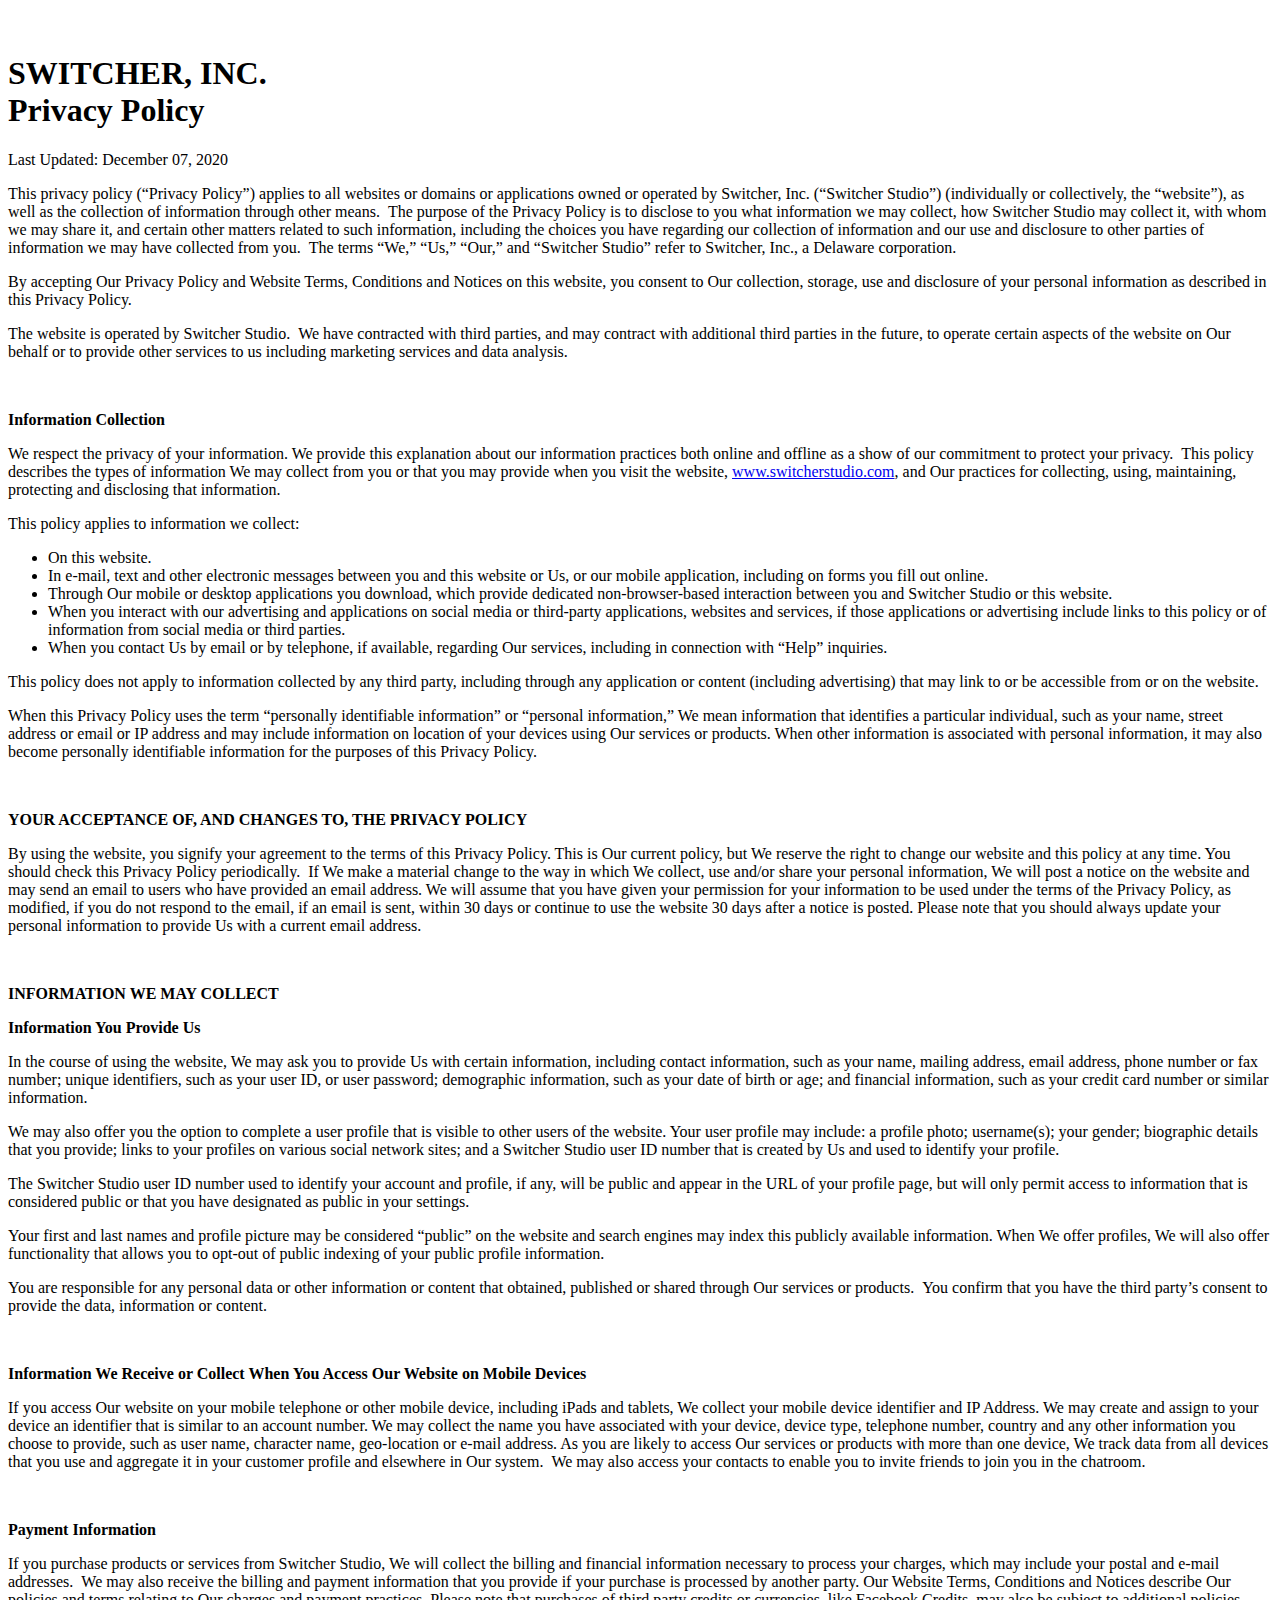
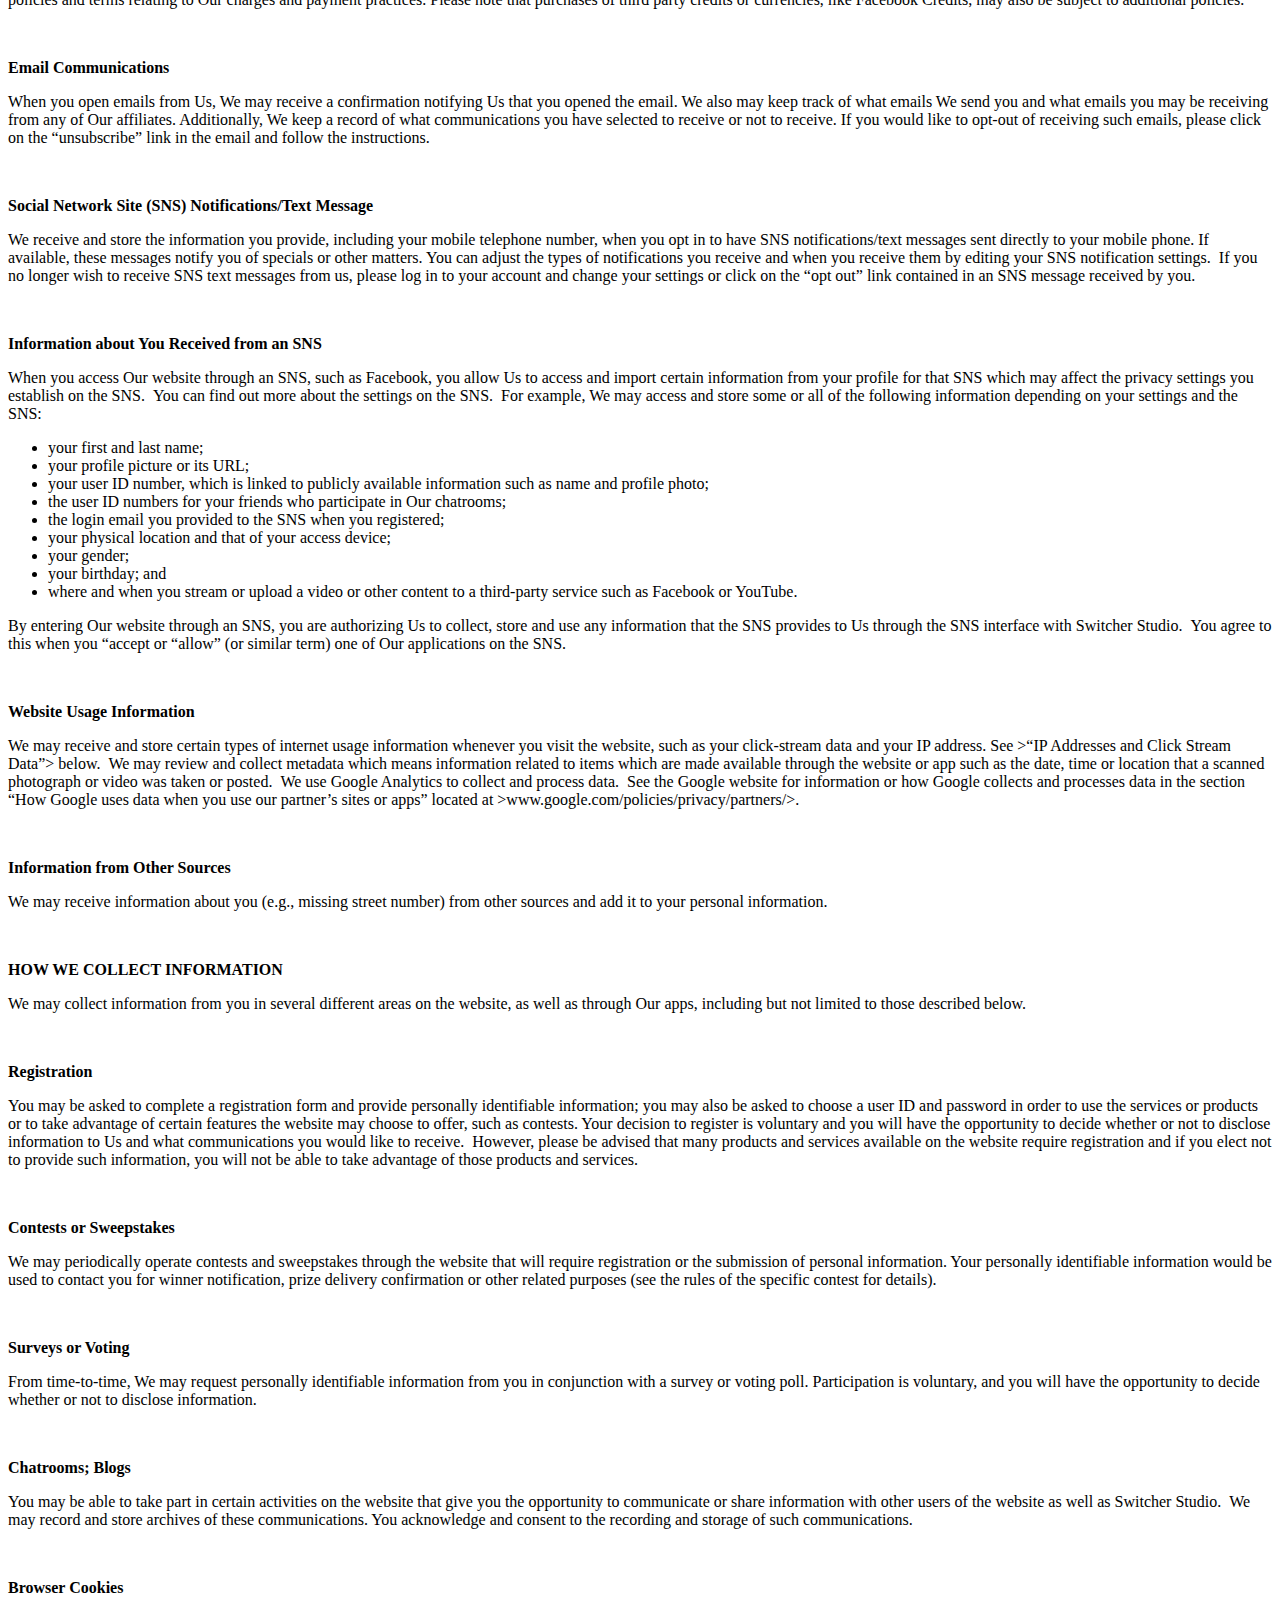
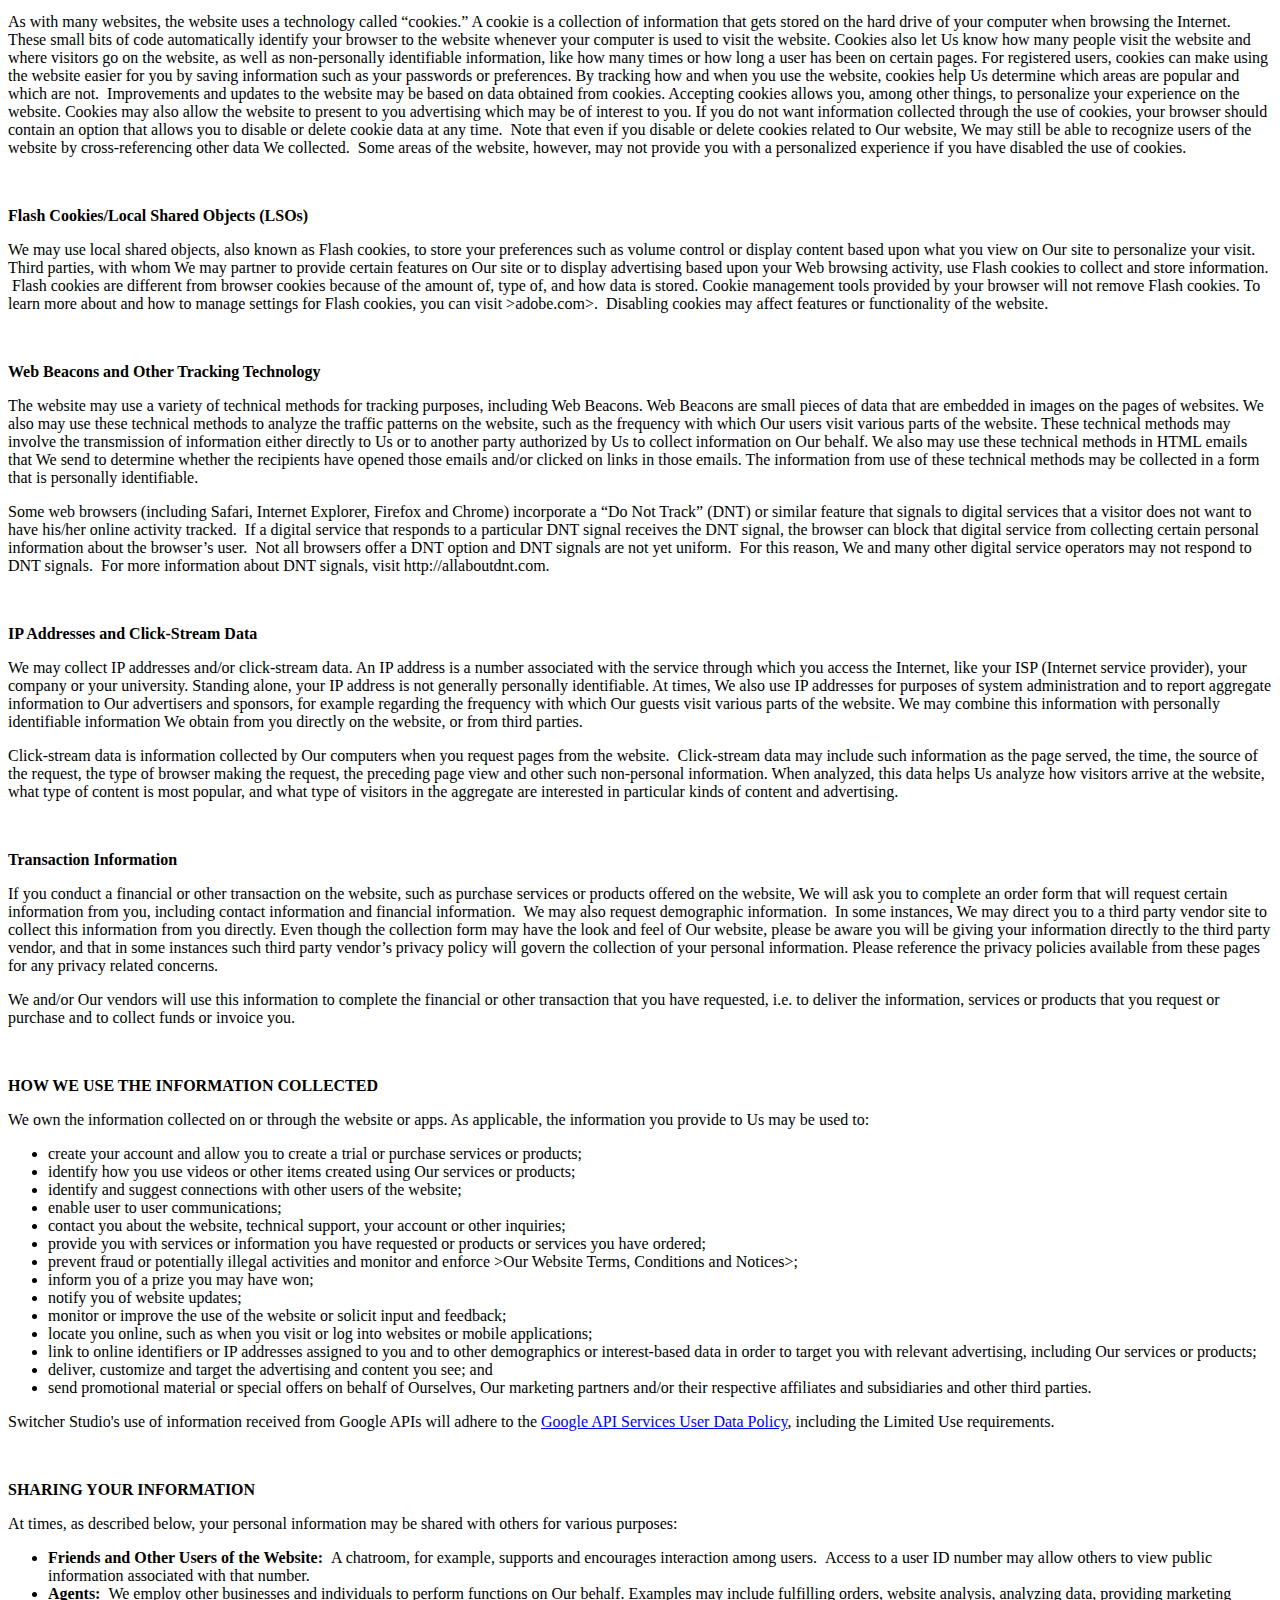
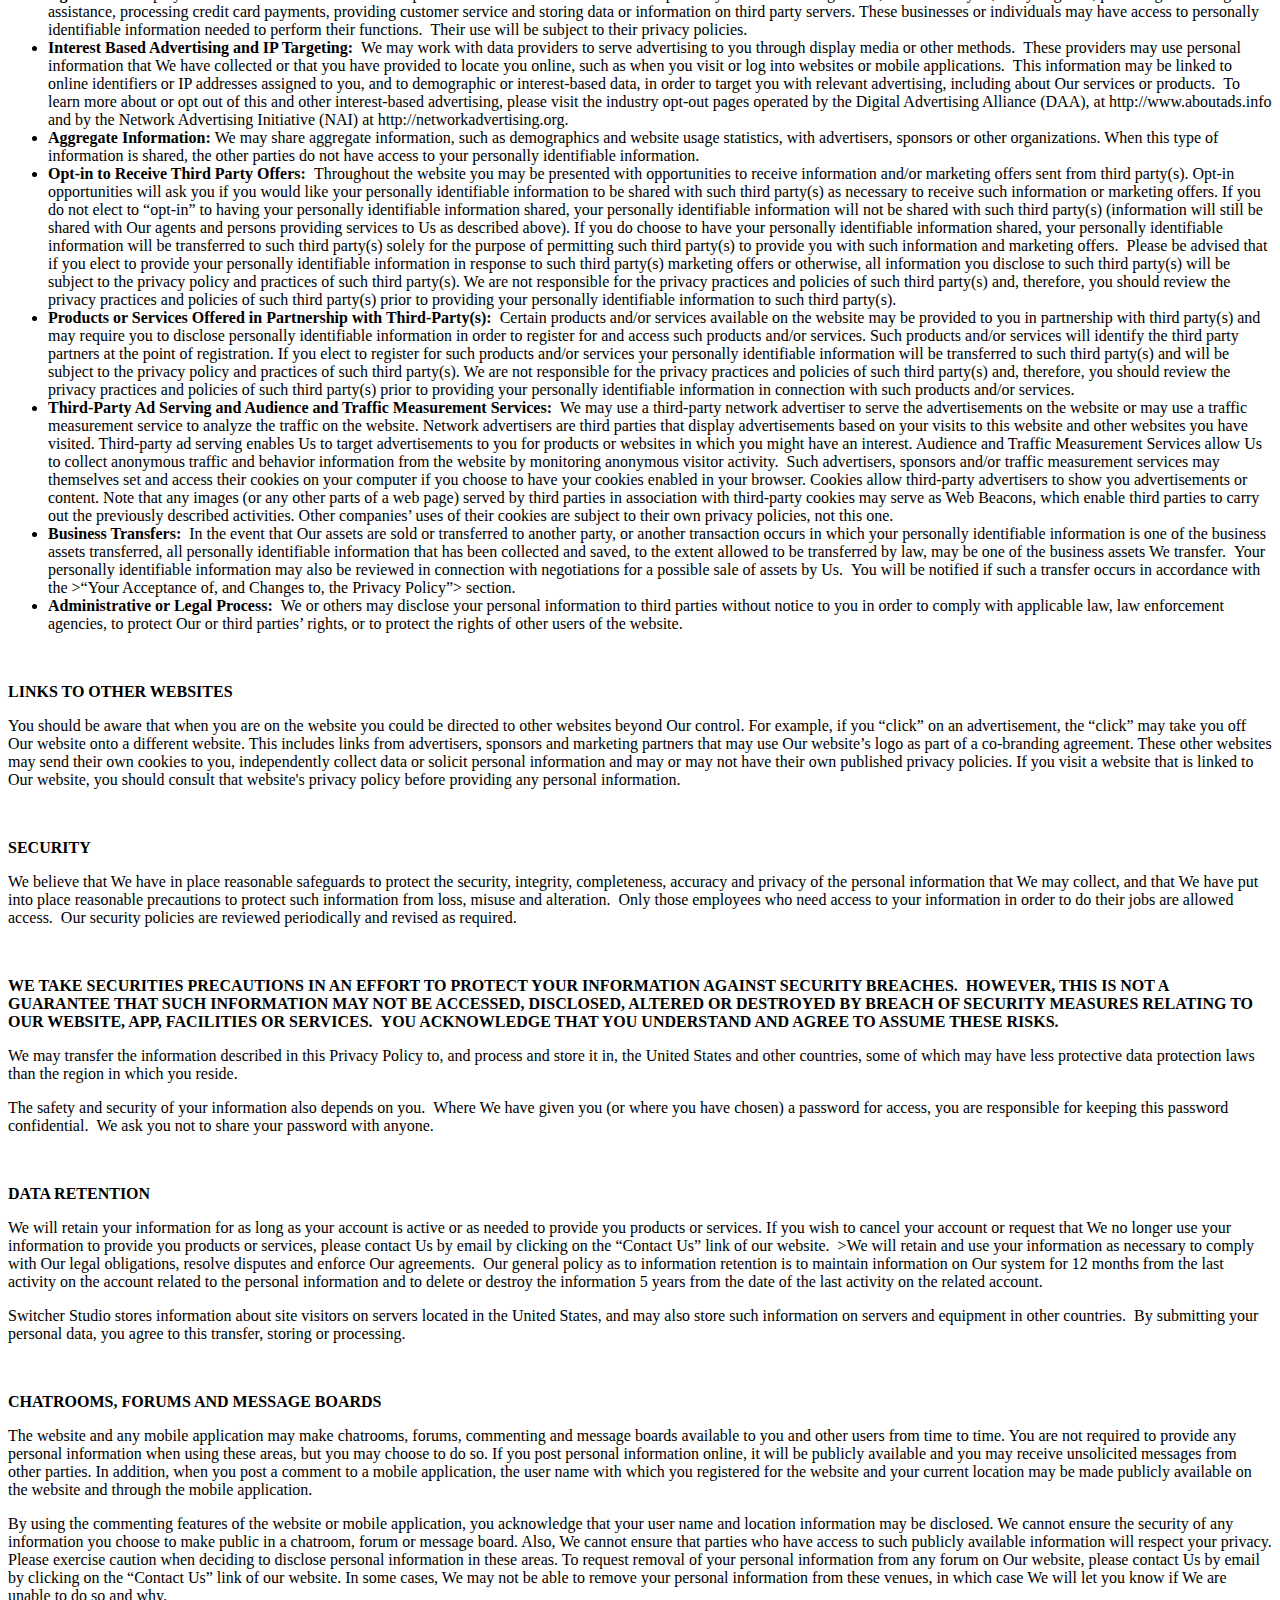
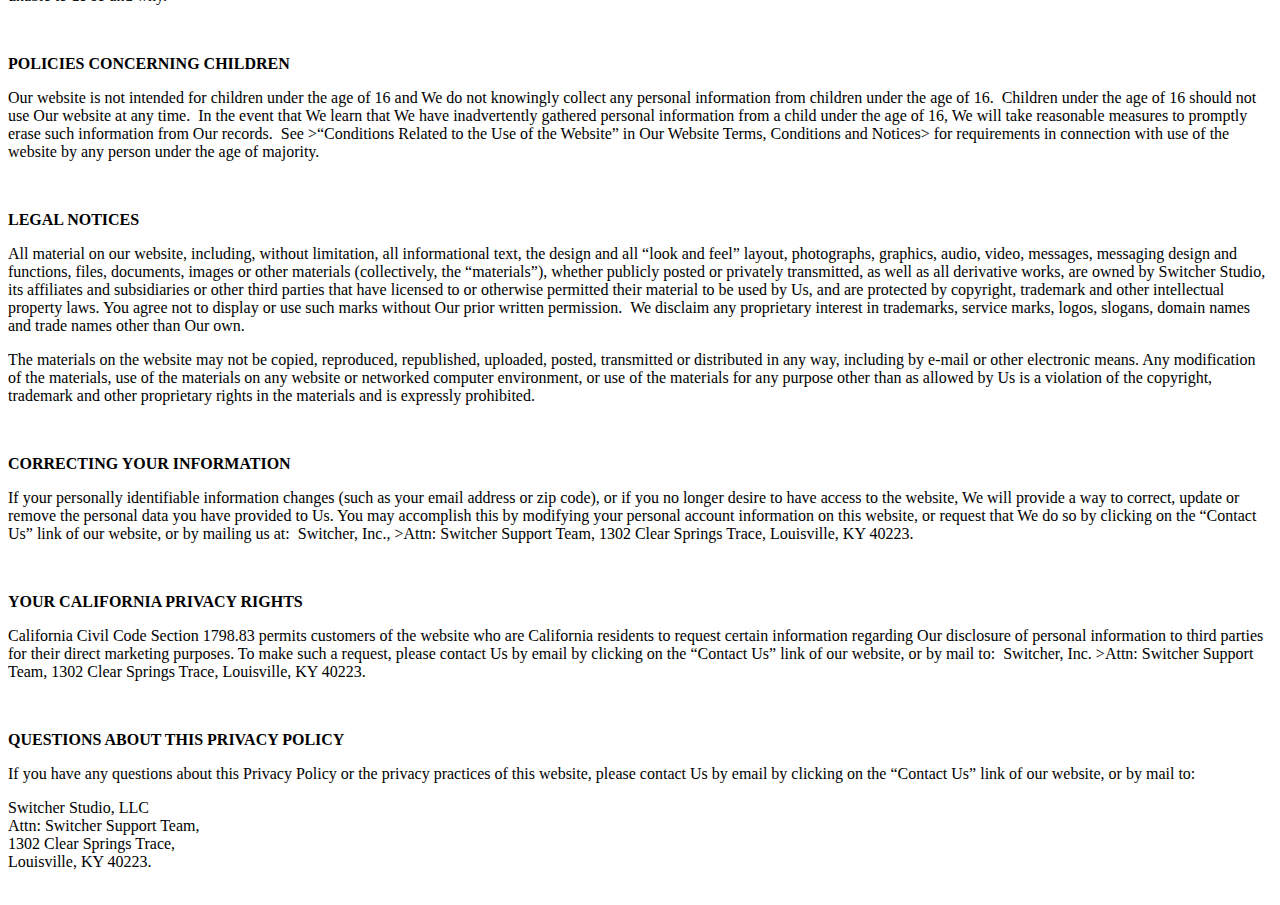
==== privacy-policy.html @ 83108bc6 "p" ====
<!DOCTYPE html>
  <html lang="en">
    <head>
      <link rel="stylesheet" href="style.css">
      <meta charset="UTF-8">
      <title>Spoream - Privacy Policy</title>
    </head>
    <body>
        
    <div class="container-fluid">
    <div class="row-fluid-wrapper">
    <div class="row-fluid">
    <div class="span12 widget-span widget-type-cell " style="" data-widget-type="cell" data-x="0" data-w="12">
    
    <div class="row-fluid-wrapper row-depth-1 row-number-1 dnd-section">
    <div class="row-fluid ">
    <div class="span12 widget-span widget-type-cell dnd-column" style="" data-widget-type="cell" data-x="0" data-w="12">
    
    <div class="row-fluid-wrapper row-depth-1 row-number-2 dnd-row">
    <div class="row-fluid ">
    <div class="span12 widget-span widget-type-custom_widget dnd-module" style="" data-widget-type="custom_widget" data-x="0" data-w="12">
    <div id="hs_cos_wrapper_widget_1608307061120" class="hs_cos_wrapper hs_cos_wrapper_widget hs_cos_wrapper_type_module" style="" data-hs-cos-general-type="widget" data-hs-cos-type="module"><div class="container text-content">
      <p><strong>&nbsp;</strong></p>
      <h1><strong>SWITCHER, INC.</strong><br><strong>Privacy Policy</strong></h1>
      <p>Last Updated: December 07, 2020</p>
      <p>This privacy policy (“Privacy Policy”) applies to all websites or domains or applications owned or operated by Switcher, Inc. (“Switcher Studio”) (individually or collectively, the “website”), as well as the collection of information through other means. &nbsp;The purpose of the Privacy Policy is to disclose to you what information we may collect, how Switcher Studio may collect it, with whom we may share it, and certain other matters related to such information, including the choices you have regarding our collection of information and our use and disclosure to other parties of information we may have collected from you. &nbsp;The terms “We,” “Us,” “Our,” and “Switcher Studio” refer to Switcher, Inc., a Delaware corporation.</p>
      <p>By accepting Our Privacy Policy and Website Terms, Conditions and Notices on this website, you consent to Our collection, storage, use and disclosure of your personal information as described in this Privacy Policy.</p>
      <p>The website is operated by Switcher Studio. &nbsp;We have contracted with third parties, and may contract with additional third parties in the future, to operate certain aspects of the website on Our behalf or to provide other services to us including marketing services and data analysis.</p>
      <p>&nbsp;</p>
      <p><strong>Information Collection</strong></p>
      <p>We respect the privacy of your information. We provide this explanation about our information practices both online and offline as a show of our commitment to protect your privacy. &nbsp;This policy describes the types of information We may collect from you or that you may provide when you visit the website, <a href="//www.switcherstudio.com?hsLang=en">www.switcherstudio.com</a>, and Our practices for collecting, using, maintaining, protecting and disclosing that information.</p>
      <p>This policy applies to information we collect:</p>
    <ul> 
        <li>On this website.</li>
        <li>In e-mail, text and other electronic messages between you and this website or Us, or our mobile application, including on forms you fill out online.</li>
        <li>Through Our mobile or desktop applications you download, which provide dedicated non-browser-based interaction between you and Switcher Studio or this website.</li>
        <li>When you interact with our advertising and applications on social media or third-party applications, websites and services, if those applications or advertising include links to this policy or of information from social media or third parties.</li>
        <li>When you contact Us by email or by telephone, if available, regarding Our services, including in connection with “Help” inquiries.</li>
      </ul>
      <p>This policy does not apply to information collected by any third party, including through any application or content (including advertising) that may link to or be accessible from or on the website.</p>
      <p>When this Privacy Policy uses the term “personally identifiable information” or “personal information,” We mean information that identifies a particular individual, such as your name, street address or email or IP address and may include information on location of your devices using Our services or products. When other information is associated with personal information, it may also become personally identifiable information for the purposes of this Privacy Policy.</p>
      <p>&nbsp;</p>
      <p><strong>YOUR ACCEPTANCE OF, AND CHANGES TO, THE PRIVACY POLICY</strong></p>
      <p>By using the website, you signify your agreement to the terms of this Privacy Policy. This is Our current policy, but We reserve the right to change our website and this policy at any time. You should check this Privacy Policy periodically. &nbsp;If We make a material change to the way in which We collect, use and/or share your personal information, We will post a notice on the website and may send an email to users who have provided an email address. We will assume that you have given your permission for your information to be used under the terms of the Privacy Policy, as modified, if you do not respond to the email, if an email is sent, within 30 days or continue to use the website 30 days after a notice is posted. Please note that you should always update your personal information to provide Us with a current email address.</p>
      <p>&nbsp;</p>
      <p><strong>INFORMATION WE MAY COLLECT</strong></p>
      <p><strong>Information You Provide Us</strong></p>
      <p>In the course of using the website, We may ask you to provide Us with certain information, including contact information, such as your name, mailing address, email address, phone number or fax number; unique identifiers, such as your user ID, or user password; demographic information, such as your date of birth or age; and financial information, such as your credit card number or similar information.</p>
      <p>We may also offer you the option to complete a user profile that is visible to other users of the website. Your user profile may include: a profile photo; username(s); your gender; biographic details that you provide; links to your profiles on various social network sites; and a Switcher Studio user ID number that is created by Us and used to identify your profile.</p>
      <p>The Switcher Studio user ID number used to identify your account and profile, if any, will be public and appear in the URL of your profile page, but will only permit access to information that is considered public or that you have designated as public in your settings.</p>
      <p>Your first and last names and profile picture may be considered “public” on the website and search engines may index this publicly available information. When We offer profiles, We will also offer functionality that allows you to opt-out of public indexing of your public profile information.</p>
      <p>You are responsible for any personal data or other information or content that obtained, published or shared through Our services or products. &nbsp;You confirm that you have the third party’s consent to provide the data, information or content.</p>
      <p>&nbsp;</p>
      <p><strong>Information We Receive or Collect When You Access Our Website on Mobile Devices</strong></p>
      <p>If you access Our website on your mobile telephone or other mobile device, including iPads and tablets, We collect your mobile device identifier and IP Address. We may create and assign to your device an identifier that is similar to an account number. We may collect the name you have associated with your device, device type, telephone number, country and any other information you choose to provide, such as user name, character name, geo-location or e-mail address. As you are likely to access Our services or products with more than one device, We track data from all devices that you use and aggregate it in your customer profile and elsewhere in Our system. &nbsp;We may also access your contacts to enable you to invite friends to join you in the chatroom.</p>
      <p>&nbsp;</p>
      <p><strong>Payment Information</strong></p>
      <p>If you purchase products or services from Switcher Studio, We will collect the billing and financial information necessary to process your charges, which may include your postal and e-mail addresses. &nbsp;We may also receive the billing and payment information that you provide if your purchase is processed by another party. Our Website Terms, Conditions and Notices describe Our policies and terms relating to Our charges and payment practices. Please note that purchases of third party credits or currencies, like Facebook Credits, may also be subject to additional policies.</p>
      <p>&nbsp;</p>
      <p><strong>Email Communications</strong></p>
      <p>When you open emails from Us, We may receive a confirmation notifying Us that you opened the email. We also may keep track of what emails We send you and what emails you may be receiving from any of Our affiliates. Additionally, We keep a record of what communications you have selected to receive or not to receive. If you would like to opt-out of receiving such emails, please click on the “unsubscribe” link in the email and follow the instructions.</p>
      <p>&nbsp;</p>
      <p><strong>Social Network Site (SNS) Notifications/Text Message</strong></p>
      <p>We receive and store the information you provide, including your mobile telephone number, when you opt in to have SNS notifications/text messages sent directly to your mobile phone. If available, these messages notify you of specials or other matters. You can adjust the types of notifications you receive and when you receive them by editing your SNS notification settings. &nbsp;If you no longer wish to receive SNS text messages from us, please log in to your account and change your settings or click on the “opt out” link contained in an SNS message received by you.</p>
      <p>&nbsp;</p>
      <p><strong>Information about You Received from an SNS</strong></p>
      <p>When you access Our website through an SNS, such as Facebook, you allow Us to access and import certain information from your profile for that SNS which may affect the privacy settings you establish on the SNS. &nbsp;You can find out more about the settings on the SNS. &nbsp;For example, We may access and store some or all of the following information depending on your settings and the SNS:</p>
    <ul>
      <li>your first and last name;</li>
      <li>your profile picture or its URL;</li>
      <li>your user ID number, which is linked to publicly available information such as name and profile photo;</li>
      <li>the user ID numbers for your friends who participate in Our chatrooms;</li>
      <li>the login email you provided to the SNS when you registered;</li>
      <li>your physical location and that of your access device;</li>
      <li>your gender;</li>
      <li>your birthday; and</li>
      <li>where and when you stream or upload a video or other content to a third-party service such as Facebook or YouTube.</li>
      </ul>
      <p>By entering Our website through an SNS, you are authorizing Us to collect, store and use any information that the SNS provides to Us through the SNS interface with Switcher Studio. &nbsp;You agree to this when you “accept or “allow” (or similar term) one of Our applications on the SNS.</p>
      <p>&nbsp;</p>
      <p><strong>Website Usage Information</strong></p>
      <p>We may receive and store certain types of internet usage information whenever you visit the website, such as your click-stream data and your IP address. See &gt;“IP Addresses and Click Stream Data”&gt; below. &nbsp;We may review and collect metadata which means information related to items which are made available through the website or app such as the date, time or location that a scanned photograph or video was taken or posted. &nbsp;We use Google Analytics to collect and process data. &nbsp;See the Google website for information or how Google collects and processes data in the section “How Google uses data when you use our partner’s sites or apps” located at &gt;www.google.com/policies/privacy/partners/&gt;.</p>
      <p>&nbsp;</p>
      <p><strong>Information from Other Sources</strong></p>
      <p>We may receive information about you (e.g., missing street number) from other sources and add it to your personal information.</p>
      <p>&nbsp;</p>
      <p><strong>HOW WE COLLECT INFORMATION</strong></p>
      <p>We may collect information from you in several different areas on the website, as well as through Our apps, including but not limited to those described below.</p>
      <p>&nbsp;</p>
      <p><strong>Registration</strong></p>
      <p>You may be asked to complete a registration form and provide personally identifiable information; you may also be asked to choose a user ID and password in order to use the services or products or to take advantage of certain features the website may choose to offer, such as contests. Your decision to register is voluntary and you will have the opportunity to decide whether or not to disclose information to Us and what communications you would like to receive. &nbsp;However, please be advised that many products and services available on the website require registration and if you elect not to provide such information, you will not be able to take advantage of those products and services.</p>
      <p>&nbsp;</p>
      <p><strong>Contests or Sweepstakes</strong></p>
      <p>We may periodically operate contests and sweepstakes through the website that will require registration or the submission of personal information. Your personally identifiable information would be used to contact you for winner notification, prize delivery confirmation or other related purposes (see the rules of the specific contest for details).</p>
      <p>&nbsp;</p>
      <p><strong>Surveys or Voting</strong></p>
      <p>From time-to-time, We may request personally identifiable information from you in conjunction with a survey or voting poll. Participation is voluntary, and you will have the opportunity to decide whether or not to disclose information.</p>
      <p>&nbsp;</p>
      <p><strong>Chatrooms; Blogs</strong></p>
      <p>You may be able to take part in certain activities on the website that give you the opportunity to communicate or share information with other users of the website as well as Switcher Studio. &nbsp;We may record and store archives of these communications. You acknowledge and consent to the recording and storage of such communications. </p>
      <p>&nbsp;</p>
      <p><strong>Browser Cookies</strong></p>
      <p>As with many websites, the website uses a technology called “cookies.” A cookie is a collection of information that gets stored on the hard drive of your computer when browsing the Internet. These small bits of code automatically identify your browser to the website whenever your computer is used to visit the website. Cookies also let Us know how many people visit the website and where visitors go on the website, as well as non-personally identifiable information, like how many times or how long a user has been on certain pages. For registered users, cookies can make using the website easier for you by saving information such as your passwords or preferences. By tracking how and when you use the website, cookies help Us determine which areas are popular and which are not. &nbsp;Improvements and updates to the website may be based on data obtained from cookies. Accepting cookies allows you, among other things, to personalize your experience on the website. Cookies may also allow the website to present to you advertising which may be of interest to you. If you do not want information collected through the use of cookies, your browser should contain an option that allows you to disable or delete cookie data at any time. &nbsp;Note that even if you disable or delete cookies related to Our website, We may still be able to recognize users of the website by cross-referencing other data We collected. &nbsp;Some areas of the website, however, may not provide you with a personalized experience if you have disabled the use of cookies.</p>
      <p>&nbsp;</p>
      <p><strong>Flash Cookies/Local Shared Objects (LSOs)</strong></p>
      <p>We may use local shared objects, also known as Flash cookies, to store your preferences such as volume control or display content based upon what you view on Our site to personalize your visit. Third parties, with whom We may partner to provide certain features on Our site or to display advertising based upon your Web browsing activity, use Flash cookies to collect and store information. &nbsp;Flash cookies are different from browser cookies because of the amount of, type of, and how data is stored. Cookie management tools provided by your browser will not remove Flash cookies. To learn more about and how to manage settings for Flash cookies, you can visit &gt;adobe.com&gt;. &nbsp;Disabling cookies may affect features or functionality of the website.</p>
      <p>&nbsp;</p>
      <p><strong>Web Beacons and Other Tracking Technology</strong></p>
      <p>The website may use a variety of technical methods for tracking purposes, including Web Beacons. Web Beacons are small pieces of data that are embedded in images on the pages of websites. We also may use these technical methods to analyze the traffic patterns on the website, such as the frequency with which Our users visit various parts of the website. These technical methods may involve the transmission of information either directly to Us or to another party authorized by Us to collect information on Our behalf. We also may use these technical methods in HTML emails that We send to determine whether the recipients have opened those emails and/or clicked on links in those emails. The information from use of these technical methods may be collected in a form that is personally identifiable.</p>
      <p>Some web browsers (including Safari, Internet Explorer, Firefox and Chrome) incorporate a “Do Not Track” (DNT) or similar feature that signals to digital services that a visitor does not want to have his/her online activity tracked. &nbsp;If a digital service that responds to a particular DNT signal receives the DNT signal, the browser can block that digital service from collecting certain personal information about the browser’s user. &nbsp;Not all browsers offer a DNT option and DNT signals are not yet uniform. &nbsp;For this reason, We and many other digital service operators may not respond to DNT signals. &nbsp;For more information about DNT signals, visit http://allaboutdnt.com.</p>
      <p>&nbsp;</p>
      <p><strong>IP Addresses and Click-Stream Data</strong></p>
      <p>We may collect IP addresses and/or click-stream data. An IP address is a number associated with the service through which you access the Internet, like your ISP (Internet service provider), your company or your university. Standing alone, your IP address is not generally personally identifiable. At times, We also use IP addresses for purposes of system administration and to report aggregate information to Our advertisers and sponsors, for example regarding the frequency with which Our guests visit various parts of the website. We may combine this information with personally identifiable information We obtain from you directly on the website, or from third parties.</p>
      <p>Click-stream data is information collected by Our computers when you request pages from the website. &nbsp;Click-stream data may include such information as the page served, the time, the source of the request, the type of browser making the request, the preceding page view and other such non-personal information. When analyzed, this data helps Us analyze how visitors arrive at the website, what type of content is most popular, and what type of visitors in the aggregate are interested in particular kinds of content and advertising.</p>
      <p>&nbsp;</p>
      <p><strong>Transaction Information</strong></p>
      <p>If you conduct a financial or other transaction on the website, such as purchase services or products offered on the website, We will ask you to complete an order form that will request certain information from you, including contact information and financial information. &nbsp;We may also request demographic information. &nbsp;In some instances, We may direct you to a third party vendor site to collect this information from you directly. Even though the collection form may have the look and feel of Our website, please be aware you will be giving your information directly to the third party vendor, and that in some instances such third party vendor’s privacy policy will govern the collection of your personal information. Please reference the privacy policies available from these pages for any privacy related concerns.</p>
      <p>We and/or Our vendors will use this information to complete the financial or other transaction that you have requested, i.e. to deliver the information, services or products that you request or purchase and to collect funds or invoice you.</p>
      <p>&nbsp;</p>
      <p><strong>HOW WE USE THE INFORMATION COLLECTED</strong></p>
      <p>We own the information collected on or through the website or apps. As applicable, the information you provide to Us may be used to:</p>
    <ul>
        <li>create your account and allow you to create a trial or purchase services or products;</li>
        <li>identify how you use videos or other items created using Our services or products;</li>
        <li>identify and suggest connections with other users of the website;</li>
        <li>enable user to user communications;</li>
        <li>contact you about the website, technical support, your account or other inquiries;</li>
        <li>provide you with services or information you have requested or products or services you have ordered;</li>
        <li>prevent fraud or potentially illegal activities and monitor and enforce &gt;Our Website Terms, Conditions and Notices&gt;;</li>
        <li>inform you of a prize you may have won;</li>
        <li>notify you of website updates;</li>
        <li>monitor or improve the use of the website or solicit input and feedback;</li>
        <li>locate you online, such as when you visit or log into websites or mobile applications;</li>
        <li>link to online identifiers or IP addresses assigned to you and to other demographics or interest-based data in order to target you with relevant advertising, including Our services or products; </li>
        <li>deliver, customize and target the advertising and content you see; and</li>
        <li>send promotional material or special offers on behalf of Ourselves, Our marketing partners and/or their respective affiliates and subsidiaries and other third parties.</li>
      </ul>
      <p>Switcher Studio's use of information received from Google APIs will adhere to the <a href="https://developers.google.com/terms/api-services-user-data-policy#additional_requirements_for_specific_api_scopes">Google API Services User Data Policy</a>, including the Limited Use requirements.</p>
      <p>&nbsp;</p>
      <p><strong>SHARING YOUR INFORMATION</strong></p>
      <p>At times, as described below, your personal information may be shared with others for various purposes:</p>
    <ul>
        <li><strong>Friends and Other Users of the Website:</strong> &nbsp;A chatroom, for example, supports and encourages interaction among users. &nbsp;Access to a user ID number may allow others to view public information associated with that number.</li>
        <li><strong>Agents: &nbsp;</strong>We employ other businesses and individuals to perform functions on Our behalf. Examples may include fulfilling orders, website analysis, analyzing data, providing marketing assistance, processing credit card payments, providing customer service and storing data or information on third party servers. These businesses or individuals may have access to personally identifiable information needed to perform their functions. &nbsp;Their use will be subject to their privacy policies.</li>
        <li><strong>Interest Based Advertising and IP Targeting:</strong> &nbsp;We may work with data providers to serve advertising to you through display media or other methods. &nbsp;These providers may use personal information that We have collected or that you have provided to locate you online, such as when you visit or log into websites or mobile applications. &nbsp;This information may be linked to online identifiers or IP addresses assigned to you, and to demographic or interest-based data, in order to target you with relevant advertising, including about Our services or products. &nbsp;To learn more about or opt out of this and other interest-based advertising, please visit the industry opt-out pages operated by the Digital Advertising Alliance (DAA), at http://www.aboutads.info and by the Network Advertising Initiative (NAI) at http://networkadvertising.org.</li>
        <li><strong>Aggregate Information: </strong>We may share aggregate information, such as demographics and website usage statistics, with advertisers, sponsors or other organizations. When this type of information is shared, the other parties do not have access to your personally identifiable information.</li>
        <li><strong>Opt-in to Receive Third Party Offers: &nbsp;</strong>Throughout the website you may be presented with opportunities to receive information and/or marketing offers sent from third party(s). Opt-in opportunities will ask you if you would like your personally identifiable information to be shared with such third party(s) as necessary to receive such information or marketing offers. If you do not elect to “opt-in” to having your personally identifiable information shared, your personally identifiable information will not be shared with such third party(s) (information will still be shared with Our agents and persons providing services to Us as described above). If you do choose to have your personally identifiable information shared, your personally identifiable information will be transferred to such third party(s) solely for the purpose of permitting such third party(s) to provide you with such information and marketing offers. &nbsp;Please be advised that if you elect to provide your personally identifiable information in response to such third party(s) marketing offers or otherwise, all information you disclose to such third party(s) will be subject to the privacy policy and practices of such third party(s). We are not responsible for the privacy practices and policies of such third party(s) and, therefore, you should review the privacy practices and policies of such third party(s) prior to providing your personally identifiable information to such third party(s).</li>
        <li><strong>Products or Services Offered in Partnership with Third-Party(s): &nbsp;</strong>Certain products and/or services available on the website may be provided to you in partnership with third party(s) and may require you to disclose personally identifiable information in order to register for and access such products and/or services. Such products and/or services will identify the third party partners at the point of registration. If you elect to register for such products and/or services your personally identifiable information will be transferred to such third party(s) and will be subject to the privacy policy and practices of such third party(s). We are not responsible for the privacy practices and policies of such third party(s) and, therefore, you should review the privacy practices and policies of such third party(s) prior to providing your personally identifiable information in connection with such products and/or services.</li>
        <li><strong>Third-Party Ad Serving and Audience and Traffic Measurement Services: &nbsp;</strong>We may use a third-party network advertiser to serve the advertisements on the website or may use a traffic measurement service to analyze the traffic on the website. Network advertisers are third parties that display advertisements based on your visits to this website and other websites you have visited. Third-party ad serving enables Us to target advertisements to you for products or websites in which you might have an interest. Audience and Traffic Measurement Services allow Us to collect anonymous traffic and behavior information from the website by monitoring anonymous visitor activity. &nbsp;Such advertisers, sponsors and/or traffic measurement services may themselves set and access their cookies on your computer if you choose to have your cookies enabled in your browser. Cookies allow third-party advertisers to show you advertisements or content. Note that any images (or any other parts of a web page) served by third parties in association with third-party cookies may serve as Web Beacons, which enable third parties to carry out the previously described activities. Other companies’ uses of their cookies are subject to their own privacy policies, not this one.</li>
        <li><strong>Business Transfers: &nbsp;</strong>In the event that Our assets are sold or transferred to another party, or another transaction occurs in which your personally identifiable information is one of the business assets transferred, all personally identifiable information that has been collected and saved, to the extent allowed to be transferred by law, may be one of the business assets We transfer. &nbsp;Your personally identifiable information may also be reviewed in connection with negotiations for a possible sale of assets by Us. &nbsp;You will be notified if such a transfer occurs in accordance with the &gt;“Your Acceptance of, and Changes to, the Privacy Policy”&gt; section.</li>
        <li><strong>Administrative or Legal Process: &nbsp;</strong>We or others may disclose your personal information to third parties without notice to you in order to comply with applicable law, law enforcement agencies, to protect Our or third parties’ rights, or to protect the rights of other users of the website.</li>
      </ul>
      <p>&nbsp;</p>
      <p><strong>LINKS TO OTHER WEBSITES</strong></p>
      <p>You should be aware that when you are on the website you could be directed to other websites beyond Our control. For example, if you “click” on an advertisement, the “click” may take you off Our website onto a different website. This includes links from advertisers, sponsors and marketing partners that may use Our website’s logo as part of a co-branding agreement. These other websites may send their own cookies to you, independently collect data or solicit personal information and may or may not have their own published privacy policies. If you visit a website that is linked to Our website, you should consult that website's privacy policy before providing any personal information.</p>
      <p>&nbsp;</p>
      <p><strong>SECURITY</strong></p>
      <p>We believe that We have in place reasonable safeguards to protect the security, integrity, completeness, accuracy and privacy of the personal information that We may collect, and that We have put into place reasonable precautions to protect such information from loss, misuse and alteration. &nbsp;Only those employees who need access to your information in order to do their jobs are allowed access. &nbsp;Our security policies are reviewed periodically and revised as required.</p>
      <p>&nbsp;</p>
      <p><strong>WE TAKE SECURITIES PRECAUTIONS IN AN EFFORT TO PROTECT YOUR INFORMATION AGAINST SECURITY BREACHES. &nbsp;HOWEVER, THIS IS NOT A GUARANTEE THAT SUCH INFORMATION MAY NOT BE ACCESSED, DISCLOSED, ALTERED OR DESTROYED BY BREACH OF SECURITY MEASURES RELATING TO OUR WEBSITE, APP, FACILITIES OR SERVICES. &nbsp;YOU ACKNOWLEDGE THAT YOU UNDERSTAND AND AGREE TO ASSUME THESE RISKS.</strong></p>
      <p>We may transfer the information described in this Privacy Policy to, and process and store it in, the United States and other countries, some of which may have less protective data protection laws than the region in which you reside.</p>
      <p>The safety and security of your information also depends on you. &nbsp;Where We have given you (or where you have chosen) a password for access, you are responsible for keeping this password confidential. &nbsp;We ask you not to share your password with anyone.</p>
      <p>&nbsp;</p>
      <p><strong>DATA RETENTION</strong></p>
      <p>We will retain your information for as long as your account is active or as needed to provide you products or services. If you wish to cancel your account or request that We no longer use your information to provide you products or services, please contact Us by email by clicking on the “Contact Us” link of our website. &nbsp;&gt;We will retain and use your information as necessary to comply with Our legal obligations, resolve disputes and enforce Our agreements. &nbsp;Our general policy as to information retention is to maintain information on Our system for 12 months from the last activity on the account related to the personal information and to delete or destroy the information 5 years from the date of the last activity on the related account.</p>
      <p>Switcher Studio stores information about site visitors on servers located in the United States, and may also store such information on servers and equipment in other countries. &nbsp;By submitting your personal data, you agree to this transfer, storing or processing.</p>
      <p>&nbsp;</p>
      <p><strong>CHATROOMS, FORUMS AND MESSAGE BOARDS</strong></p>
      <p>The website and any mobile application may make chatrooms, forums, commenting and message boards available to you and other users from time to time. You are not required to provide any personal information when using these areas, but you may choose to do so. If you post personal information online, it will be publicly available and you may receive unsolicited messages from other parties. In addition, when you post a comment to a mobile application, the user name with which you registered for the website and your current location may be made publicly available on the website and through the mobile application. </p>
      <p>By using the commenting features of the website or mobile application, you acknowledge that your user name and location information may be disclosed. We cannot ensure the security of any information you choose to make public in a chatroom, forum or message board. Also, We cannot ensure that parties who have access to such publicly available information will respect your privacy. Please exercise caution when deciding to disclose personal information in these areas. To request removal of your personal information from any forum on Our website, please contact Us by email by clicking on the “Contact Us” link of our website. In some cases, We may not be able to remove your personal information from these venues, in which case We will let you know if We are unable to do so and why.</p>
      <p>&nbsp;</p>
      <p><strong>POLICIES CONCERNING CHILDREN</strong></p>
      <p>Our website is not intended for children under the age of 16 and We do not knowingly collect any personal information from children under the age of 16. &nbsp;Children under the age of 16 should not use Our website at any time. &nbsp;In the event that We learn that We have inadvertently gathered personal information from a child under the age of 16, We will take reasonable measures to promptly erase such information from Our records. &nbsp;See &gt;“Conditions Related to the Use of the Website” in Our Website Terms, Conditions and Notices&gt; for requirements in connection with use of the website by any person under the age of majority.</p>
      <p>&nbsp;</p>
      <p><strong>LEGAL NOTICES</strong></p>
      <p>All material on our website, including, without limitation, all informational text, the design and all “look and feel” layout, photographs, graphics, audio, video, messages, messaging design and functions, files, documents, images or other materials (collectively, the “materials”), whether publicly posted or privately transmitted, as well as all derivative works, are owned by Switcher Studio, its affiliates and subsidiaries or other third parties that have licensed to or otherwise permitted their material to be used by Us, and are protected by copyright, trademark and other intellectual property laws. You agree not to display or use such marks without Our prior written permission. &nbsp;We disclaim any proprietary interest in trademarks, service marks, logos, slogans, domain names and trade names other than Our own. </p>
      <p>The materials on the website may not be copied, reproduced, republished, uploaded, posted, transmitted or distributed in any way, including by e-mail or other electronic means. Any modification of the materials, use of the materials on any website or networked computer environment, or use of the materials for any purpose other than as allowed by Us is a violation of the copyright, trademark and other proprietary rights in the materials and is expressly prohibited.</p>
      <p>&nbsp;</p>
      <p><strong>CORRECTING YOUR INFORMATION</strong></p>
      <p>If your personally identifiable information changes (such as your email address or zip code), or if you no longer desire to have access to the website, We will provide a way to correct, update or remove the personal data you have provided to Us. You may accomplish this by modifying your personal account information on this website, or request that We do so by clicking on the “Contact Us” link of our website, or by mailing us at: &nbsp;Switcher, Inc., &gt;Attn: Switcher Support Team, 1302 Clear Springs Trace, Louisville, KY 40223.</p>
      <p>&nbsp;</p>
      <p><strong>YOUR CALIFORNIA PRIVACY RIGHTS</strong></p>
      <p>California Civil Code Section 1798.83 permits customers of the website who are California residents to request certain information regarding Our disclosure of personal information to third parties for their direct marketing purposes. To make such a request, please contact Us by email by clicking on the “Contact Us” link of our website, or by mail to: &nbsp;Switcher, Inc. &gt;Attn: Switcher Support Team, 1302 Clear Springs Trace, Louisville, KY 40223.</p>
      <p>&nbsp;</p>
      <p><strong>QUESTIONS ABOUT THIS PRIVACY POLICY</strong></p>
      <p>If you have any questions about this Privacy Policy or the privacy practices of this website, please contact Us by email by clicking on the “Contact Us” link of our website, or by mail to:</p>
      <p>Switcher Studio, LLC<br>Attn: Switcher Support Team, <br>1302 Clear Springs Trace,<br>Louisville, KY 40223.</p>
      <p>&nbsp;</p>
    </div></div>
    
    </div><!--end widget-span -->
    </div><!--end row-->
    </div><!--end row-wrapper -->
    
    </div><!--end widget-span -->
    </div><!--end row-->
    </div><!--end row-wrapper -->
    
    </div><!--end widget-span -->
    </div>
    </div>
    </div> 
</body>
</html>
---- style.css ----
.hero {
    display: grid;
    justify-items: center;
    align-items: center;
}

.button {
    width: 220px;
    font-size: 18px;
    font-weight: bold;
    text-decoration: none;
    display: inline-block;
    text-align: center;
    color: green;
    border-radius: 5px;
    cursor: pointer;
    align-self: center;
    padding: 10px;
    margin: 20px;
}
.header {
    list-style: none;
    width: fill;
    font-size: 90px;
    font-weight: bold;
    text-decoration: none;
    text-align: center;
    padding: 20px, 60px;
    color: white;
    align-self: center;
    display: inline-block;
    margin: 70px;
}
.semiHeader {
    list-style: none;
    font-size: 32px;
    font-weight: bold;
    text-decoration: none;
    text-align: center;
    display: inline-block;
    color: black;
    border-radius: 5px;
    align-self: center;
    padding: 10px, 60px;
    margin-left: 100px;
    margin-right: 100px;
}
.smallHeader {
    list-style: none;
    font-size: 24px;
    font-weight: bold;
    text-decoration: none;
    text-align: center;
    display: inline-block;
    color: black;
    border-radius: 5px;
    align-self: center;
    padding: 10px, 60px;
    margin-left: 100px;
    margin-right: 100px;
}
.longText {
    list-style: none;
    font-size: 18px;
    font-weight: bold;
    text-decoration: none;
    text-align: left;
    display: inline-block;
    color: gray;
    border-radius: 5px;
    padding: 10px, 60px;
    margin-left: 100px;
    margin-right: 100px;
}
.margin80 {
    margin: 80;
}
.text-center{
    text-align: center;
}

body, html {
    height: 100%;
}
* {
    box-sizing: border-box;
}

.soccerImage {
    background-image: url("images/soccer.jpg");
    /*filter: blur(8px);*/
    /*-webkit-filter: blur(8px);*/
    /* Full height */
    width: 100%;
    background-position: center;
    background-repeat: no-repeat;
    background-size: cover;
}
.iconImage {
    background-image: url("images/icon.jpg");
    /*filter: blur(8px);*/
    /*-webkit-filter: blur(8px);*/
    /* Full height */
    width: 100%;                            
    height: 200pX;
    background-position: center;
    background-repeat: no-repeat;
    background-size: cover;
}

.bg-text {
    background-color: rgba(0,0,0, 0.4); /* Black w/opacity/see-through */
    color: white;
    font-weight: bold;
    border: 3px solid #f1f1f1;
    position: absolute;
    top: 30%;
    left: 50%;
    transform: translate(-50%, -50%);
    z-index: 2;
    width: 80%;
    padding: 20px;
    text-align: center;
}
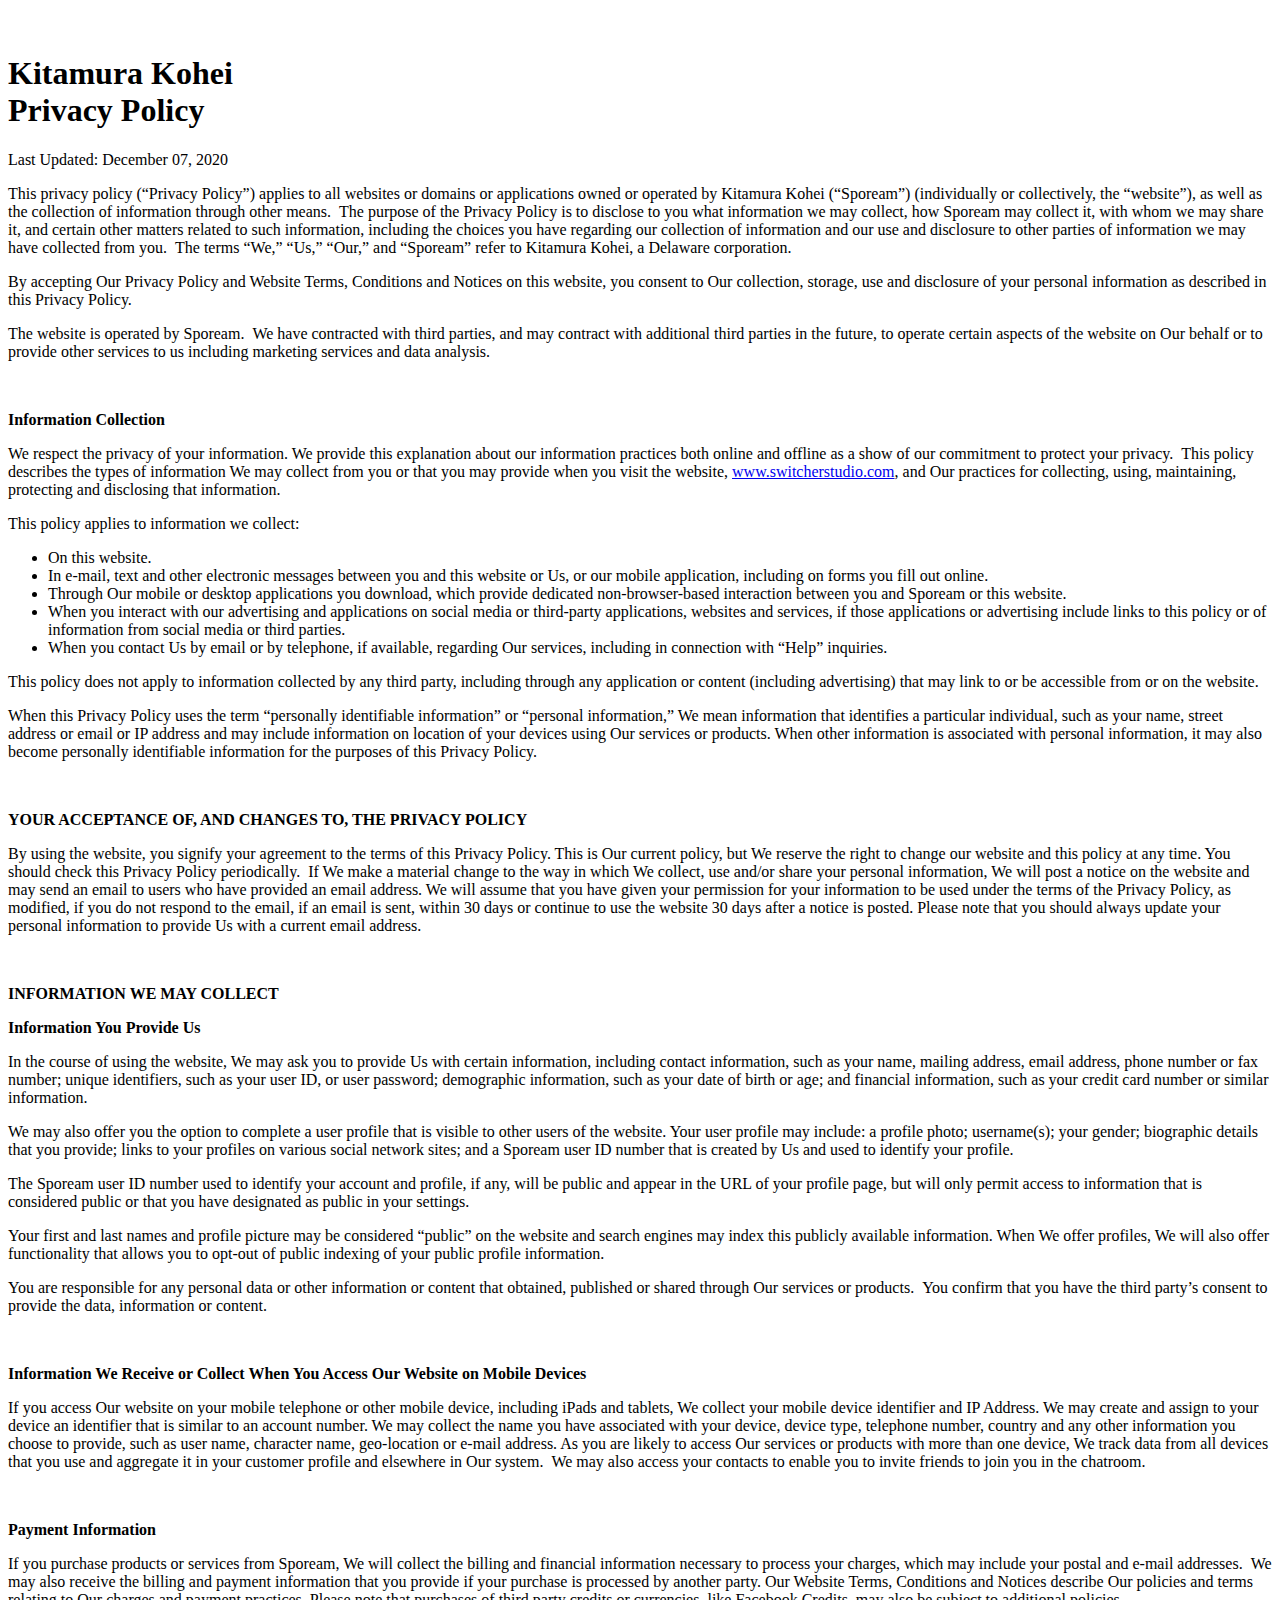
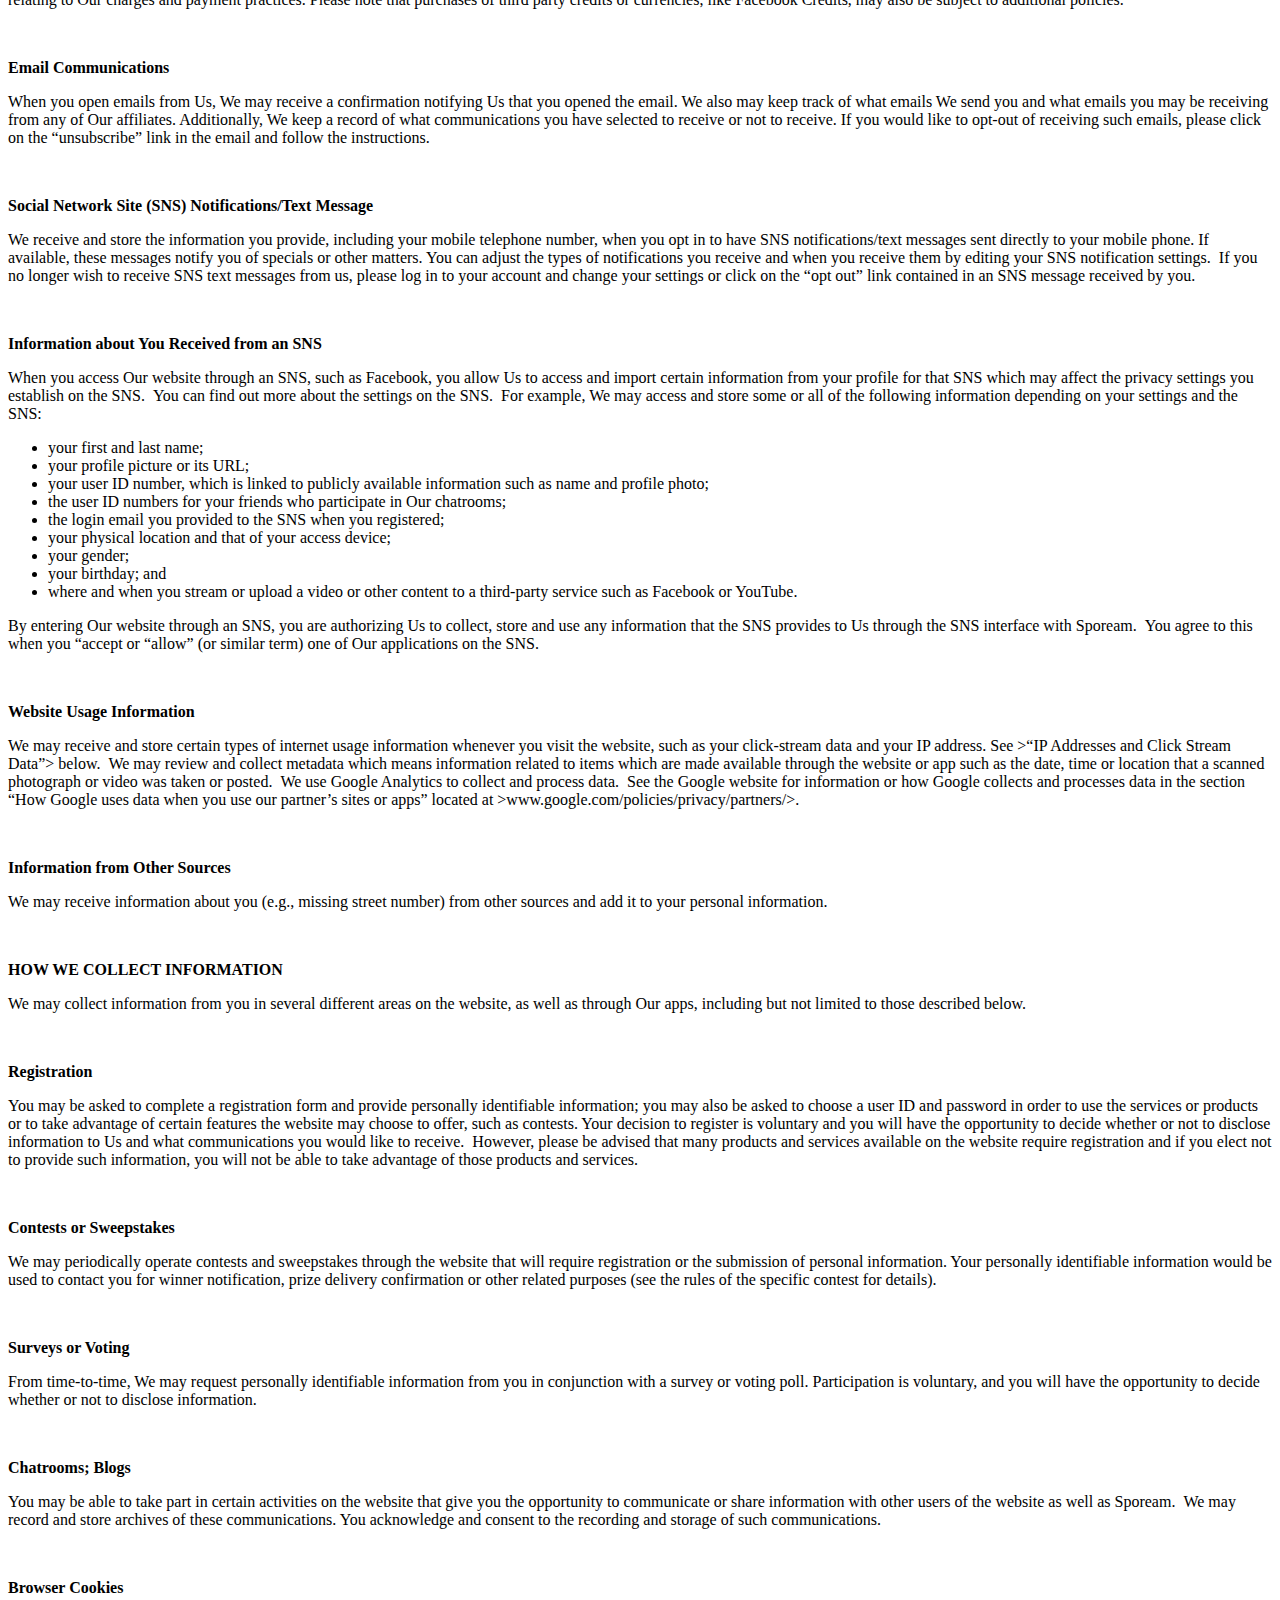
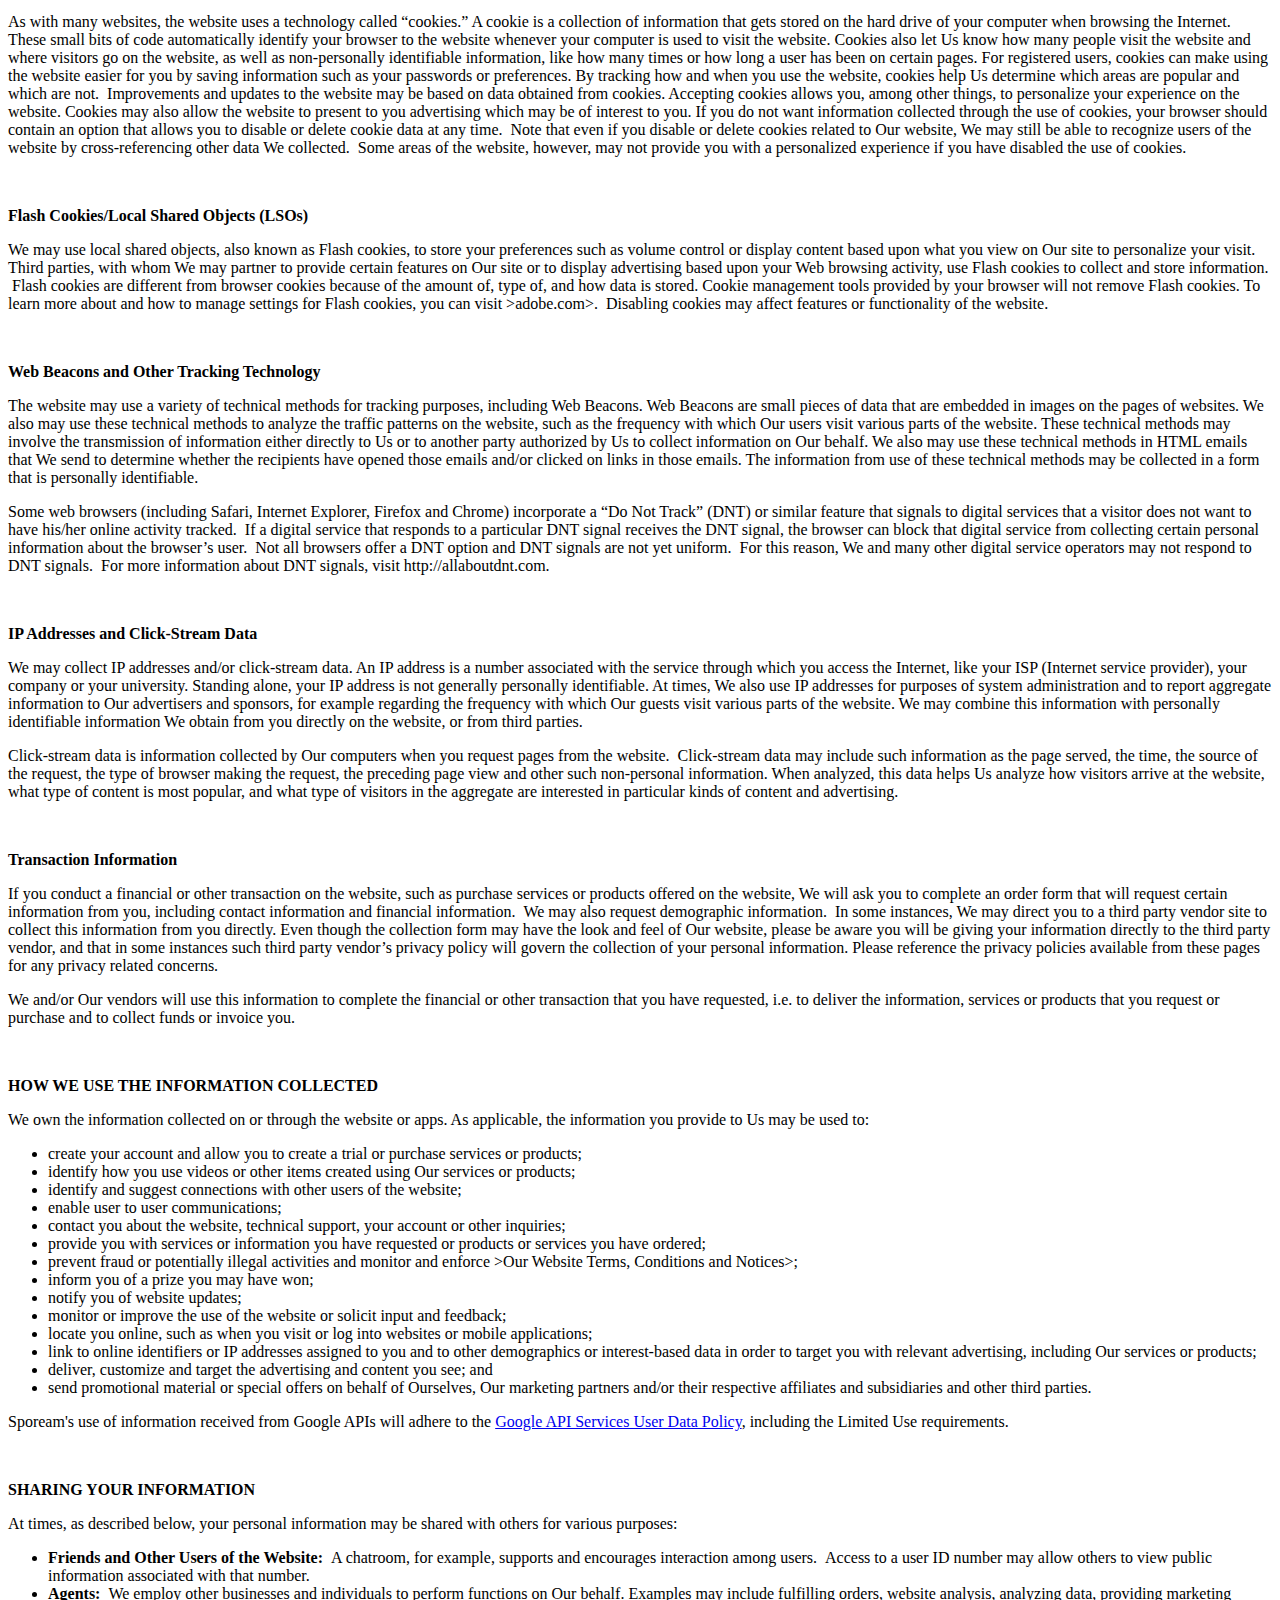
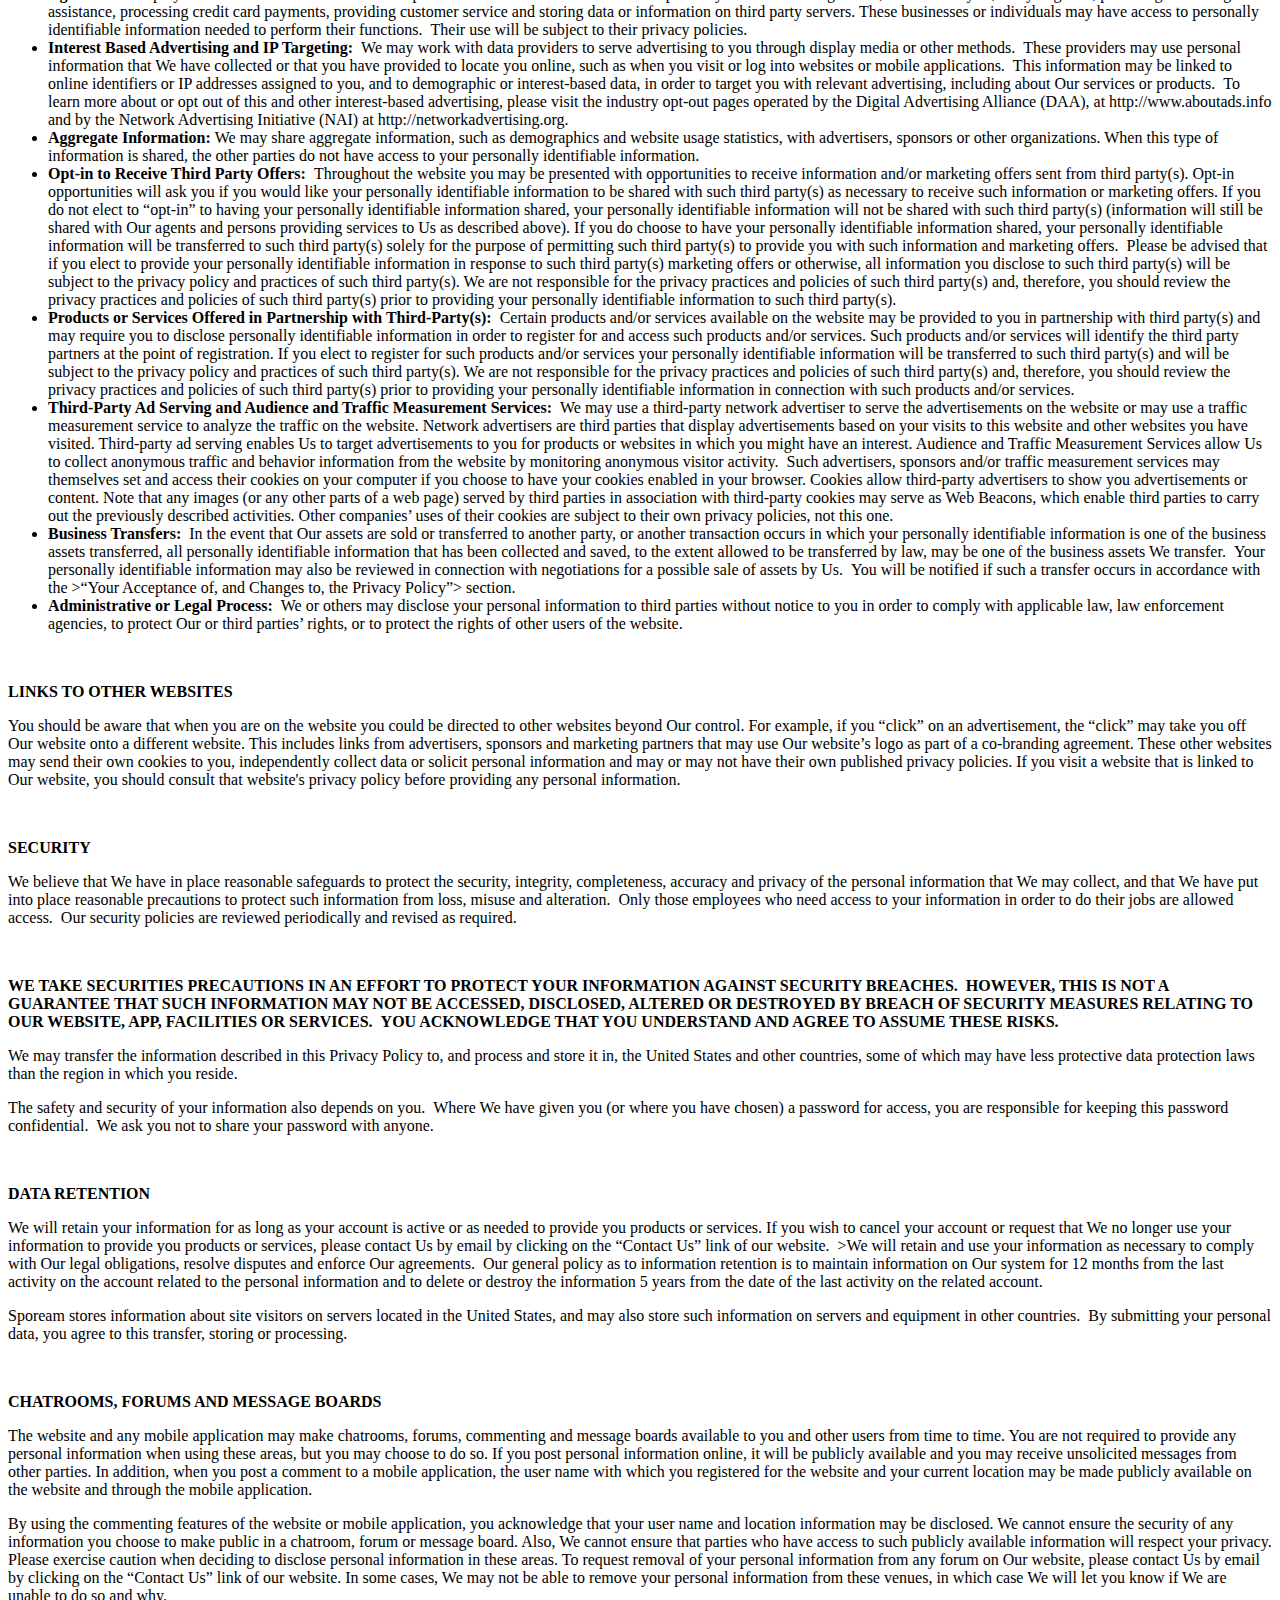
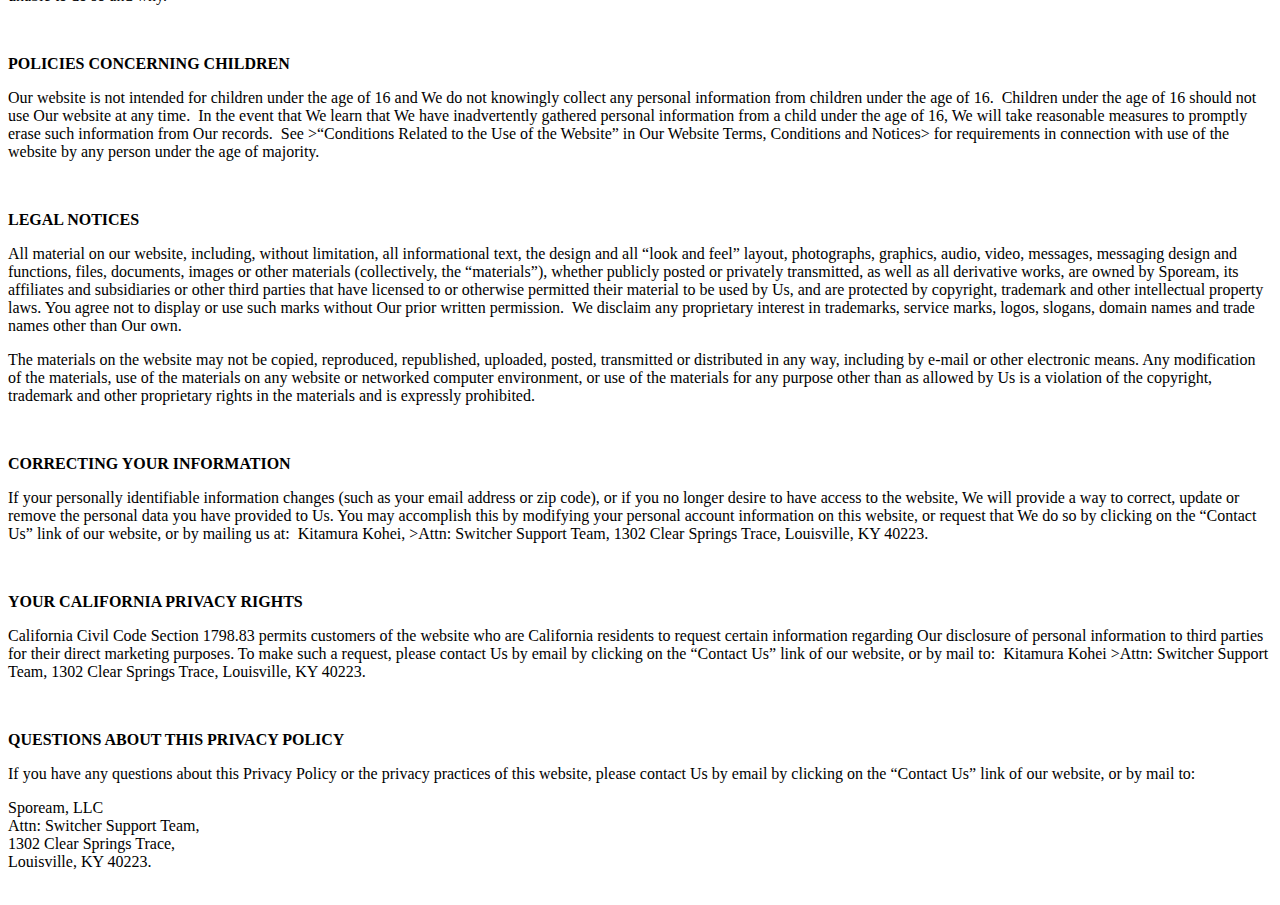
==== commit dddee050: "0" ====
--- a/privacy-policy.html
+++ b/privacy-policy.html
@@ -22,11 +22,11 @@
     <div class="span12 widget-span widget-type-custom_widget dnd-module" style="" data-widget-type="custom_widget" data-x="0" data-w="12">
     <div id="hs_cos_wrapper_widget_1608307061120" class="hs_cos_wrapper hs_cos_wrapper_widget hs_cos_wrapper_type_module" style="" data-hs-cos-general-type="widget" data-hs-cos-type="module"><div class="container text-content">
       <p><strong>&nbsp;</strong></p>
-      <h1><strong>SWITCHER, INC.</strong><br><strong>Privacy Policy</strong></h1>
+      <h1><strong>Kitamura Kohei</strong><br><strong>Privacy Policy</strong></h1>
       <p>Last Updated: December 07, 2020</p>
-      <p>This privacy policy (“Privacy Policy”) applies to all websites or domains or applications owned or operated by Switcher, Inc. (“Switcher Studio”) (individually or collectively, the “website”), as well as the collection of information through other means. &nbsp;The purpose of the Privacy Policy is to disclose to you what information we may collect, how Switcher Studio may collect it, with whom we may share it, and certain other matters related to such information, including the choices you have regarding our collection of information and our use and disclosure to other parties of information we may have collected from you. &nbsp;The terms “We,” “Us,” “Our,” and “Switcher Studio” refer to Switcher, Inc., a Delaware corporation.</p>
+      <p>This privacy policy (“Privacy Policy”) applies to all websites or domains or applications owned or operated by Kitamura Kohei (“Spoream”) (individually or collectively, the “website”), as well as the collection of information through other means. &nbsp;The purpose of the Privacy Policy is to disclose to you what information we may collect, how Spoream may collect it, with whom we may share it, and certain other matters related to such information, including the choices you have regarding our collection of information and our use and disclosure to other parties of information we may have collected from you. &nbsp;The terms “We,” “Us,” “Our,” and “Spoream” refer to Kitamura Kohei, a Delaware corporation.</p>
       <p>By accepting Our Privacy Policy and Website Terms, Conditions and Notices on this website, you consent to Our collection, storage, use and disclosure of your personal information as described in this Privacy Policy.</p>
-      <p>The website is operated by Switcher Studio. &nbsp;We have contracted with third parties, and may contract with additional third parties in the future, to operate certain aspects of the website on Our behalf or to provide other services to us including marketing services and data analysis.</p>
+      <p>The website is operated by Spoream. &nbsp;We have contracted with third parties, and may contract with additional third parties in the future, to operate certain aspects of the website on Our behalf or to provide other services to us including marketing services and data analysis.</p>
       <p>&nbsp;</p>
       <p><strong>Information Collection</strong></p>
       <p>We respect the privacy of your information. We provide this explanation about our information practices both online and offline as a show of our commitment to protect your privacy. &nbsp;This policy describes the types of information We may collect from you or that you may provide when you visit the website, <a href="//www.switcherstudio.com?hsLang=en">www.switcherstudio.com</a>, and Our practices for collecting, using, maintaining, protecting and disclosing that information.</p>
@@ -34,7 +34,7 @@
     <ul> 
         <li>On this website.</li>
         <li>In e-mail, text and other electronic messages between you and this website or Us, or our mobile application, including on forms you fill out online.</li>
-        <li>Through Our mobile or desktop applications you download, which provide dedicated non-browser-based interaction between you and Switcher Studio or this website.</li>
+        <li>Through Our mobile or desktop applications you download, which provide dedicated non-browser-based interaction between you and Spoream or this website.</li>
         <li>When you interact with our advertising and applications on social media or third-party applications, websites and services, if those applications or advertising include links to this policy or of information from social media or third parties.</li>
         <li>When you contact Us by email or by telephone, if available, regarding Our services, including in connection with “Help” inquiries.</li>
       </ul>
@@ -47,8 +47,8 @@
       <p><strong>INFORMATION WE MAY COLLECT</strong></p>
       <p><strong>Information You Provide Us</strong></p>
       <p>In the course of using the website, We may ask you to provide Us with certain information, including contact information, such as your name, mailing address, email address, phone number or fax number; unique identifiers, such as your user ID, or user password; demographic information, such as your date of birth or age; and financial information, such as your credit card number or similar information.</p>
-      <p>We may also offer you the option to complete a user profile that is visible to other users of the website. Your user profile may include: a profile photo; username(s); your gender; biographic details that you provide; links to your profiles on various social network sites; and a Switcher Studio user ID number that is created by Us and used to identify your profile.</p>
-      <p>The Switcher Studio user ID number used to identify your account and profile, if any, will be public and appear in the URL of your profile page, but will only permit access to information that is considered public or that you have designated as public in your settings.</p>
+      <p>We may also offer you the option to complete a user profile that is visible to other users of the website. Your user profile may include: a profile photo; username(s); your gender; biographic details that you provide; links to your profiles on various social network sites; and a Spoream user ID number that is created by Us and used to identify your profile.</p>
+      <p>The Spoream user ID number used to identify your account and profile, if any, will be public and appear in the URL of your profile page, but will only permit access to information that is considered public or that you have designated as public in your settings.</p>
       <p>Your first and last names and profile picture may be considered “public” on the website and search engines may index this publicly available information. When We offer profiles, We will also offer functionality that allows you to opt-out of public indexing of your public profile information.</p>
       <p>You are responsible for any personal data or other information or content that obtained, published or shared through Our services or products. &nbsp;You confirm that you have the third party’s consent to provide the data, information or content.</p>
       <p>&nbsp;</p>
@@ -56,7 +56,7 @@
       <p>If you access Our website on your mobile telephone or other mobile device, including iPads and tablets, We collect your mobile device identifier and IP Address. We may create and assign to your device an identifier that is similar to an account number. We may collect the name you have associated with your device, device type, telephone number, country and any other information you choose to provide, such as user name, character name, geo-location or e-mail address. As you are likely to access Our services or products with more than one device, We track data from all devices that you use and aggregate it in your customer profile and elsewhere in Our system. &nbsp;We may also access your contacts to enable you to invite friends to join you in the chatroom.</p>
       <p>&nbsp;</p>
       <p><strong>Payment Information</strong></p>
-      <p>If you purchase products or services from Switcher Studio, We will collect the billing and financial information necessary to process your charges, which may include your postal and e-mail addresses. &nbsp;We may also receive the billing and payment information that you provide if your purchase is processed by another party. Our Website Terms, Conditions and Notices describe Our policies and terms relating to Our charges and payment practices. Please note that purchases of third party credits or currencies, like Facebook Credits, may also be subject to additional policies.</p>
+      <p>If you purchase products or services from Spoream, We will collect the billing and financial information necessary to process your charges, which may include your postal and e-mail addresses. &nbsp;We may also receive the billing and payment information that you provide if your purchase is processed by another party. Our Website Terms, Conditions and Notices describe Our policies and terms relating to Our charges and payment practices. Please note that purchases of third party credits or currencies, like Facebook Credits, may also be subject to additional policies.</p>
       <p>&nbsp;</p>
       <p><strong>Email Communications</strong></p>
       <p>When you open emails from Us, We may receive a confirmation notifying Us that you opened the email. We also may keep track of what emails We send you and what emails you may be receiving from any of Our affiliates. Additionally, We keep a record of what communications you have selected to receive or not to receive. If you would like to opt-out of receiving such emails, please click on the “unsubscribe” link in the email and follow the instructions.</p>
@@ -77,7 +77,7 @@
       <li>your birthday; and</li>
       <li>where and when you stream or upload a video or other content to a third-party service such as Facebook or YouTube.</li>
       </ul>
-      <p>By entering Our website through an SNS, you are authorizing Us to collect, store and use any information that the SNS provides to Us through the SNS interface with Switcher Studio. &nbsp;You agree to this when you “accept or “allow” (or similar term) one of Our applications on the SNS.</p>
+      <p>By entering Our website through an SNS, you are authorizing Us to collect, store and use any information that the SNS provides to Us through the SNS interface with Spoream. &nbsp;You agree to this when you “accept or “allow” (or similar term) one of Our applications on the SNS.</p>
       <p>&nbsp;</p>
       <p><strong>Website Usage Information</strong></p>
       <p>We may receive and store certain types of internet usage information whenever you visit the website, such as your click-stream data and your IP address. See &gt;“IP Addresses and Click Stream Data”&gt; below. &nbsp;We may review and collect metadata which means information related to items which are made available through the website or app such as the date, time or location that a scanned photograph or video was taken or posted. &nbsp;We use Google Analytics to collect and process data. &nbsp;See the Google website for information or how Google collects and processes data in the section “How Google uses data when you use our partner’s sites or apps” located at &gt;www.google.com/policies/privacy/partners/&gt;.</p>
@@ -98,7 +98,7 @@
       <p>From time-to-time, We may request personally identifiable information from you in conjunction with a survey or voting poll. Participation is voluntary, and you will have the opportunity to decide whether or not to disclose information.</p>
       <p>&nbsp;</p>
       <p><strong>Chatrooms; Blogs</strong></p>
-      <p>You may be able to take part in certain activities on the website that give you the opportunity to communicate or share information with other users of the website as well as Switcher Studio. &nbsp;We may record and store archives of these communications. You acknowledge and consent to the recording and storage of such communications. </p>
+      <p>You may be able to take part in certain activities on the website that give you the opportunity to communicate or share information with other users of the website as well as Spoream. &nbsp;We may record and store archives of these communications. You acknowledge and consent to the recording and storage of such communications. </p>
       <p>&nbsp;</p>
       <p><strong>Browser Cookies</strong></p>
       <p>As with many websites, the website uses a technology called “cookies.” A cookie is a collection of information that gets stored on the hard drive of your computer when browsing the Internet. These small bits of code automatically identify your browser to the website whenever your computer is used to visit the website. Cookies also let Us know how many people visit the website and where visitors go on the website, as well as non-personally identifiable information, like how many times or how long a user has been on certain pages. For registered users, cookies can make using the website easier for you by saving information such as your passwords or preferences. By tracking how and when you use the website, cookies help Us determine which areas are popular and which are not. &nbsp;Improvements and updates to the website may be based on data obtained from cookies. Accepting cookies allows you, among other things, to personalize your experience on the website. Cookies may also allow the website to present to you advertising which may be of interest to you. If you do not want information collected through the use of cookies, your browser should contain an option that allows you to disable or delete cookie data at any time. &nbsp;Note that even if you disable or delete cookies related to Our website, We may still be able to recognize users of the website by cross-referencing other data We collected. &nbsp;Some areas of the website, however, may not provide you with a personalized experience if you have disabled the use of cookies.</p>
@@ -136,7 +136,7 @@
         <li>deliver, customize and target the advertising and content you see; and</li>
         <li>send promotional material or special offers on behalf of Ourselves, Our marketing partners and/or their respective affiliates and subsidiaries and other third parties.</li>
       </ul>
-      <p>Switcher Studio's use of information received from Google APIs will adhere to the <a href="https://developers.google.com/terms/api-services-user-data-policy#additional_requirements_for_specific_api_scopes">Google API Services User Data Policy</a>, including the Limited Use requirements.</p>
+      <p>Spoream's use of information received from Google APIs will adhere to the <a href="https://developers.google.com/terms/api-services-user-data-policy#additional_requirements_for_specific_api_scopes">Google API Services User Data Policy</a>, including the Limited Use requirements.</p>
       <p>&nbsp;</p>
       <p><strong>SHARING YOUR INFORMATION</strong></p>
       <p>At times, as described below, your personal information may be shared with others for various purposes:</p>
@@ -164,7 +164,7 @@
       <p>&nbsp;</p>
       <p><strong>DATA RETENTION</strong></p>
       <p>We will retain your information for as long as your account is active or as needed to provide you products or services. If you wish to cancel your account or request that We no longer use your information to provide you products or services, please contact Us by email by clicking on the “Contact Us” link of our website. &nbsp;&gt;We will retain and use your information as necessary to comply with Our legal obligations, resolve disputes and enforce Our agreements. &nbsp;Our general policy as to information retention is to maintain information on Our system for 12 months from the last activity on the account related to the personal information and to delete or destroy the information 5 years from the date of the last activity on the related account.</p>
-      <p>Switcher Studio stores information about site visitors on servers located in the United States, and may also store such information on servers and equipment in other countries. &nbsp;By submitting your personal data, you agree to this transfer, storing or processing.</p>
+      <p>Spoream stores information about site visitors on servers located in the United States, and may also store such information on servers and equipment in other countries. &nbsp;By submitting your personal data, you agree to this transfer, storing or processing.</p>
       <p>&nbsp;</p>
       <p><strong>CHATROOMS, FORUMS AND MESSAGE BOARDS</strong></p>
       <p>The website and any mobile application may make chatrooms, forums, commenting and message boards available to you and other users from time to time. You are not required to provide any personal information when using these areas, but you may choose to do so. If you post personal information online, it will be publicly available and you may receive unsolicited messages from other parties. In addition, when you post a comment to a mobile application, the user name with which you registered for the website and your current location may be made publicly available on the website and through the mobile application. </p>
@@ -174,18 +174,18 @@
       <p>Our website is not intended for children under the age of 16 and We do not knowingly collect any personal information from children under the age of 16. &nbsp;Children under the age of 16 should not use Our website at any time. &nbsp;In the event that We learn that We have inadvertently gathered personal information from a child under the age of 16, We will take reasonable measures to promptly erase such information from Our records. &nbsp;See &gt;“Conditions Related to the Use of the Website” in Our Website Terms, Conditions and Notices&gt; for requirements in connection with use of the website by any person under the age of majority.</p>
       <p>&nbsp;</p>
       <p><strong>LEGAL NOTICES</strong></p>
-      <p>All material on our website, including, without limitation, all informational text, the design and all “look and feel” layout, photographs, graphics, audio, video, messages, messaging design and functions, files, documents, images or other materials (collectively, the “materials”), whether publicly posted or privately transmitted, as well as all derivative works, are owned by Switcher Studio, its affiliates and subsidiaries or other third parties that have licensed to or otherwise permitted their material to be used by Us, and are protected by copyright, trademark and other intellectual property laws. You agree not to display or use such marks without Our prior written permission. &nbsp;We disclaim any proprietary interest in trademarks, service marks, logos, slogans, domain names and trade names other than Our own. </p>
+      <p>All material on our website, including, without limitation, all informational text, the design and all “look and feel” layout, photographs, graphics, audio, video, messages, messaging design and functions, files, documents, images or other materials (collectively, the “materials”), whether publicly posted or privately transmitted, as well as all derivative works, are owned by Spoream, its affiliates and subsidiaries or other third parties that have licensed to or otherwise permitted their material to be used by Us, and are protected by copyright, trademark and other intellectual property laws. You agree not to display or use such marks without Our prior written permission. &nbsp;We disclaim any proprietary interest in trademarks, service marks, logos, slogans, domain names and trade names other than Our own. </p>
       <p>The materials on the website may not be copied, reproduced, republished, uploaded, posted, transmitted or distributed in any way, including by e-mail or other electronic means. Any modification of the materials, use of the materials on any website or networked computer environment, or use of the materials for any purpose other than as allowed by Us is a violation of the copyright, trademark and other proprietary rights in the materials and is expressly prohibited.</p>
       <p>&nbsp;</p>
       <p><strong>CORRECTING YOUR INFORMATION</strong></p>
-      <p>If your personally identifiable information changes (such as your email address or zip code), or if you no longer desire to have access to the website, We will provide a way to correct, update or remove the personal data you have provided to Us. You may accomplish this by modifying your personal account information on this website, or request that We do so by clicking on the “Contact Us” link of our website, or by mailing us at: &nbsp;Switcher, Inc., &gt;Attn: Switcher Support Team, 1302 Clear Springs Trace, Louisville, KY 40223.</p>
+      <p>If your personally identifiable information changes (such as your email address or zip code), or if you no longer desire to have access to the website, We will provide a way to correct, update or remove the personal data you have provided to Us. You may accomplish this by modifying your personal account information on this website, or request that We do so by clicking on the “Contact Us” link of our website, or by mailing us at: &nbsp;Kitamura Kohei, &gt;Attn: Switcher Support Team, 1302 Clear Springs Trace, Louisville, KY 40223.</p>
       <p>&nbsp;</p>
       <p><strong>YOUR CALIFORNIA PRIVACY RIGHTS</strong></p>
-      <p>California Civil Code Section 1798.83 permits customers of the website who are California residents to request certain information regarding Our disclosure of personal information to third parties for their direct marketing purposes. To make such a request, please contact Us by email by clicking on the “Contact Us” link of our website, or by mail to: &nbsp;Switcher, Inc. &gt;Attn: Switcher Support Team, 1302 Clear Springs Trace, Louisville, KY 40223.</p>
+      <p>California Civil Code Section 1798.83 permits customers of the website who are California residents to request certain information regarding Our disclosure of personal information to third parties for their direct marketing purposes. To make such a request, please contact Us by email by clicking on the “Contact Us” link of our website, or by mail to: &nbsp;Kitamura Kohei &gt;Attn: Switcher Support Team, 1302 Clear Springs Trace, Louisville, KY 40223.</p>
       <p>&nbsp;</p>
       <p><strong>QUESTIONS ABOUT THIS PRIVACY POLICY</strong></p>
       <p>If you have any questions about this Privacy Policy or the privacy practices of this website, please contact Us by email by clicking on the “Contact Us” link of our website, or by mail to:</p>
-      <p>Switcher Studio, LLC<br>Attn: Switcher Support Team, <br>1302 Clear Springs Trace,<br>Louisville, KY 40223.</p>
+      <p>Spoream, LLC<br>Attn: Switcher Support Team, <br>1302 Clear Springs Trace,<br>Louisville, KY 40223.</p>
       <p>&nbsp;</p>
     </div></div>
     
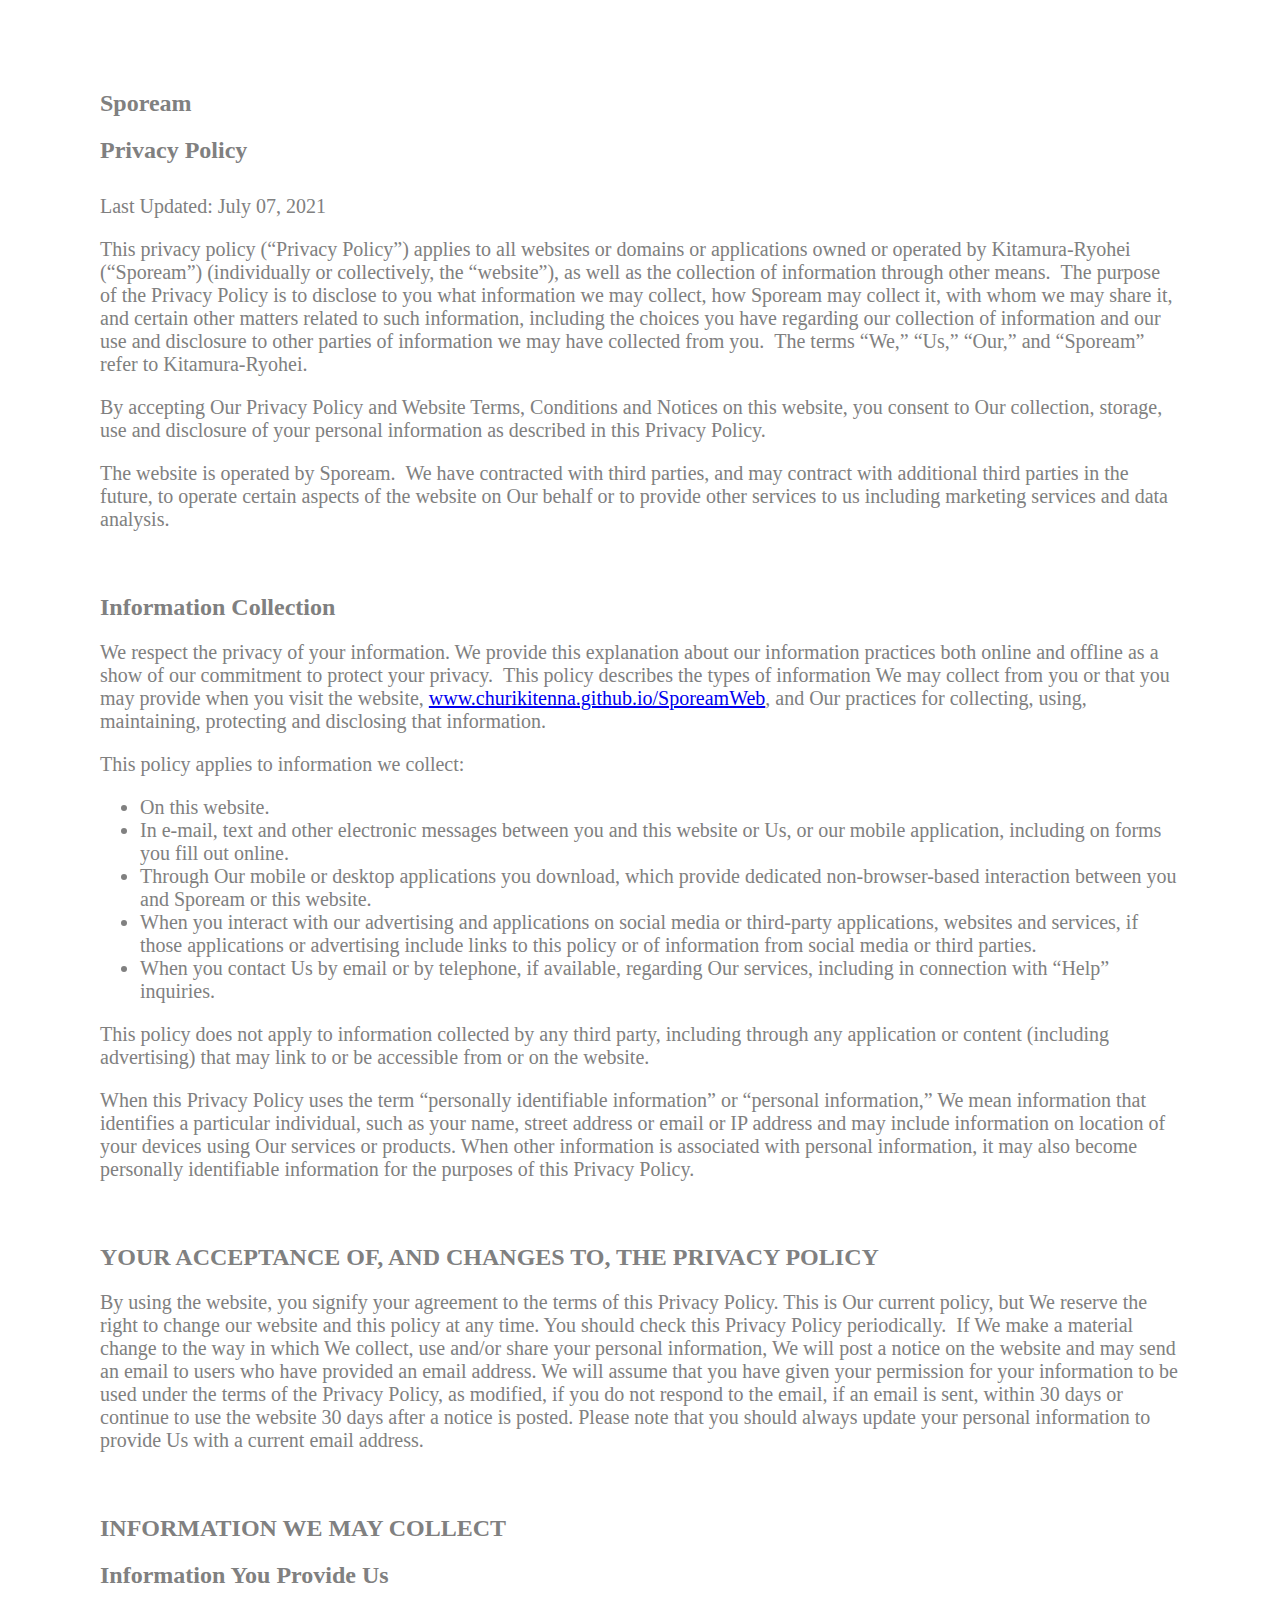
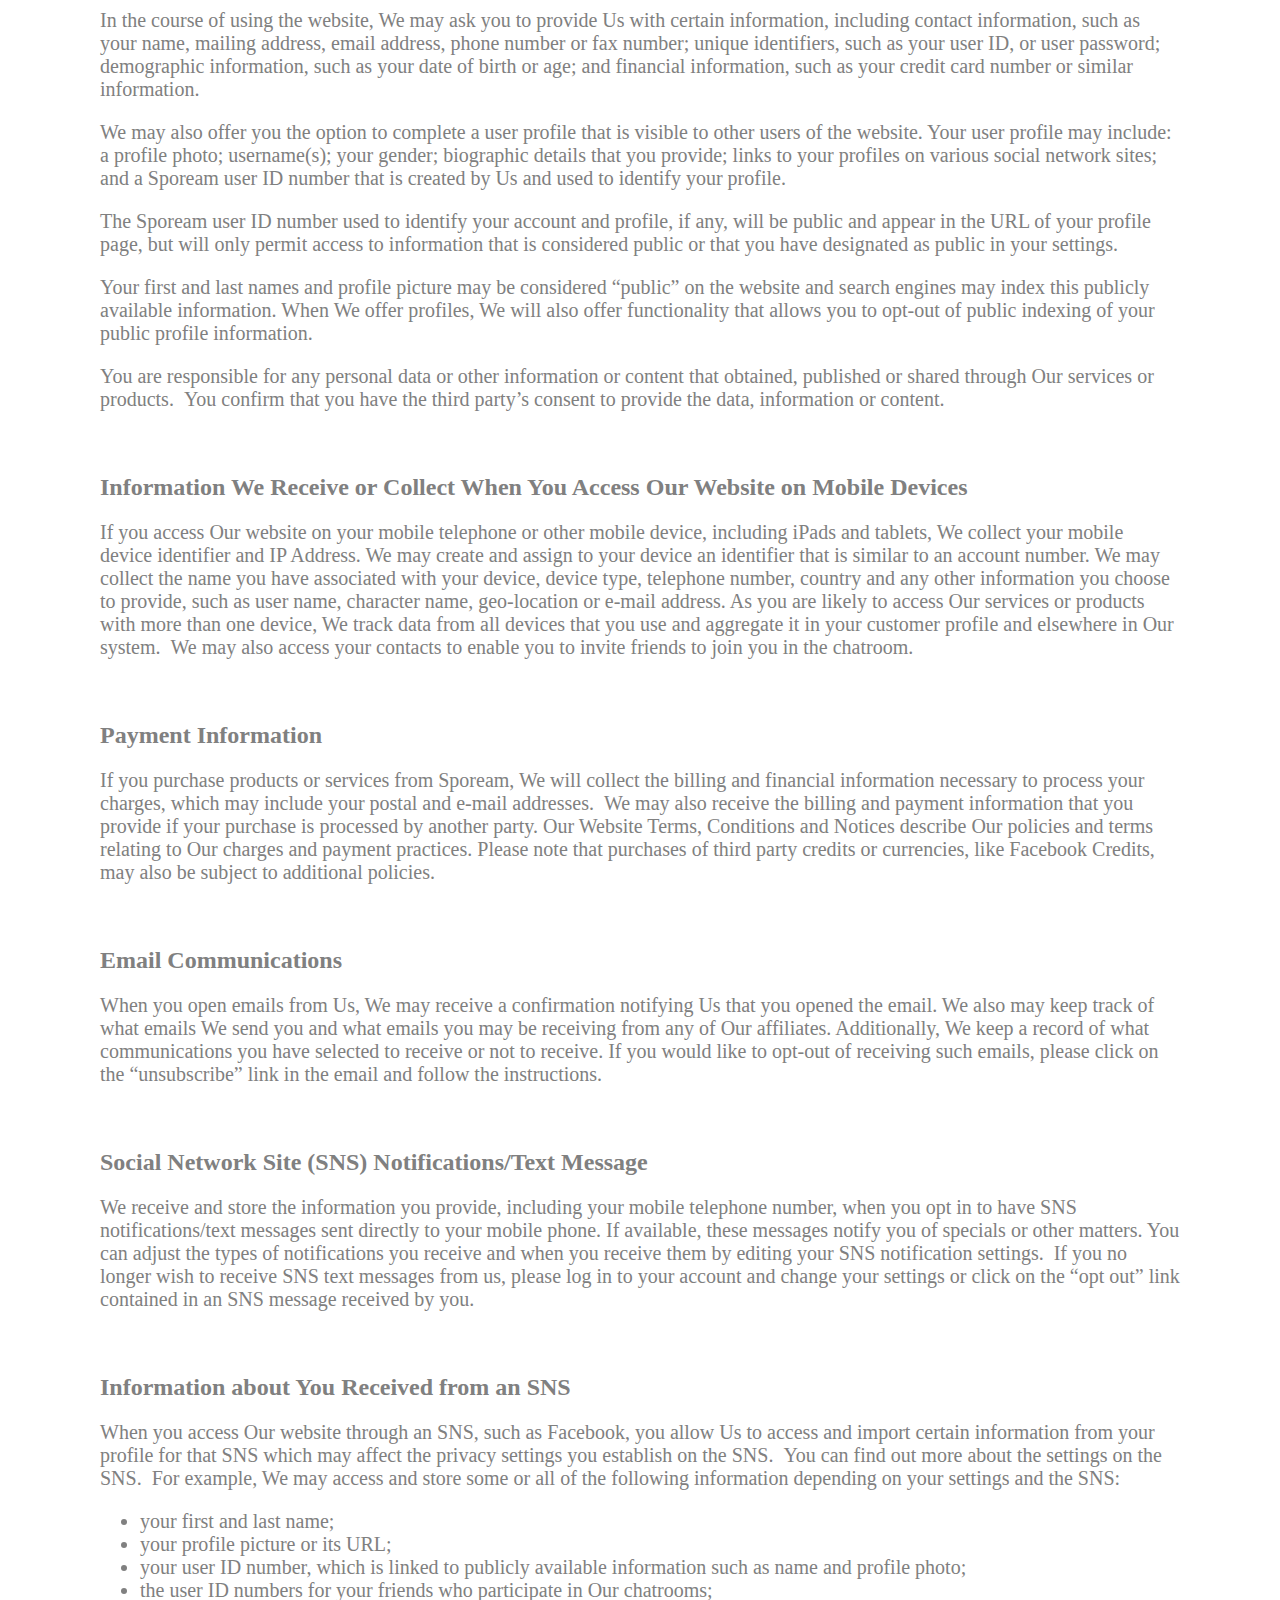
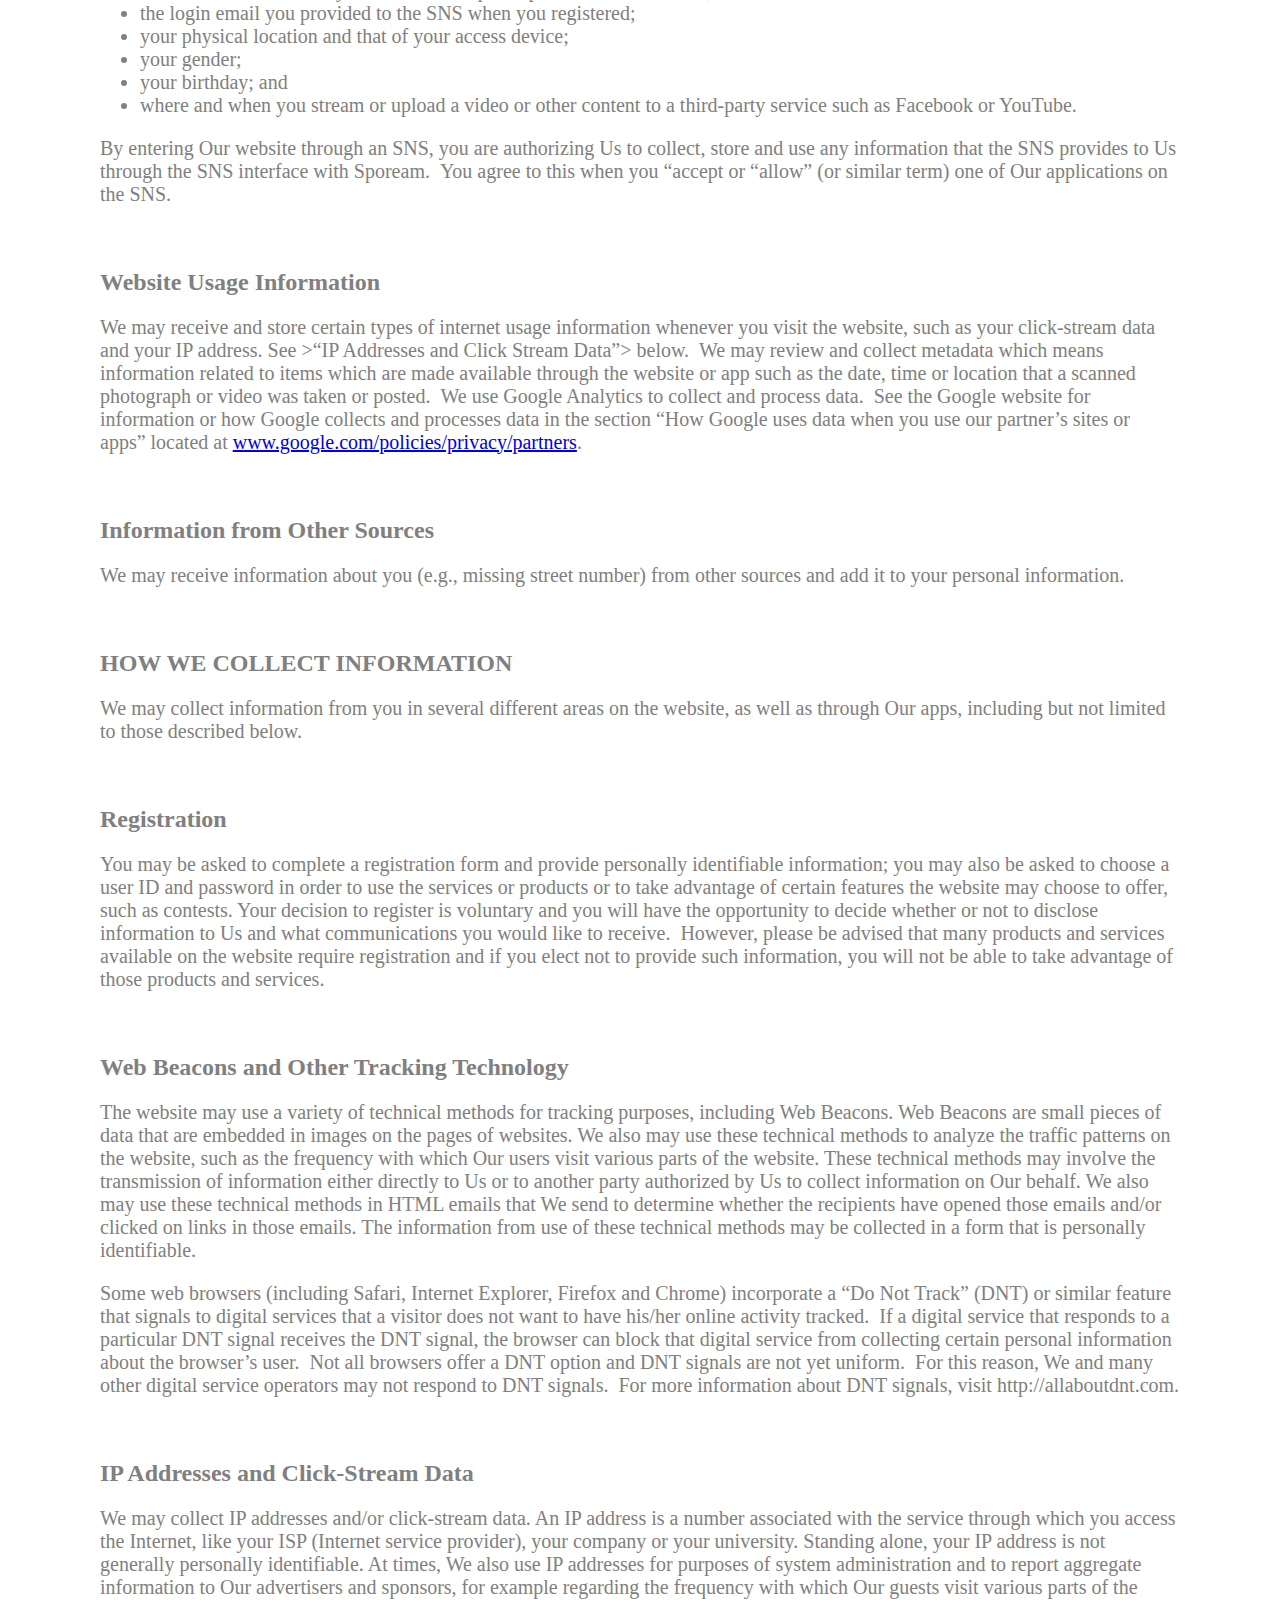
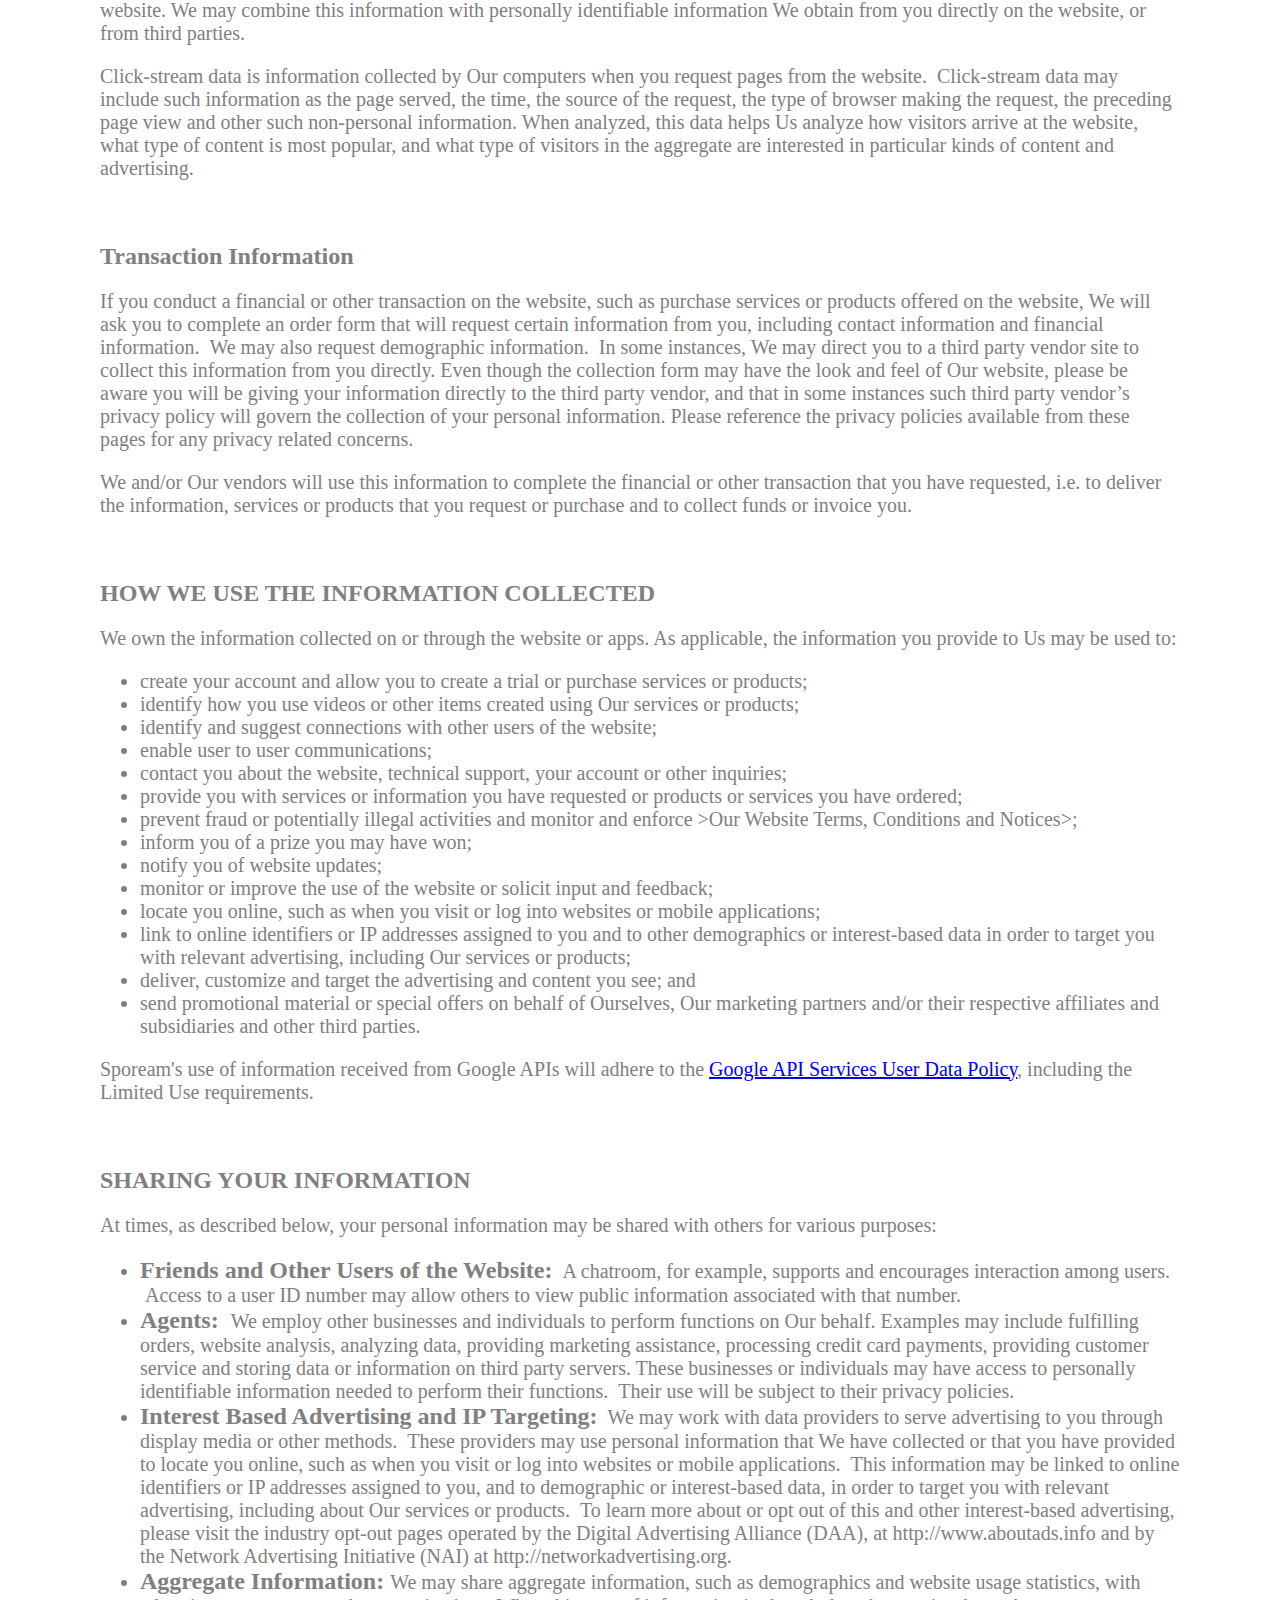
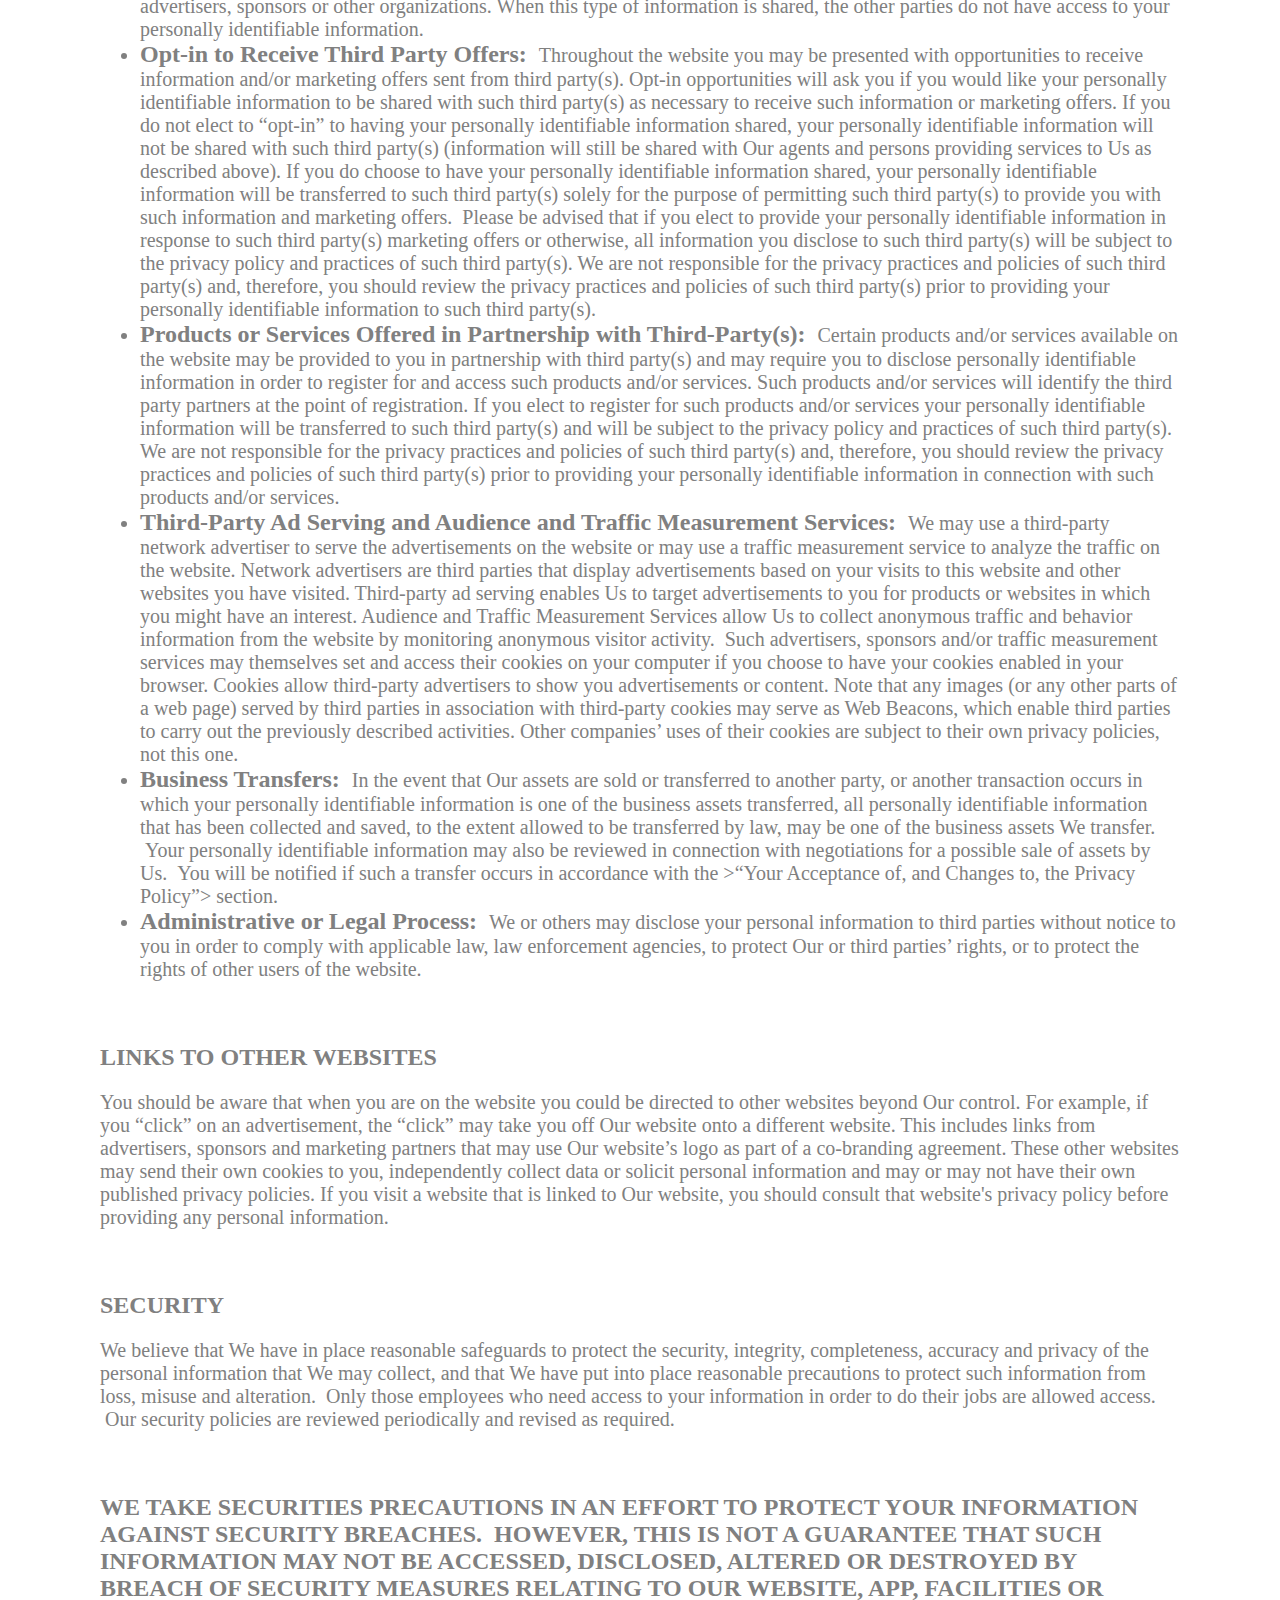
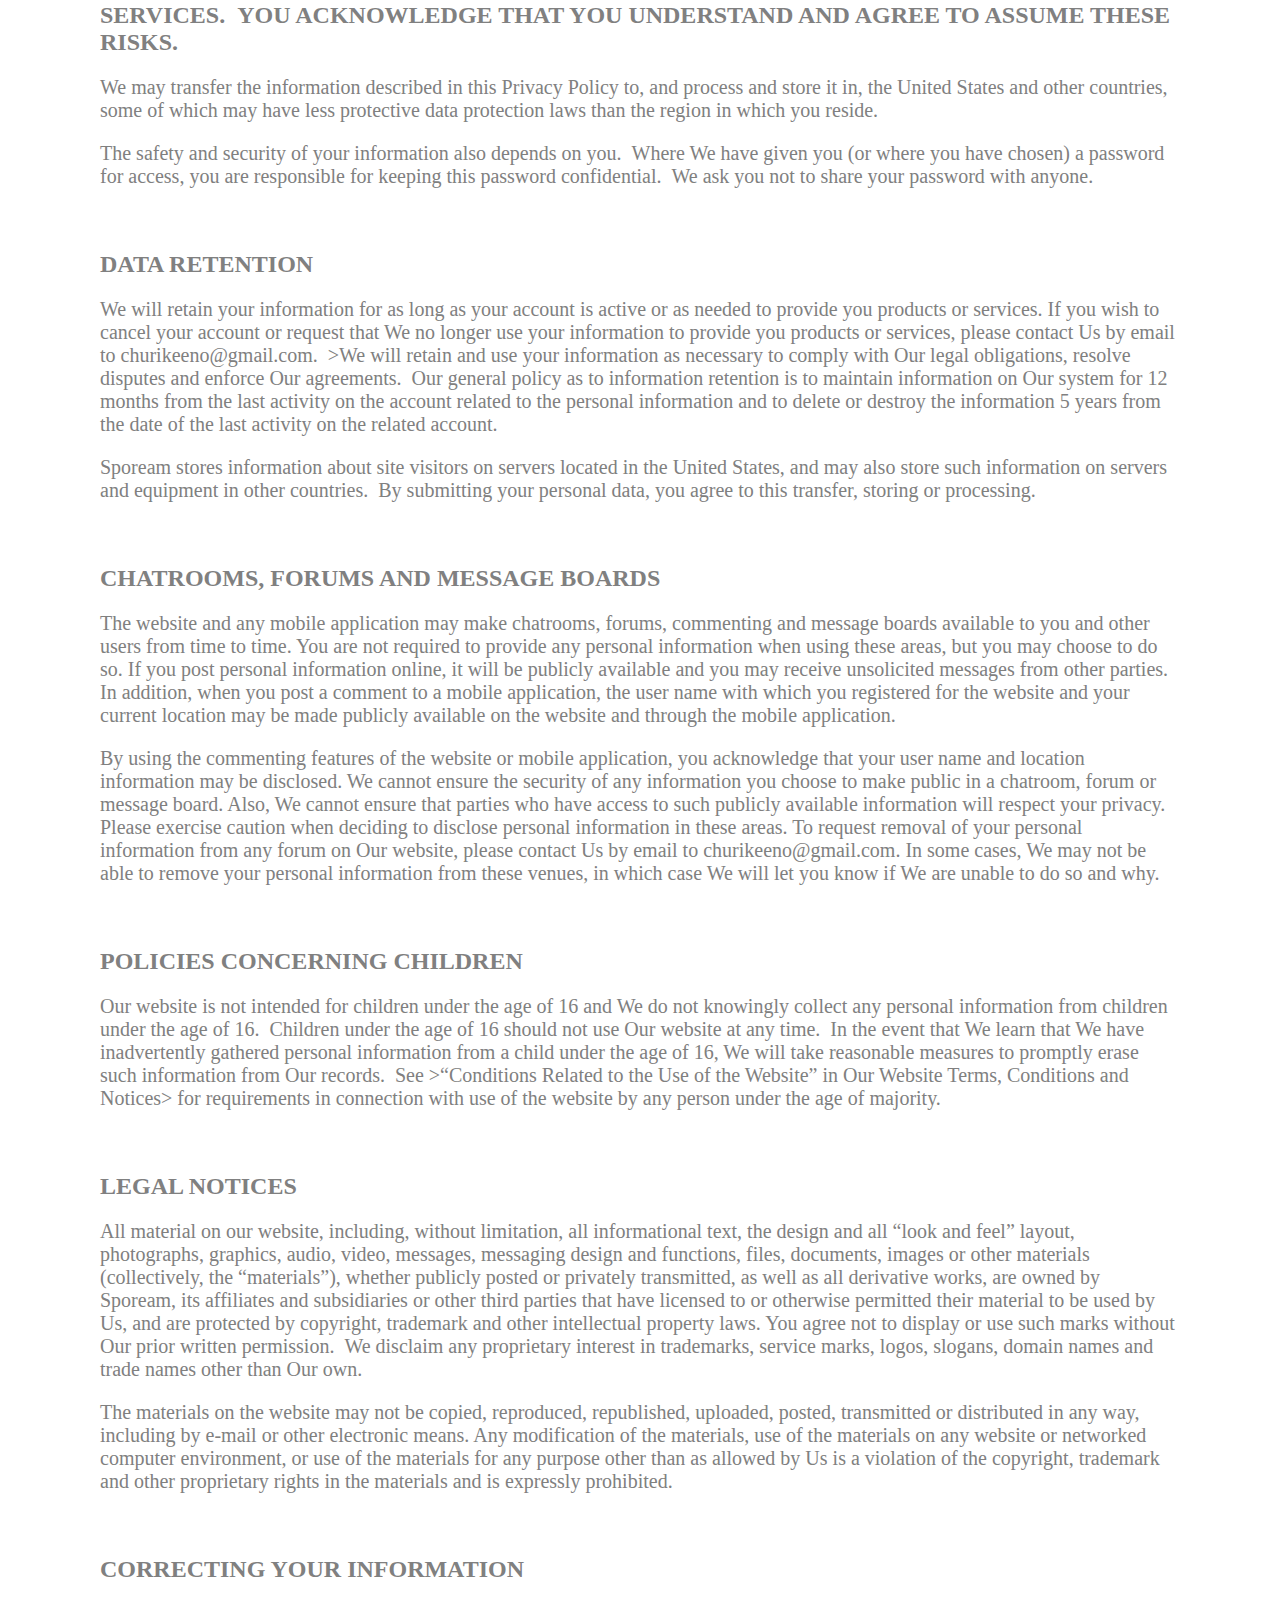
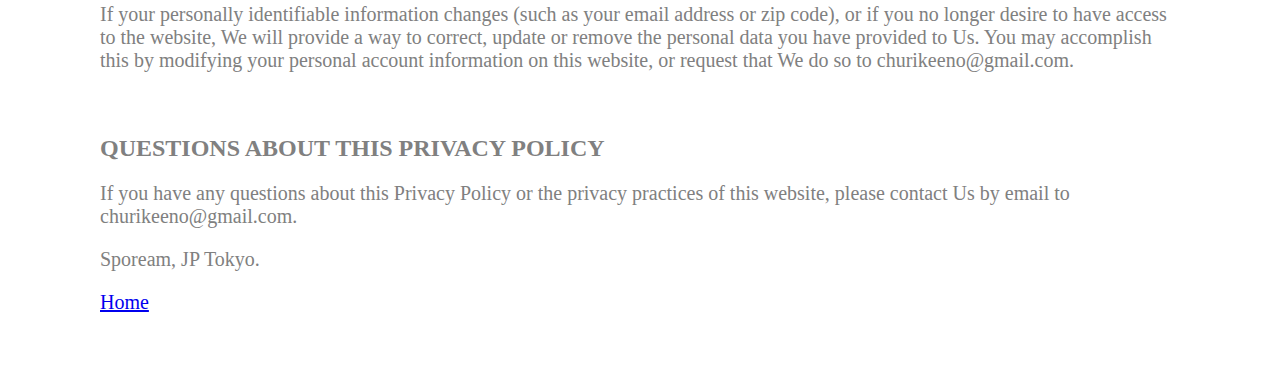
==== commit 744bbcdf: "p" ====
--- a/privacy-policy.html
+++ b/privacy-policy.html
@@ -8,7 +8,7 @@
     </head>
     <body>
         
-    <div class="container-fluid">
+  <div class="container-fluid">
     <div class="row-fluid-wrapper">
     <div class="row-fluid">
     <div class="span12 widget-span widget-type-cell " style="" data-widget-type="cell" data-x="0" data-w="12">
@@ -20,16 +20,16 @@
     <div class="row-fluid-wrapper row-depth-1 row-number-2 dnd-row">
     <div class="row-fluid ">
     <div class="span12 widget-span widget-type-custom_widget dnd-module" style="" data-widget-type="custom_widget" data-x="0" data-w="12">
-    <div id="hs_cos_wrapper_widget_1608307061120" class="hs_cos_wrapper hs_cos_wrapper_widget hs_cos_wrapper_type_module" style="" data-hs-cos-general-type="widget" data-hs-cos-type="module"><div class="container text-content">
+    <div id="hs_cos_wrapper_widget_1608302826742" class="hs_cos_wrapper hs_cos_wrapper_widget hs_cos_wrapper_type_module" style="" data-hs-cos-general-type="widget" data-hs-cos-type="module"><div class="container text-content">
       <p><strong>&nbsp;</strong></p>
-      <h1><strong>Kitamura Kohei</strong><br><strong>Privacy Policy</strong></h1>
-      <p>Last Updated: December 07, 2020</p>
-      <p>This privacy policy (“Privacy Policy”) applies to all websites or domains or applications owned or operated by Kitamura Kohei (“Spoream”) (individually or collectively, the “website”), as well as the collection of information through other means. &nbsp;The purpose of the Privacy Policy is to disclose to you what information we may collect, how Spoream may collect it, with whom we may share it, and certain other matters related to such information, including the choices you have regarding our collection of information and our use and disclosure to other parties of information we may have collected from you. &nbsp;The terms “We,” “Us,” “Our,” and “Spoream” refer to Kitamura Kohei, a Delaware corporation.</p>
+      <h1><strong>Spoream</strong><br><strong>Privacy Policy</strong></h1>
+      <p>Last Updated: July 07, 2021</p>
+      <p>This privacy policy (“Privacy Policy”) applies to all websites or domains or applications owned or operated by Kitamura-Ryohei (“Spoream”) (individually or collectively, the “website”), as well as the collection of information through other means. &nbsp;The purpose of the Privacy Policy is to disclose to you what information we may collect, how Spoream may collect it, with whom we may share it, and certain other matters related to such information, including the choices you have regarding our collection of information and our use and disclosure to other parties of information we may have collected from you. &nbsp;The terms “We,” “Us,” “Our,” and “Spoream” refer to Kitamura-Ryohei.</p>
       <p>By accepting Our Privacy Policy and Website Terms, Conditions and Notices on this website, you consent to Our collection, storage, use and disclosure of your personal information as described in this Privacy Policy.</p>
       <p>The website is operated by Spoream. &nbsp;We have contracted with third parties, and may contract with additional third parties in the future, to operate certain aspects of the website on Our behalf or to provide other services to us including marketing services and data analysis.</p>
       <p>&nbsp;</p>
       <p><strong>Information Collection</strong></p>
-      <p>We respect the privacy of your information. We provide this explanation about our information practices both online and offline as a show of our commitment to protect your privacy. &nbsp;This policy describes the types of information We may collect from you or that you may provide when you visit the website, <a href="//www.switcherstudio.com?hsLang=en">www.switcherstudio.com</a>, and Our practices for collecting, using, maintaining, protecting and disclosing that information.</p>
+      <p>We respect the privacy of your information. We provide this explanation about our information practices both online and offline as a show of our commitment to protect your privacy. &nbsp;This policy describes the types of information We may collect from you or that you may provide when you visit the website, <a href="https://churikitenna.github.io/SporeamWeb/">www.churikitenna.github.io/SporeamWeb</a>, and Our practices for collecting, using, maintaining, protecting and disclosing that information.</p>
       <p>This policy applies to information we collect:</p>
     <ul> 
         <li>On this website.</li>
@@ -80,7 +80,7 @@
       <p>By entering Our website through an SNS, you are authorizing Us to collect, store and use any information that the SNS provides to Us through the SNS interface with Spoream. &nbsp;You agree to this when you “accept or “allow” (or similar term) one of Our applications on the SNS.</p>
       <p>&nbsp;</p>
       <p><strong>Website Usage Information</strong></p>
-      <p>We may receive and store certain types of internet usage information whenever you visit the website, such as your click-stream data and your IP address. See &gt;“IP Addresses and Click Stream Data”&gt; below. &nbsp;We may review and collect metadata which means information related to items which are made available through the website or app such as the date, time or location that a scanned photograph or video was taken or posted. &nbsp;We use Google Analytics to collect and process data. &nbsp;See the Google website for information or how Google collects and processes data in the section “How Google uses data when you use our partner’s sites or apps” located at &gt;www.google.com/policies/privacy/partners/&gt;.</p>
+      <p>We may receive and store certain types of internet usage information whenever you visit the website, such as your click-stream data and your IP address. See &gt;“IP Addresses and Click Stream Data”&gt; below. &nbsp;We may review and collect metadata which means information related to items which are made available through the website or app such as the date, time or location that a scanned photograph or video was taken or posted. &nbsp;We use Google Analytics to collect and process data. &nbsp;See the Google website for information or how Google collects and processes data in the section “How Google uses data when you use our partner’s sites or apps” located at <a href="https://www.google.com/policies/privacy/partners">www.google.com/policies/privacy/partners</a>.</p>
       <p>&nbsp;</p>
       <p><strong>Information from Other Sources</strong></p>
       <p>We may receive information about you (e.g., missing street number) from other sources and add it to your personal information.</p>
@@ -90,21 +90,6 @@
       <p>&nbsp;</p>
       <p><strong>Registration</strong></p>
       <p>You may be asked to complete a registration form and provide personally identifiable information; you may also be asked to choose a user ID and password in order to use the services or products or to take advantage of certain features the website may choose to offer, such as contests. Your decision to register is voluntary and you will have the opportunity to decide whether or not to disclose information to Us and what communications you would like to receive. &nbsp;However, please be advised that many products and services available on the website require registration and if you elect not to provide such information, you will not be able to take advantage of those products and services.</p>
-      <p>&nbsp;</p>
-      <p><strong>Contests or Sweepstakes</strong></p>
-      <p>We may periodically operate contests and sweepstakes through the website that will require registration or the submission of personal information. Your personally identifiable information would be used to contact you for winner notification, prize delivery confirmation or other related purposes (see the rules of the specific contest for details).</p>
-      <p>&nbsp;</p>
-      <p><strong>Surveys or Voting</strong></p>
-      <p>From time-to-time, We may request personally identifiable information from you in conjunction with a survey or voting poll. Participation is voluntary, and you will have the opportunity to decide whether or not to disclose information.</p>
-      <p>&nbsp;</p>
-      <p><strong>Chatrooms; Blogs</strong></p>
-      <p>You may be able to take part in certain activities on the website that give you the opportunity to communicate or share information with other users of the website as well as Spoream. &nbsp;We may record and store archives of these communications. You acknowledge and consent to the recording and storage of such communications. </p>
-      <p>&nbsp;</p>
-      <p><strong>Browser Cookies</strong></p>
-      <p>As with many websites, the website uses a technology called “cookies.” A cookie is a collection of information that gets stored on the hard drive of your computer when browsing the Internet. These small bits of code automatically identify your browser to the website whenever your computer is used to visit the website. Cookies also let Us know how many people visit the website and where visitors go on the website, as well as non-personally identifiable information, like how many times or how long a user has been on certain pages. For registered users, cookies can make using the website easier for you by saving information such as your passwords or preferences. By tracking how and when you use the website, cookies help Us determine which areas are popular and which are not. &nbsp;Improvements and updates to the website may be based on data obtained from cookies. Accepting cookies allows you, among other things, to personalize your experience on the website. Cookies may also allow the website to present to you advertising which may be of interest to you. If you do not want information collected through the use of cookies, your browser should contain an option that allows you to disable or delete cookie data at any time. &nbsp;Note that even if you disable or delete cookies related to Our website, We may still be able to recognize users of the website by cross-referencing other data We collected. &nbsp;Some areas of the website, however, may not provide you with a personalized experience if you have disabled the use of cookies.</p>
-      <p>&nbsp;</p>
-      <p><strong>Flash Cookies/Local Shared Objects (LSOs)</strong></p>
-      <p>We may use local shared objects, also known as Flash cookies, to store your preferences such as volume control or display content based upon what you view on Our site to personalize your visit. Third parties, with whom We may partner to provide certain features on Our site or to display advertising based upon your Web browsing activity, use Flash cookies to collect and store information. &nbsp;Flash cookies are different from browser cookies because of the amount of, type of, and how data is stored. Cookie management tools provided by your browser will not remove Flash cookies. To learn more about and how to manage settings for Flash cookies, you can visit &gt;adobe.com&gt;. &nbsp;Disabling cookies may affect features or functionality of the website.</p>
       <p>&nbsp;</p>
       <p><strong>Web Beacons and Other Tracking Technology</strong></p>
       <p>The website may use a variety of technical methods for tracking purposes, including Web Beacons. Web Beacons are small pieces of data that are embedded in images on the pages of websites. We also may use these technical methods to analyze the traffic patterns on the website, such as the frequency with which Our users visit various parts of the website. These technical methods may involve the transmission of information either directly to Us or to another party authorized by Us to collect information on Our behalf. We also may use these technical methods in HTML emails that We send to determine whether the recipients have opened those emails and/or clicked on links in those emails. The information from use of these technical methods may be collected in a form that is personally identifiable.</p>
@@ -163,12 +148,12 @@
       <p>The safety and security of your information also depends on you. &nbsp;Where We have given you (or where you have chosen) a password for access, you are responsible for keeping this password confidential. &nbsp;We ask you not to share your password with anyone.</p>
       <p>&nbsp;</p>
       <p><strong>DATA RETENTION</strong></p>
-      <p>We will retain your information for as long as your account is active or as needed to provide you products or services. If you wish to cancel your account or request that We no longer use your information to provide you products or services, please contact Us by email by clicking on the “Contact Us” link of our website. &nbsp;&gt;We will retain and use your information as necessary to comply with Our legal obligations, resolve disputes and enforce Our agreements. &nbsp;Our general policy as to information retention is to maintain information on Our system for 12 months from the last activity on the account related to the personal information and to delete or destroy the information 5 years from the date of the last activity on the related account.</p>
+      <p>We will retain your information for as long as your account is active or as needed to provide you products or services. If you wish to cancel your account or request that We no longer use your information to provide you products or services, please contact Us by email to churikeeno@gmail.com. &nbsp;&gt;We will retain and use your information as necessary to comply with Our legal obligations, resolve disputes and enforce Our agreements. &nbsp;Our general policy as to information retention is to maintain information on Our system for 12 months from the last activity on the account related to the personal information and to delete or destroy the information 5 years from the date of the last activity on the related account.</p>
       <p>Spoream stores information about site visitors on servers located in the United States, and may also store such information on servers and equipment in other countries. &nbsp;By submitting your personal data, you agree to this transfer, storing or processing.</p>
       <p>&nbsp;</p>
       <p><strong>CHATROOMS, FORUMS AND MESSAGE BOARDS</strong></p>
       <p>The website and any mobile application may make chatrooms, forums, commenting and message boards available to you and other users from time to time. You are not required to provide any personal information when using these areas, but you may choose to do so. If you post personal information online, it will be publicly available and you may receive unsolicited messages from other parties. In addition, when you post a comment to a mobile application, the user name with which you registered for the website and your current location may be made publicly available on the website and through the mobile application. </p>
-      <p>By using the commenting features of the website or mobile application, you acknowledge that your user name and location information may be disclosed. We cannot ensure the security of any information you choose to make public in a chatroom, forum or message board. Also, We cannot ensure that parties who have access to such publicly available information will respect your privacy. Please exercise caution when deciding to disclose personal information in these areas. To request removal of your personal information from any forum on Our website, please contact Us by email by clicking on the “Contact Us” link of our website. In some cases, We may not be able to remove your personal information from these venues, in which case We will let you know if We are unable to do so and why.</p>
+      <p>By using the commenting features of the website or mobile application, you acknowledge that your user name and location information may be disclosed. We cannot ensure the security of any information you choose to make public in a chatroom, forum or message board. Also, We cannot ensure that parties who have access to such publicly available information will respect your privacy. Please exercise caution when deciding to disclose personal information in these areas. To request removal of your personal information from any forum on Our website, please contact Us by email to churikeeno@gmail.com. In some cases, We may not be able to remove your personal information from these venues, in which case We will let you know if We are unable to do so and why.</p>
       <p>&nbsp;</p>
       <p><strong>POLICIES CONCERNING CHILDREN</strong></p>
       <p>Our website is not intended for children under the age of 16 and We do not knowingly collect any personal information from children under the age of 16. &nbsp;Children under the age of 16 should not use Our website at any time. &nbsp;In the event that We learn that We have inadvertently gathered personal information from a child under the age of 16, We will take reasonable measures to promptly erase such information from Our records. &nbsp;See &gt;“Conditions Related to the Use of the Website” in Our Website Terms, Conditions and Notices&gt; for requirements in connection with use of the website by any person under the age of majority.</p>
@@ -178,14 +163,11 @@
       <p>The materials on the website may not be copied, reproduced, republished, uploaded, posted, transmitted or distributed in any way, including by e-mail or other electronic means. Any modification of the materials, use of the materials on any website or networked computer environment, or use of the materials for any purpose other than as allowed by Us is a violation of the copyright, trademark and other proprietary rights in the materials and is expressly prohibited.</p>
       <p>&nbsp;</p>
       <p><strong>CORRECTING YOUR INFORMATION</strong></p>
-      <p>If your personally identifiable information changes (such as your email address or zip code), or if you no longer desire to have access to the website, We will provide a way to correct, update or remove the personal data you have provided to Us. You may accomplish this by modifying your personal account information on this website, or request that We do so by clicking on the “Contact Us” link of our website, or by mailing us at: &nbsp;Kitamura Kohei, &gt;Attn: Switcher Support Team, 1302 Clear Springs Trace, Louisville, KY 40223.</p>
-      <p>&nbsp;</p>
-      <p><strong>YOUR CALIFORNIA PRIVACY RIGHTS</strong></p>
-      <p>California Civil Code Section 1798.83 permits customers of the website who are California residents to request certain information regarding Our disclosure of personal information to third parties for their direct marketing purposes. To make such a request, please contact Us by email by clicking on the “Contact Us” link of our website, or by mail to: &nbsp;Kitamura Kohei &gt;Attn: Switcher Support Team, 1302 Clear Springs Trace, Louisville, KY 40223.</p>
+      <p>If your personally identifiable information changes (such as your email address or zip code), or if you no longer desire to have access to the website, We will provide a way to correct, update or remove the personal data you have provided to Us. You may accomplish this by modifying your personal account information on this website, or request that We do so to churikeeno@gmail.com.</p>
       <p>&nbsp;</p>
       <p><strong>QUESTIONS ABOUT THIS PRIVACY POLICY</strong></p>
-      <p>If you have any questions about this Privacy Policy or the privacy practices of this website, please contact Us by email by clicking on the “Contact Us” link of our website, or by mail to:</p>
-      <p>Spoream, LLC<br>Attn: Switcher Support Team, <br>1302 Clear Springs Trace,<br>Louisville, KY 40223.</p>
+      <p>If you have any questions about this Privacy Policy or the privacy practices of this website, please contact Us by email to churikeeno@gmail.com.</p>
+      <p>Spoream, JP Tokyo.</p><a href="https://churikitenna.github.io/SporeamWeb/">Home</a>
       <p>&nbsp;</p>
     </div></div>
     
@@ -201,5 +183,6 @@
     </div>
     </div>
     </div> 
+
 </body>
 </html>--- a/style.css
+++ b/style.css
@@ -32,34 +32,7 @@
     display: inline-block;
     margin: 70px;
 }
-.semiHeader {
-    list-style: none;
-    font-size: 32px;
-    font-weight: bold;
-    text-decoration: none;
-    text-align: center;
-    display: inline-block;
-    color: black;
-    border-radius: 5px;
-    align-self: center;
-    padding: 10px, 60px;
-    margin-left: 100px;
-    margin-right: 100px;
-}
-.smallHeader {
-    list-style: none;
-    font-size: 24px;
-    font-weight: bold;
-    text-decoration: none;
-    text-align: center;
-    display: inline-block;
-    color: black;
-    border-radius: 5px;
-    align-self: center;
-    padding: 10px, 60px;
-    margin-left: 100px;
-    margin-right: 100px;
-}
+
 .longText {
     list-style: none;
     font-size: 18px;
@@ -68,7 +41,6 @@
     text-align: left;
     display: inline-block;
     color: gray;
-    border-radius: 5px;
     padding: 10px, 60px;
     margin-left: 100px;
     margin-right: 100px;
@@ -79,32 +51,55 @@
 .text-center{
     text-align: center;
 }
-
-body, html {
-    height: 100%;
+body {
+    font-family: "Roman";
+    font-weight: 200; 
+    font-size: 20px;
+    margin: 0;
+    padding: 0;
 }
-* {
-    box-sizing: border-box;
+strong { 
+    font-weight: 900; 
+    font-size: 24px;
 }
 
 .soccerImage {
-    background-image: url("images/soccer.jpg");
+    
+    background: url("images/soccer.jpg");
+    position: fixed;
+    /*-webkit-filter: blur(8px);*/
+    width: 100%;                            
+    height: 100vh;
+    background-size: cover;
+    position: relative;
+    z-index: -1;
+    background-attachment: fixed;
+    overflow: hidden;
+}
+.soccerImage:before{
+    content: '';
+    background: inherit;
+    -webkit-filter: blur(5px);
+    -moz-filter: blur(5px);
+    -o-filter: blur(5px);
+    -ms-filter: blur(5px);
+    filter: blur(5px);
+    position: absolute;
+    background-attachment: fixed;
+    top: -5px;
+    left: -5px;
+    right: -5px;
+    bottom: -5px;
+    z-index: -2;
+  }
+.iconImage {
+    background-image: url("images/icon.png");
     /*filter: blur(8px);*/
     /*-webkit-filter: blur(8px);*/
     /* Full height */
-    width: 100%;
-    background-position: center;
-    background-repeat: no-repeat;
-    background-size: cover;
-}
-.iconImage {
-    background-image: url("images/icon.jpg");
-    /*filter: blur(8px);*/
-    /*-webkit-filter: blur(8px);*/
-    /* Full height */
-    width: 100%;                            
-    height: 200pX;
-    background-position: center;
+    height: 120px;
+    width: 120px;
+    border-radius: 20px;
     background-repeat: no-repeat;
     background-size: cover;
 }
@@ -113,13 +108,17 @@
     background-color: rgba(0,0,0, 0.4); /* Black w/opacity/see-through */
     color: white;
     font-weight: bold;
-    border: 3px solid #f1f1f1;
     position: absolute;
     top: 30%;
     left: 50%;
     transform: translate(-50%, -50%);
     z-index: 2;
-    width: 80%;
+    width: 100%;
     padding: 20px;
     text-align: center;
+}
+.container-fluid {
+    margin-left: 100px;
+    margin-right: 100px;
+    color: gray;
 }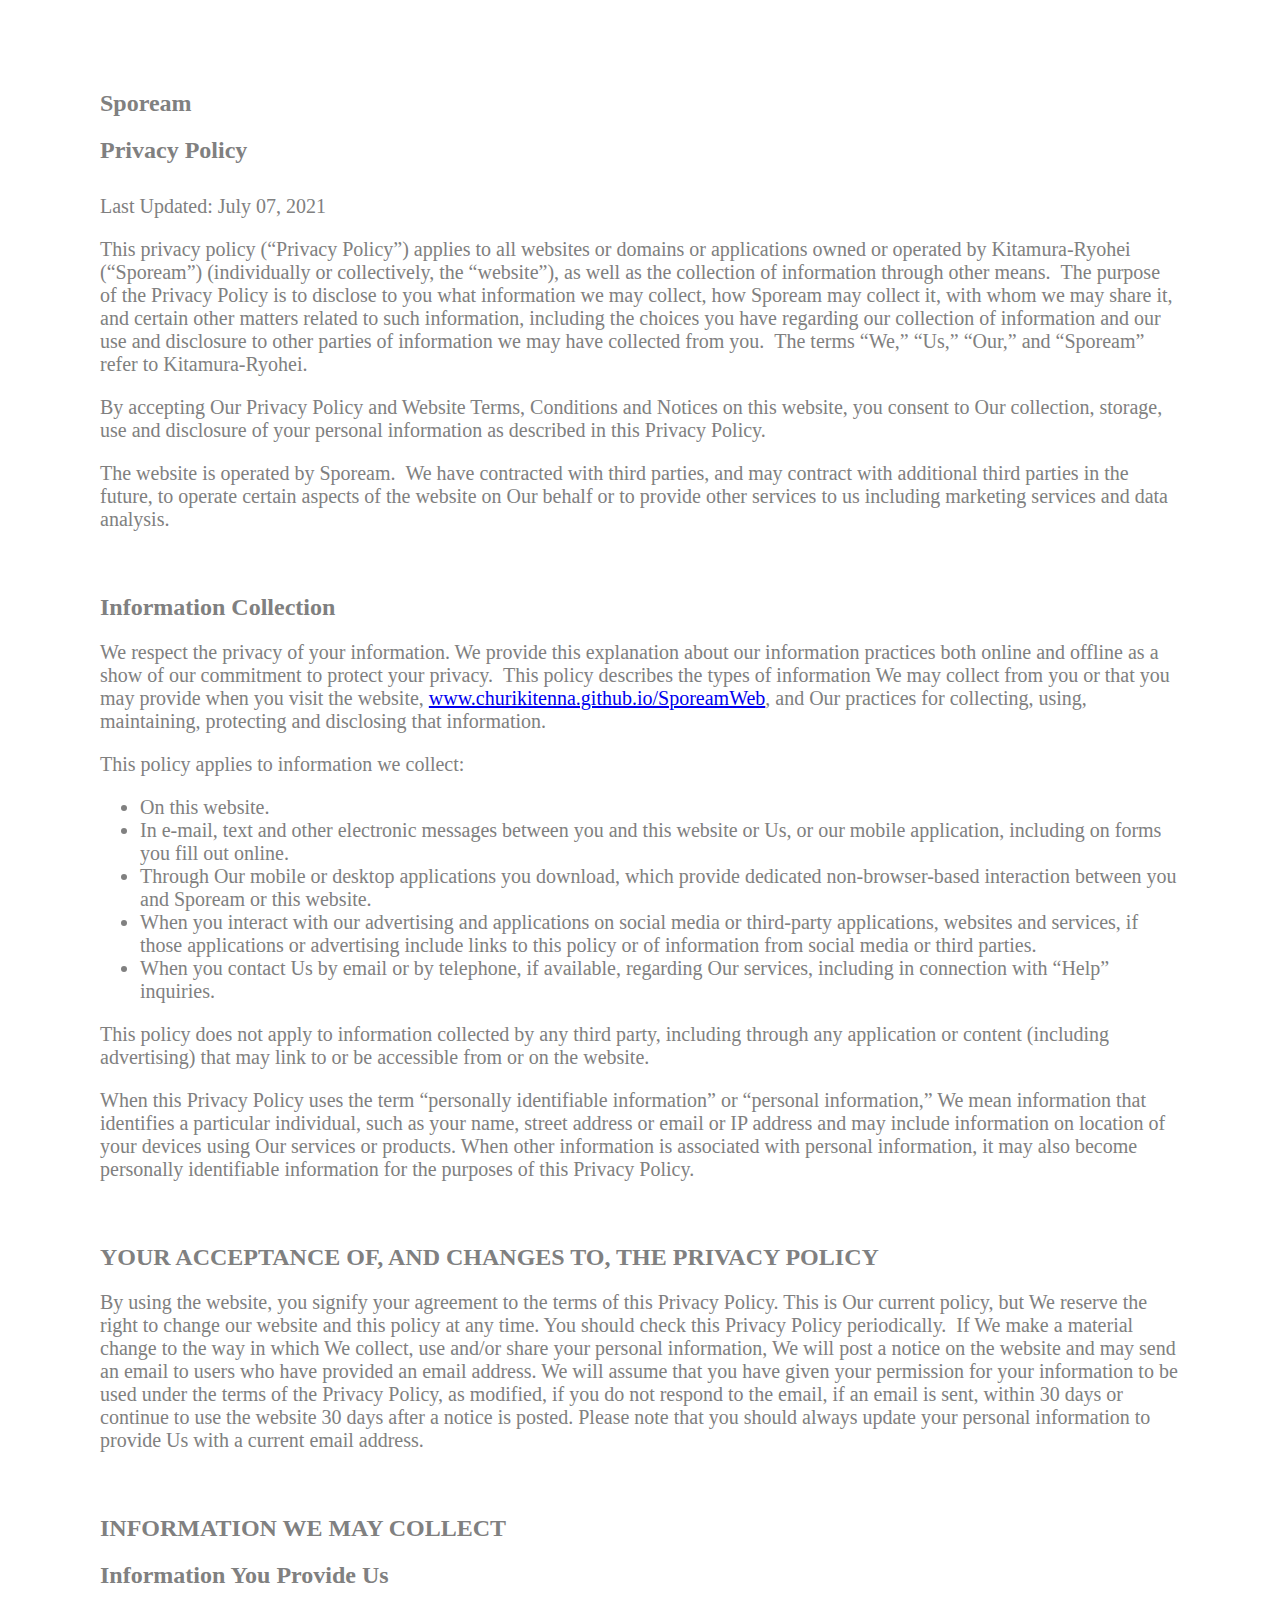
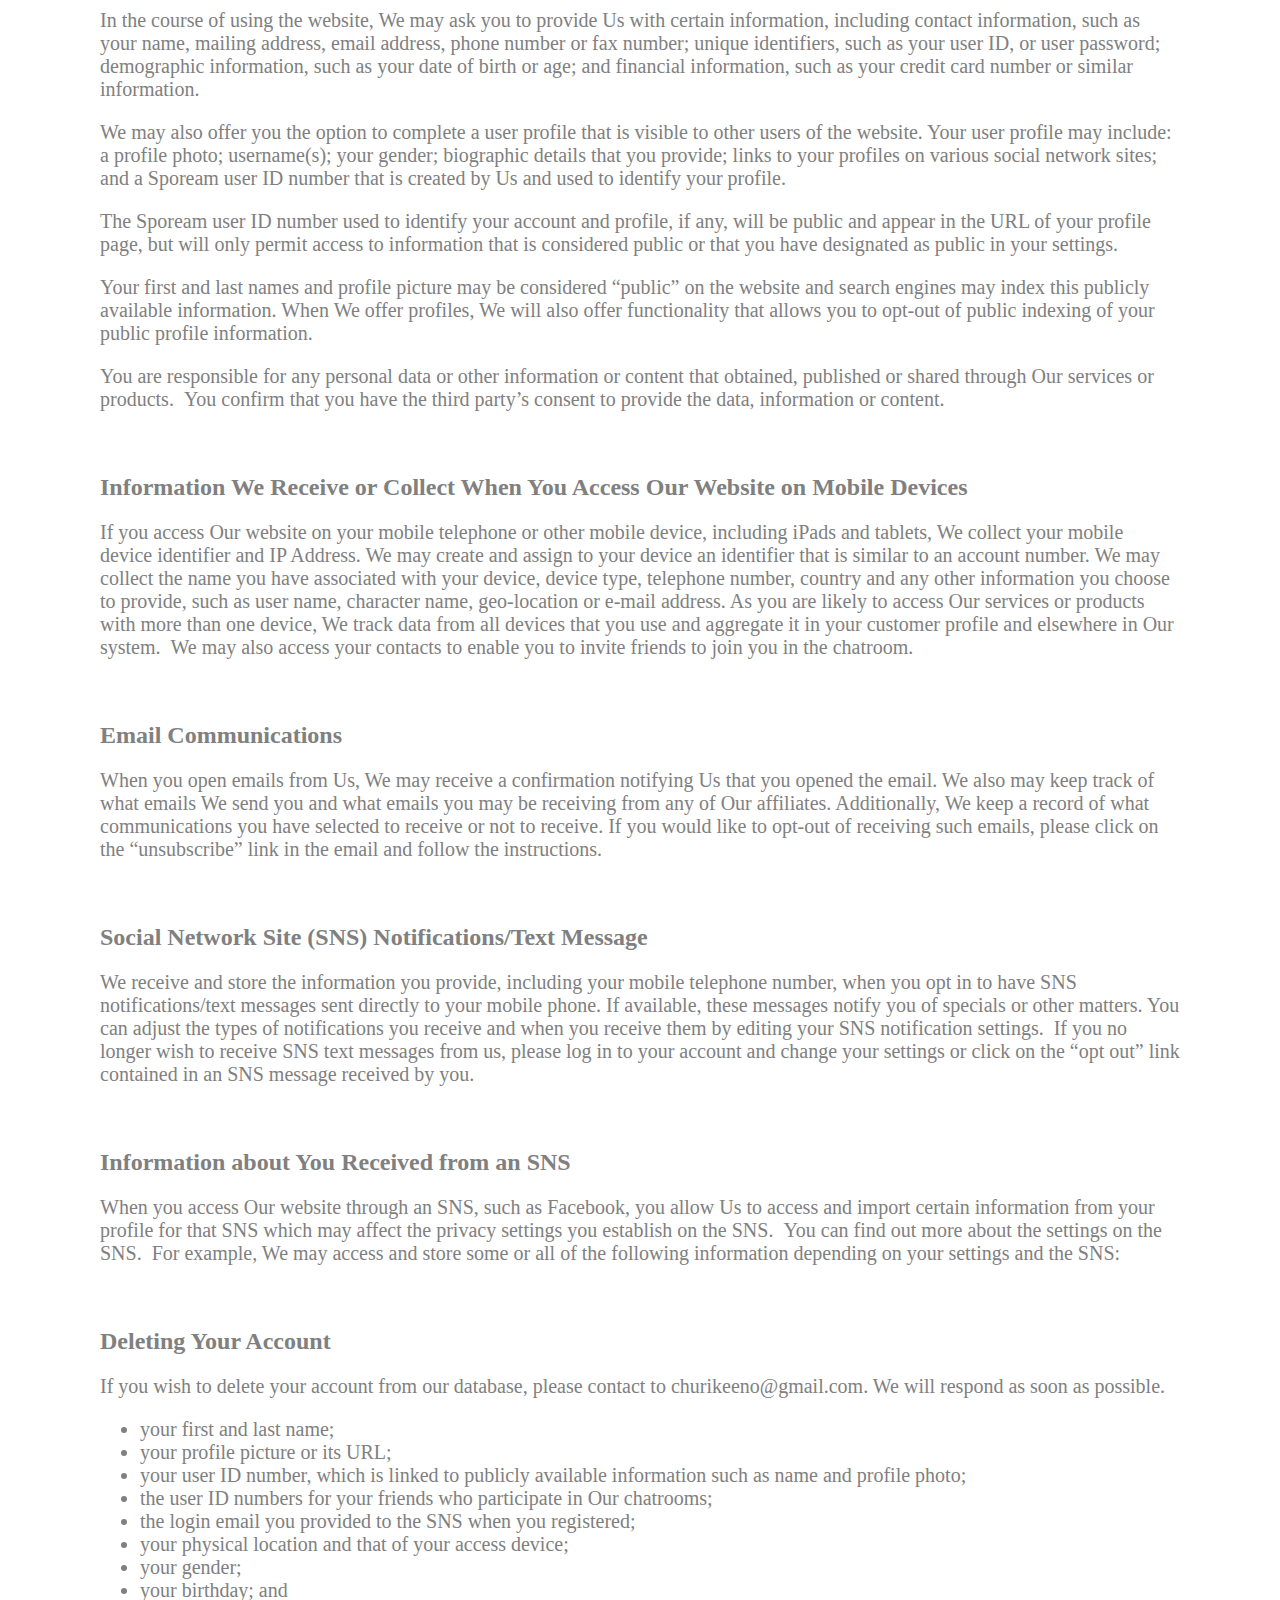
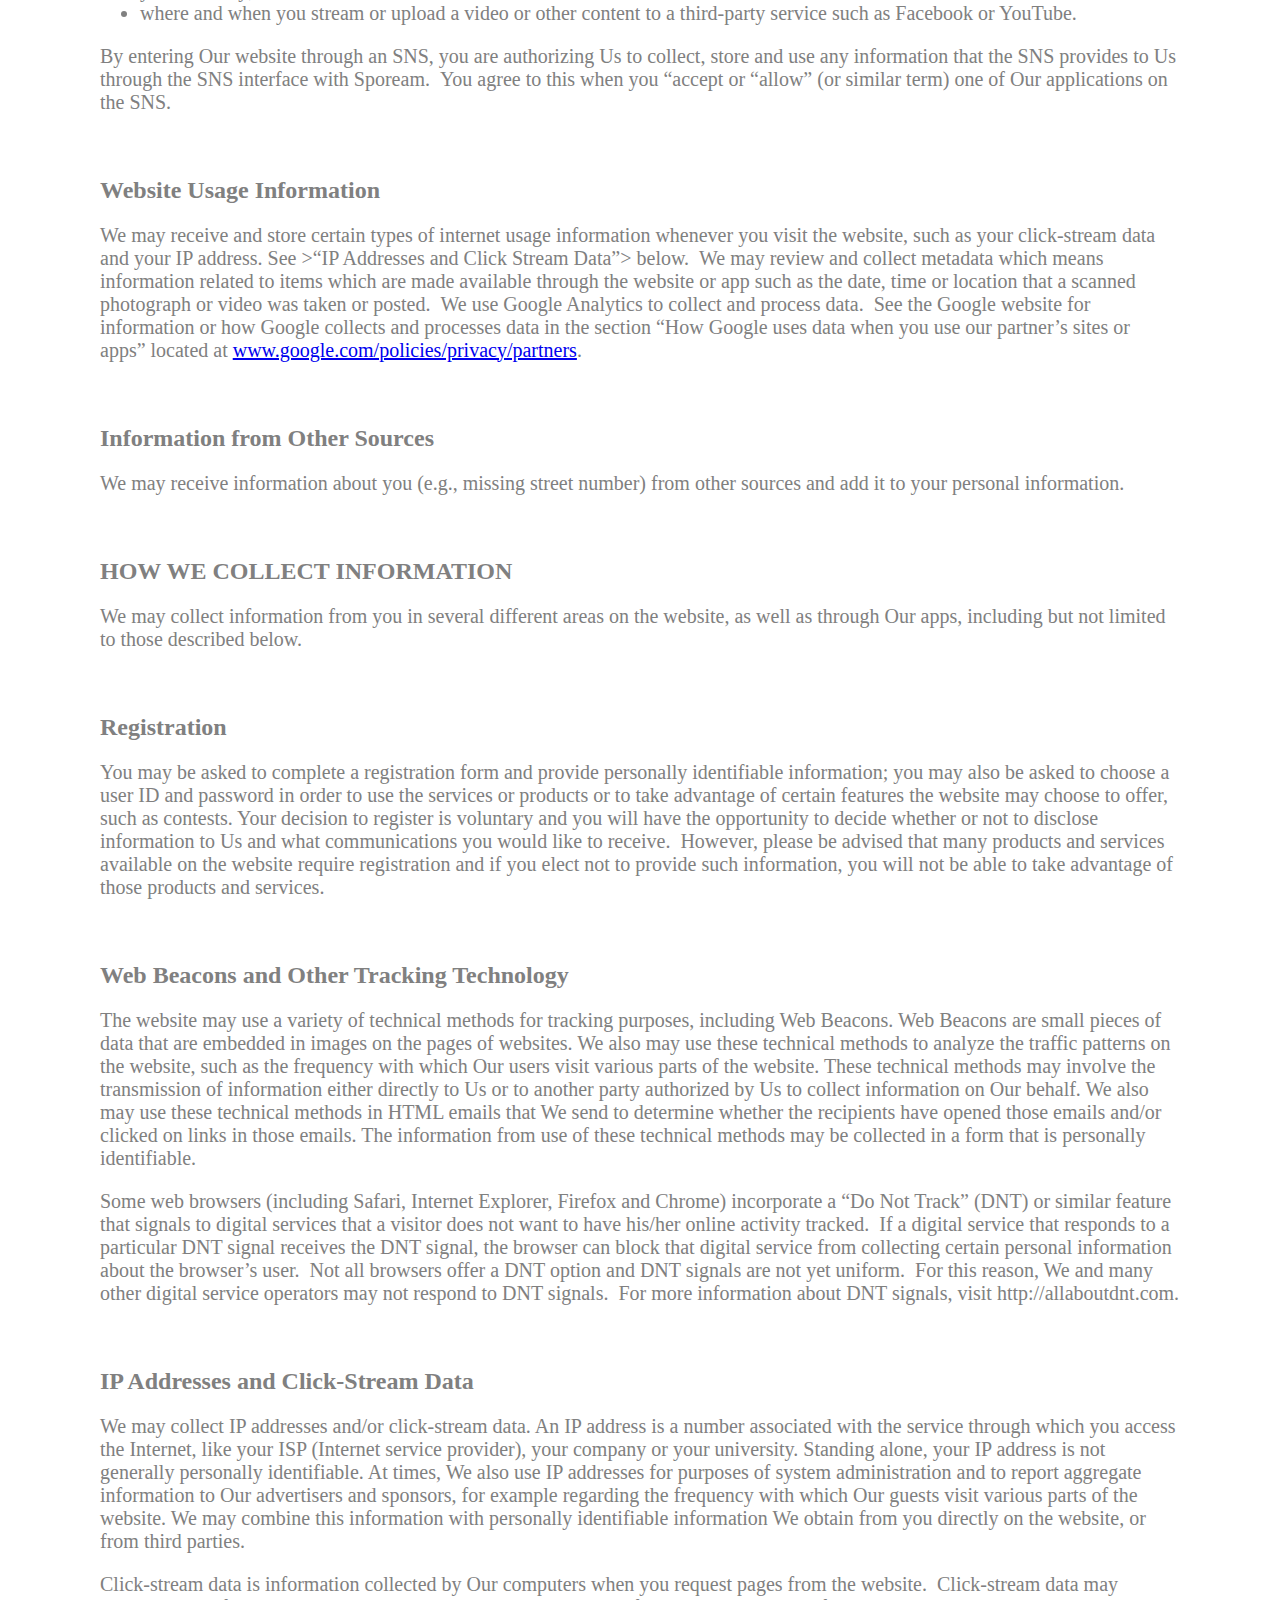
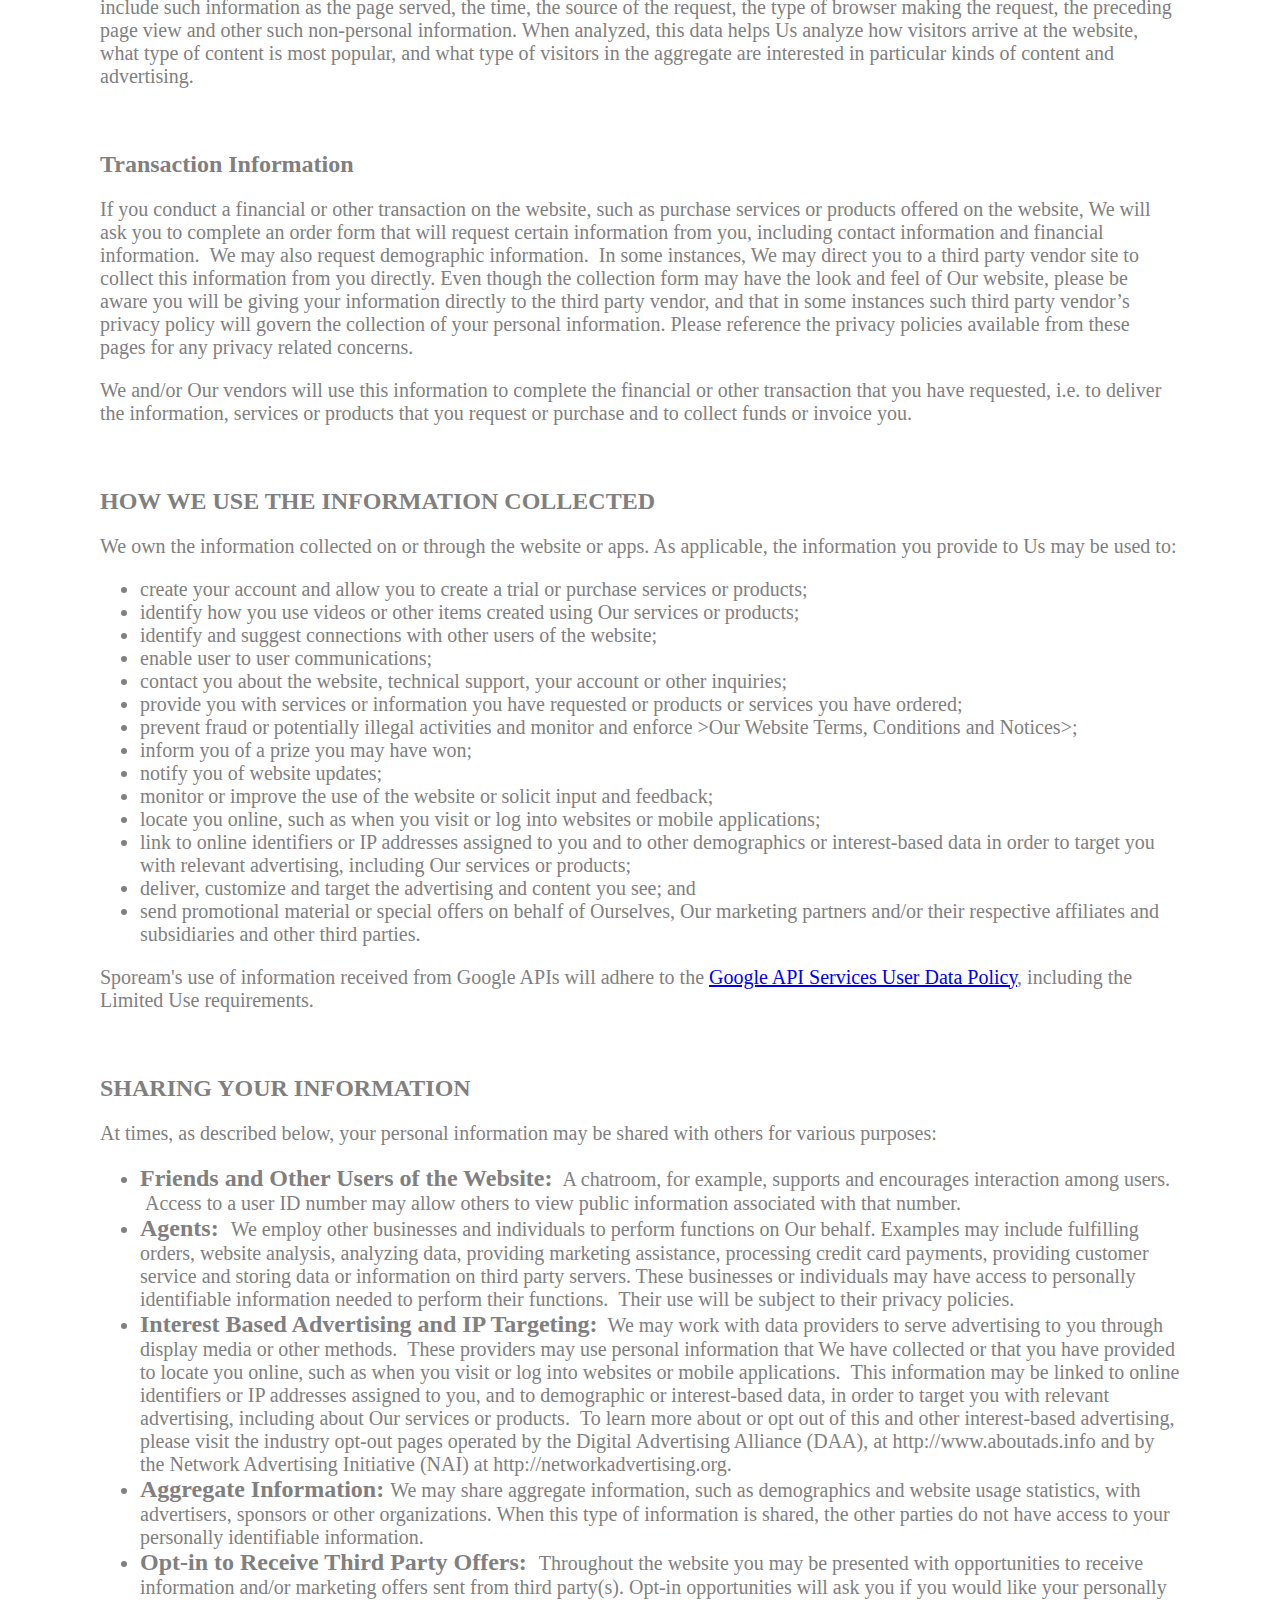
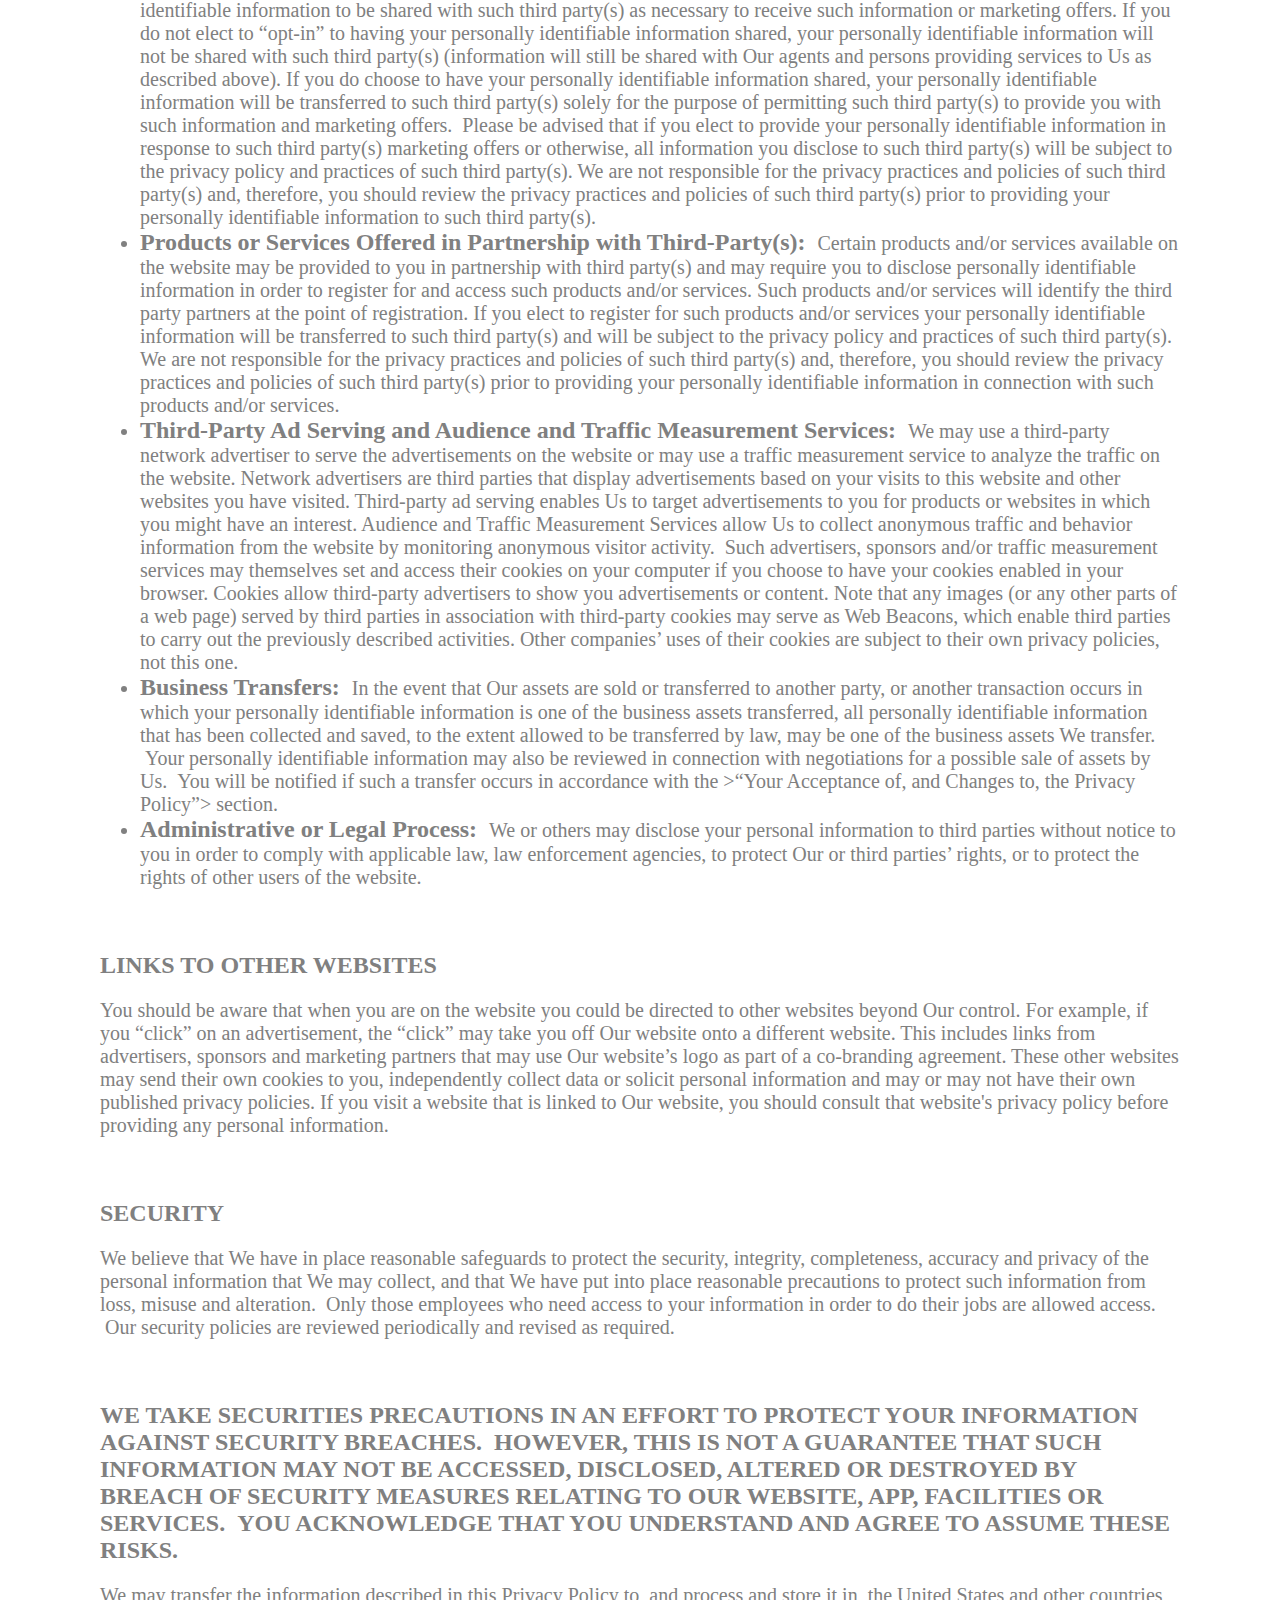
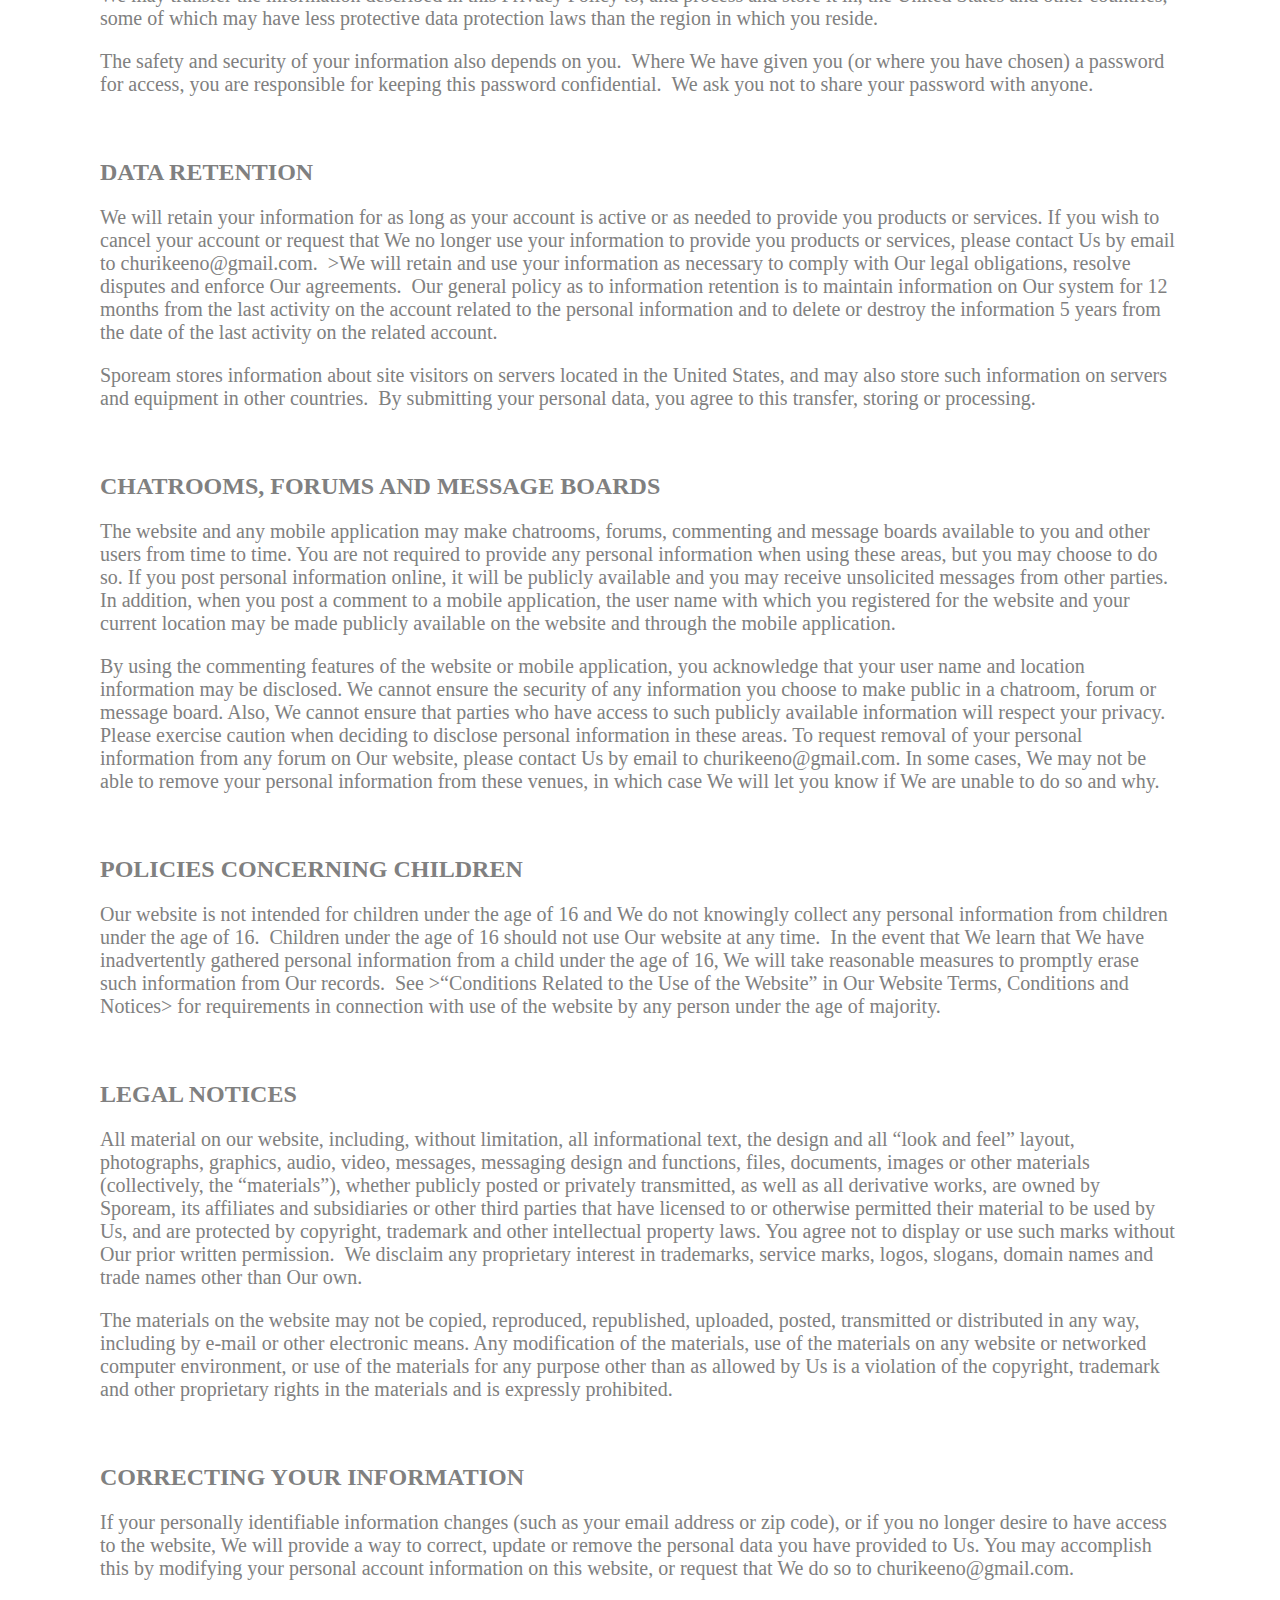
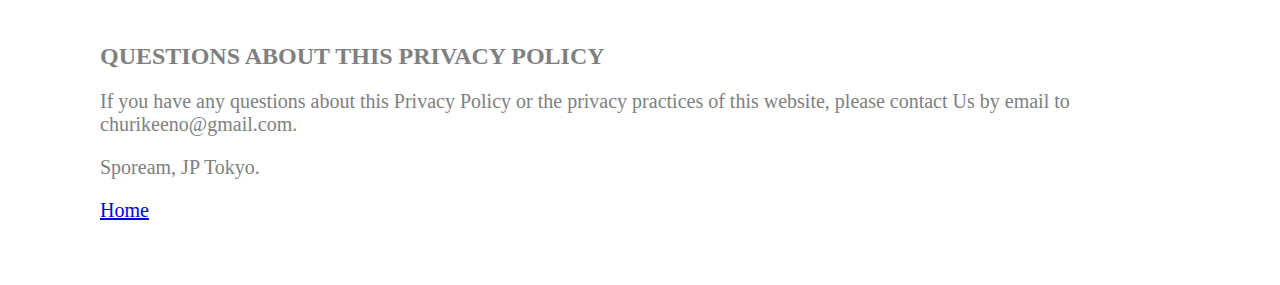
==== commit 644304ce: "p" ====
--- a/privacy-policy.html
+++ b/privacy-policy.html
@@ -55,9 +55,6 @@
       <p><strong>Information We Receive or Collect When You Access Our Website on Mobile Devices</strong></p>
       <p>If you access Our website on your mobile telephone or other mobile device, including iPads and tablets, We collect your mobile device identifier and IP Address. We may create and assign to your device an identifier that is similar to an account number. We may collect the name you have associated with your device, device type, telephone number, country and any other information you choose to provide, such as user name, character name, geo-location or e-mail address. As you are likely to access Our services or products with more than one device, We track data from all devices that you use and aggregate it in your customer profile and elsewhere in Our system. &nbsp;We may also access your contacts to enable you to invite friends to join you in the chatroom.</p>
       <p>&nbsp;</p>
-      <p><strong>Payment Information</strong></p>
-      <p>If you purchase products or services from Spoream, We will collect the billing and financial information necessary to process your charges, which may include your postal and e-mail addresses. &nbsp;We may also receive the billing and payment information that you provide if your purchase is processed by another party. Our Website Terms, Conditions and Notices describe Our policies and terms relating to Our charges and payment practices. Please note that purchases of third party credits or currencies, like Facebook Credits, may also be subject to additional policies.</p>
-      <p>&nbsp;</p>
       <p><strong>Email Communications</strong></p>
       <p>When you open emails from Us, We may receive a confirmation notifying Us that you opened the email. We also may keep track of what emails We send you and what emails you may be receiving from any of Our affiliates. Additionally, We keep a record of what communications you have selected to receive or not to receive. If you would like to opt-out of receiving such emails, please click on the “unsubscribe” link in the email and follow the instructions.</p>
       <p>&nbsp;</p>
@@ -66,6 +63,10 @@
       <p>&nbsp;</p>
       <p><strong>Information about You Received from an SNS</strong></p>
       <p>When you access Our website through an SNS, such as Facebook, you allow Us to access and import certain information from your profile for that SNS which may affect the privacy settings you establish on the SNS. &nbsp;You can find out more about the settings on the SNS. &nbsp;For example, We may access and store some or all of the following information depending on your settings and the SNS:</p>
+      <p>&nbsp;</p>
+      <p><strong>Deleting Your Account</strong></p>
+      <p>If you wish to delete your account from our database, please contact to churikeeno@gmail.com. We will respond as soon as possible.</p>
+    
     <ul>
       <li>your first and last name;</li>
       <li>your profile picture or its URL;</li>
--- a/style.css
+++ b/style.css
@@ -12,12 +12,13 @@
     text-decoration: none;
     display: inline-block;
     text-align: center;
-    color: green;
+    color: black;
     border-radius: 5px;
     cursor: pointer;
     align-self: center;
     padding: 10px;
     margin: 20px;
+    z-index: 2;
 }
 .header {
     list-style: none;
@@ -69,7 +70,7 @@
     position: fixed;
     /*-webkit-filter: blur(8px);*/
     width: 100%;                            
-    height: 100vh;
+    height: 80vh;
     background-size: cover;
     position: relative;
     z-index: -1;
@@ -107,7 +108,6 @@
 .bg-text {
     background-color: rgba(0,0,0, 0.4); /* Black w/opacity/see-through */
     color: white;
-    font-weight: bold;
     position: absolute;
     top: 30%;
     left: 50%;
@@ -115,7 +115,13 @@
     z-index: 2;
     width: 100%;
     padding: 20px;
-    text-align: center;
+}
+.boldText {
+    font-weight: bold;
+}
+.margin-side  {
+    margin-left: 100px;
+    margin-right: 100px;
 }
 .container-fluid {
     margin-left: 100px;
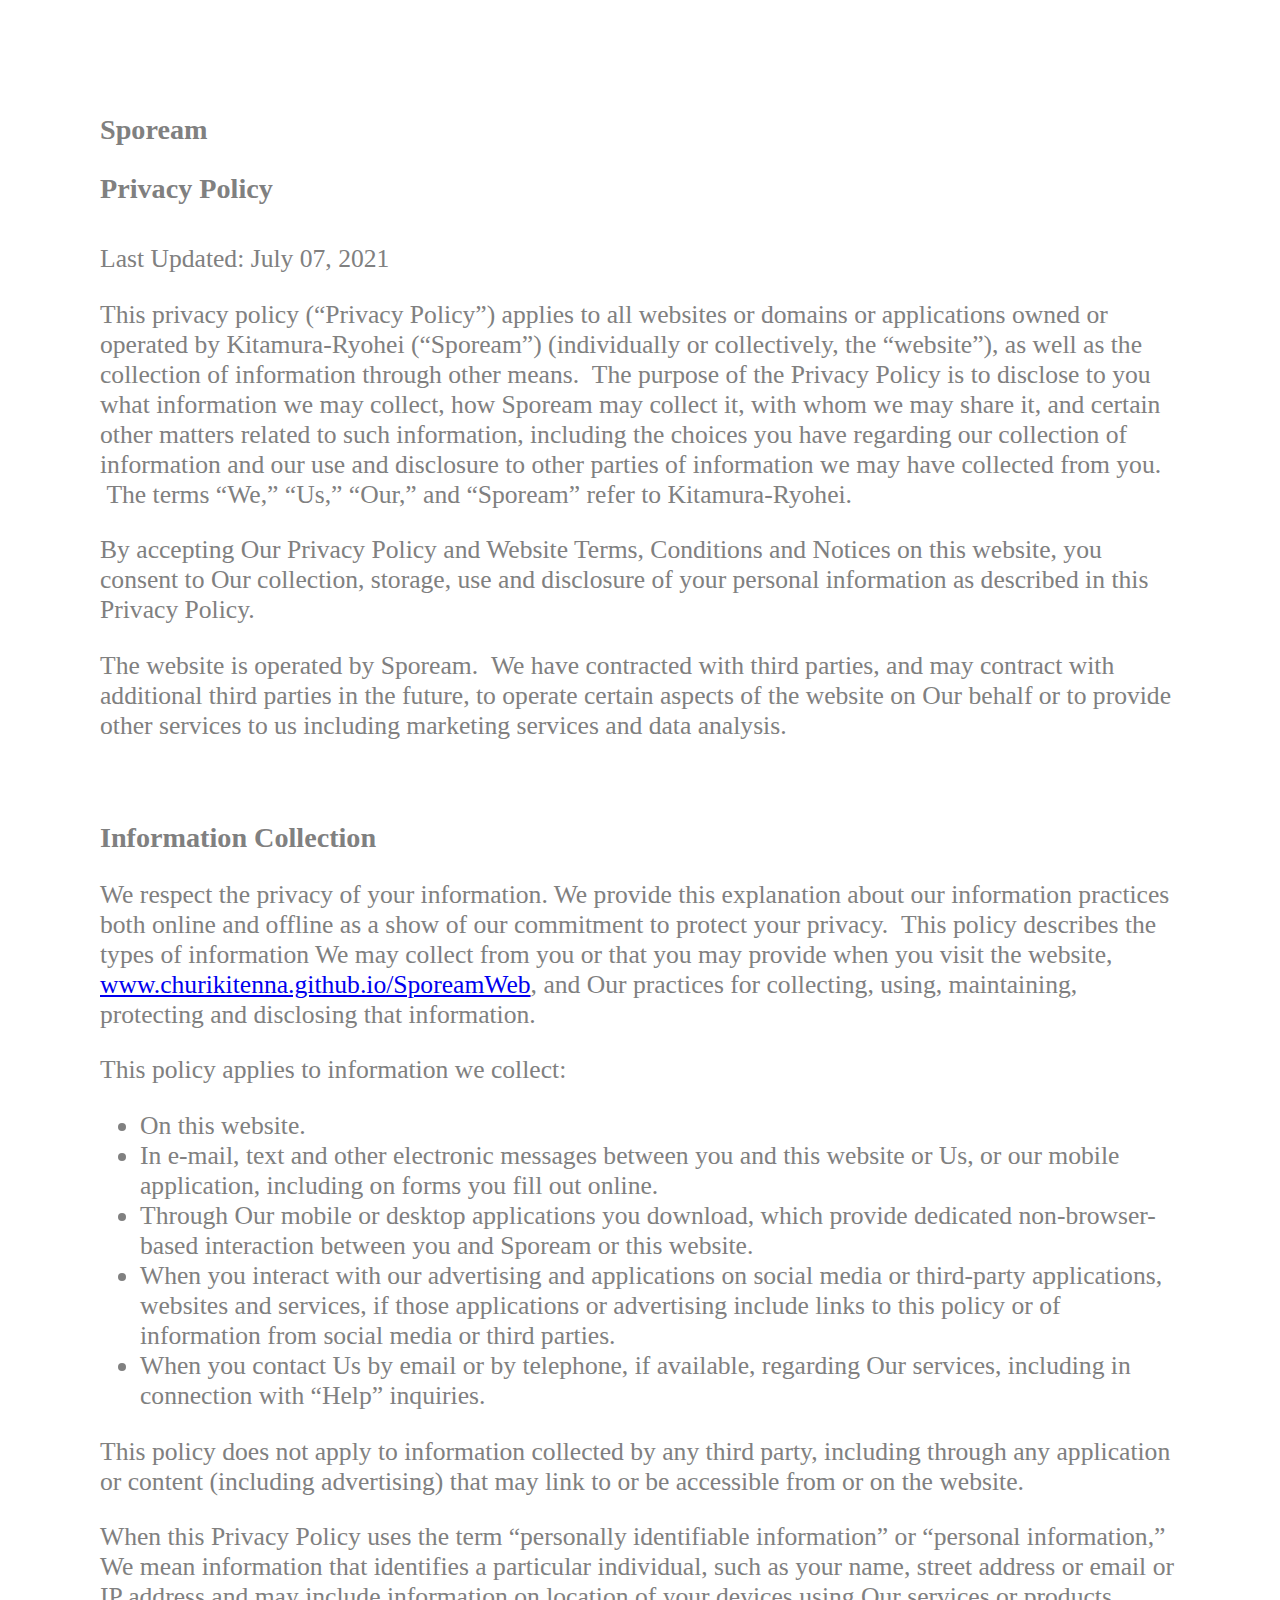
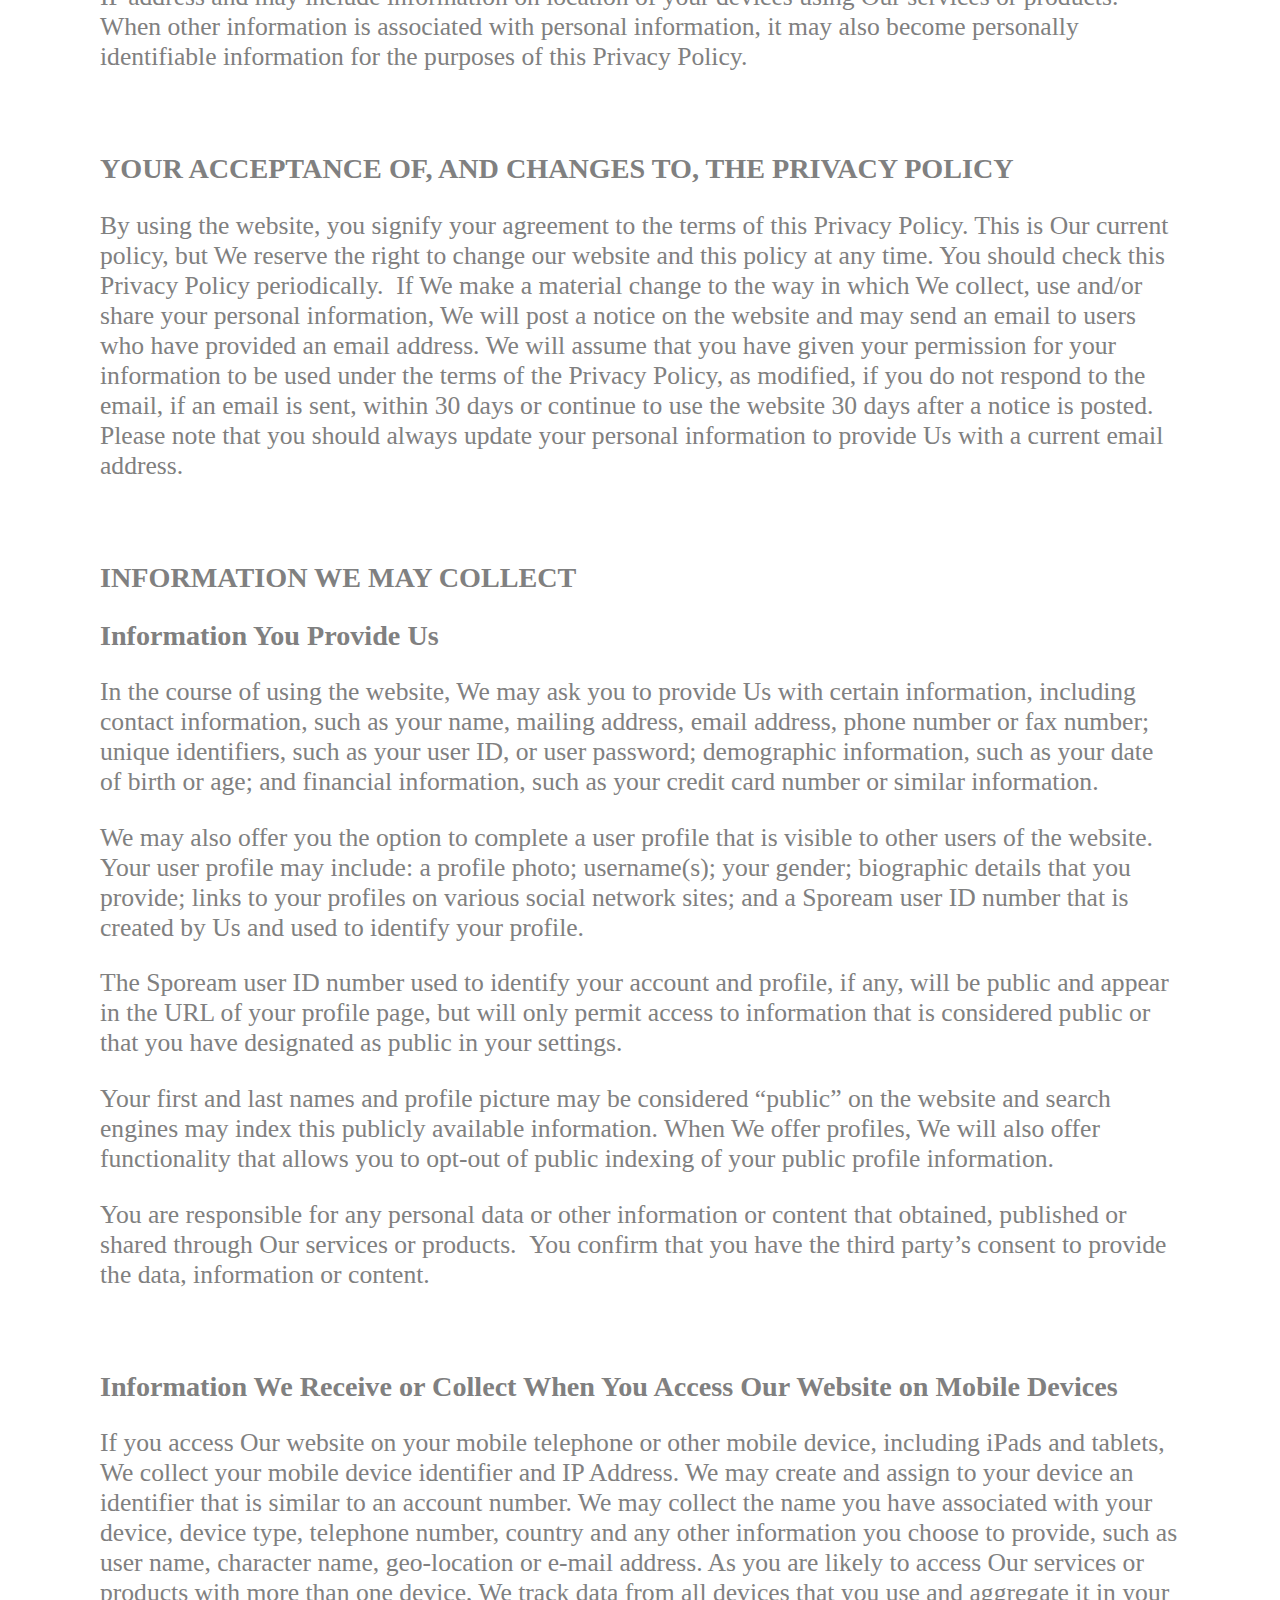
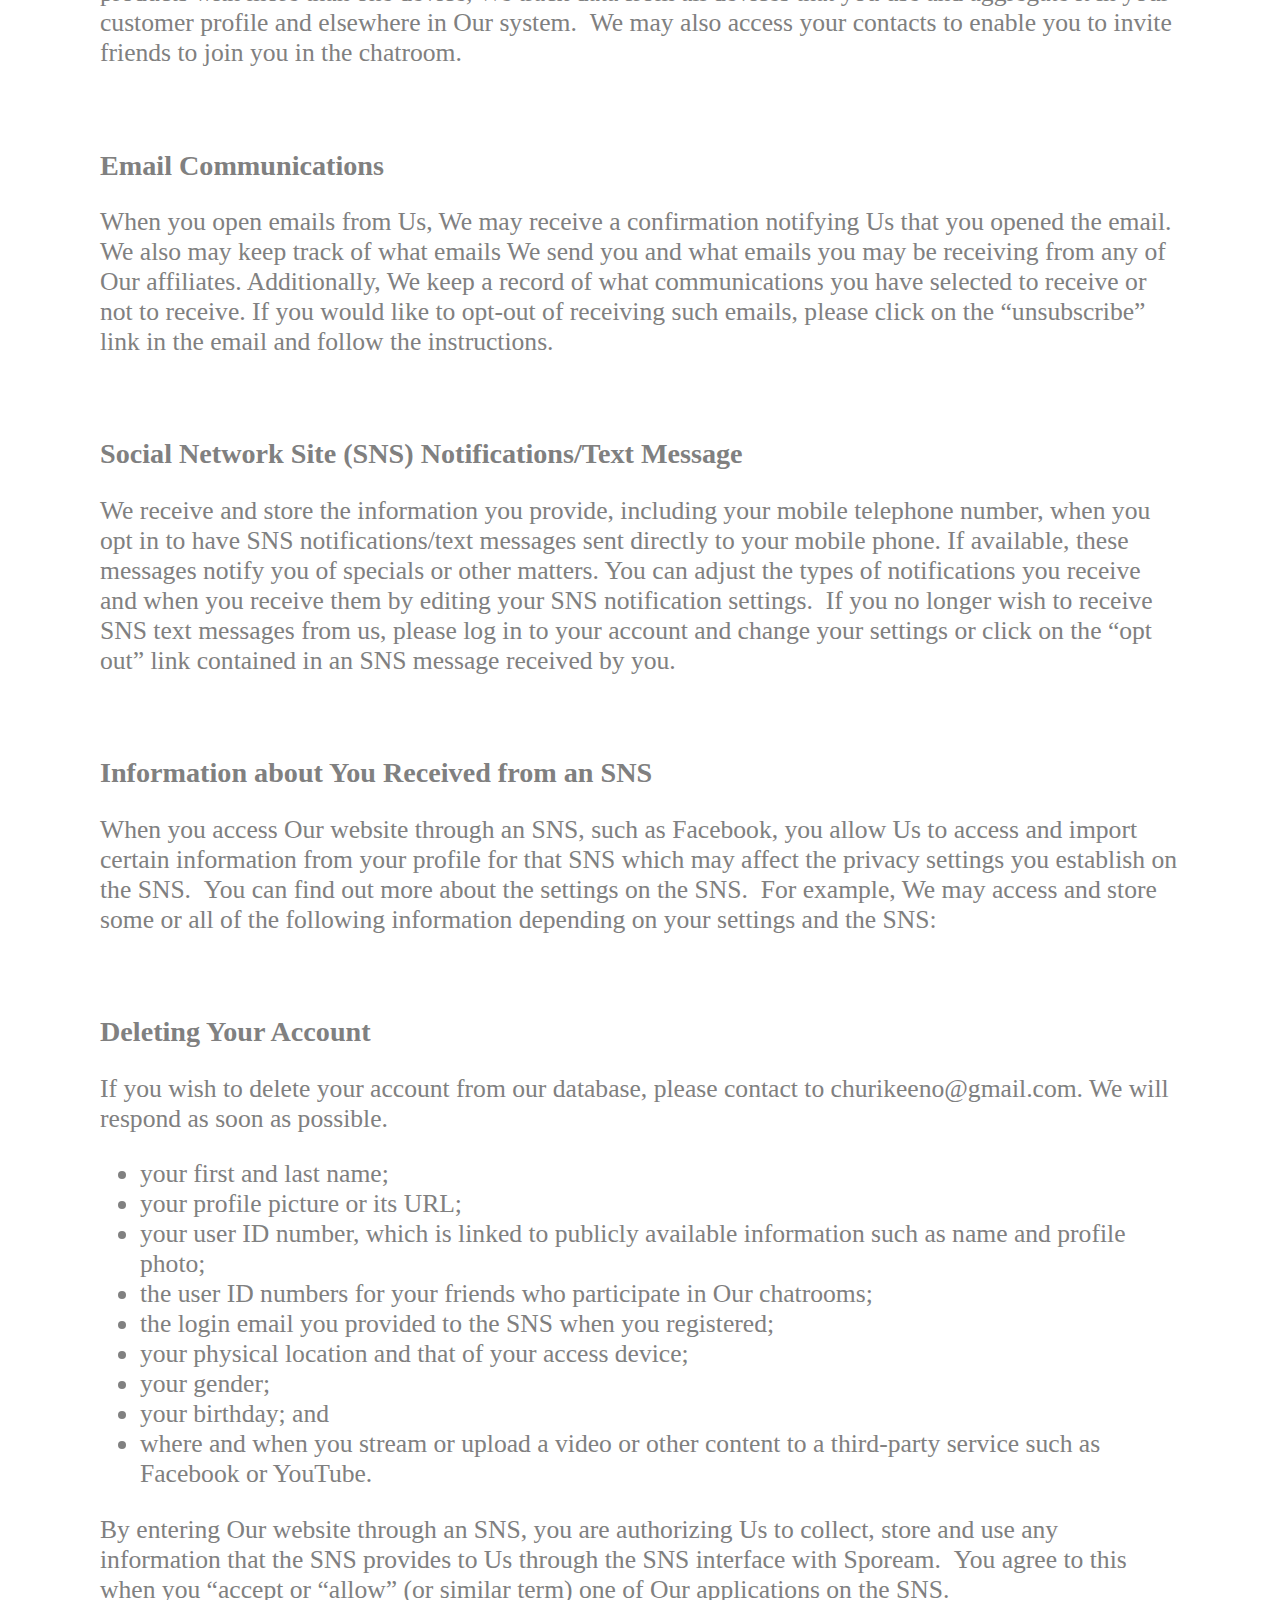
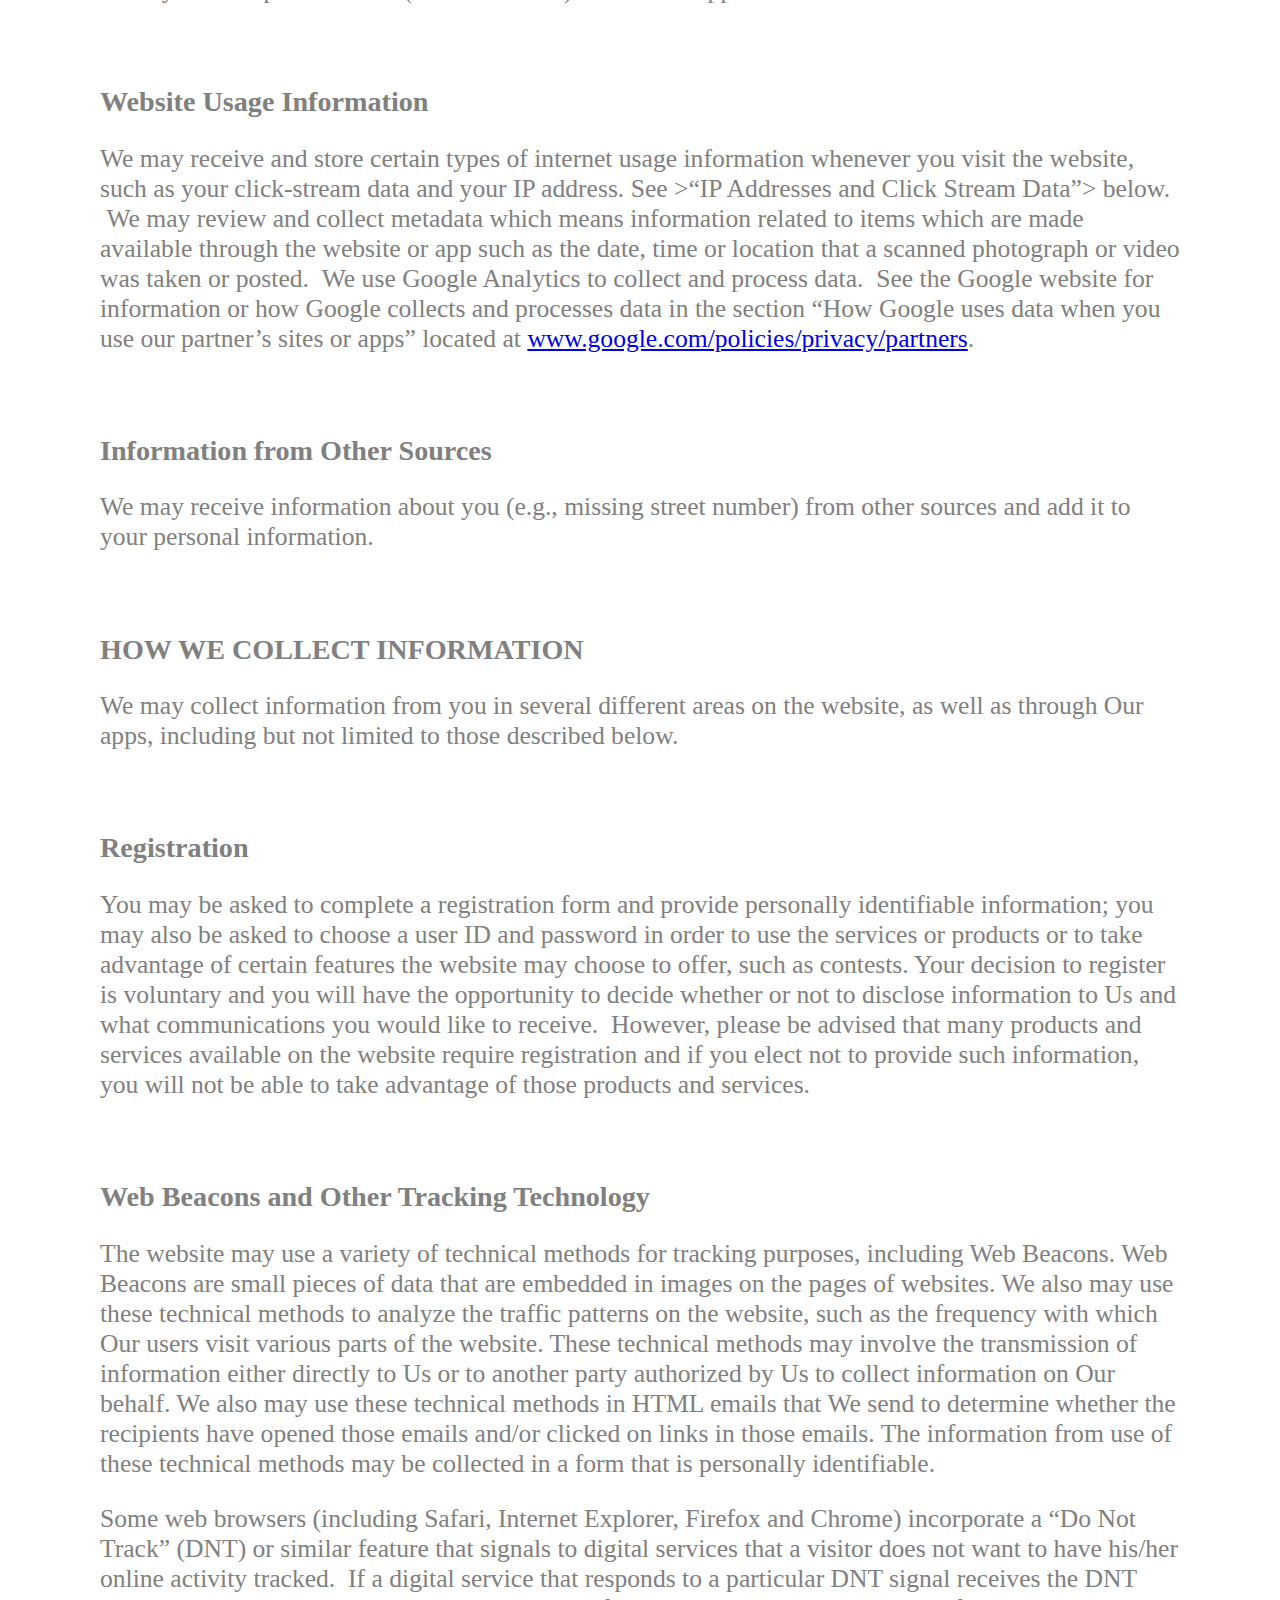
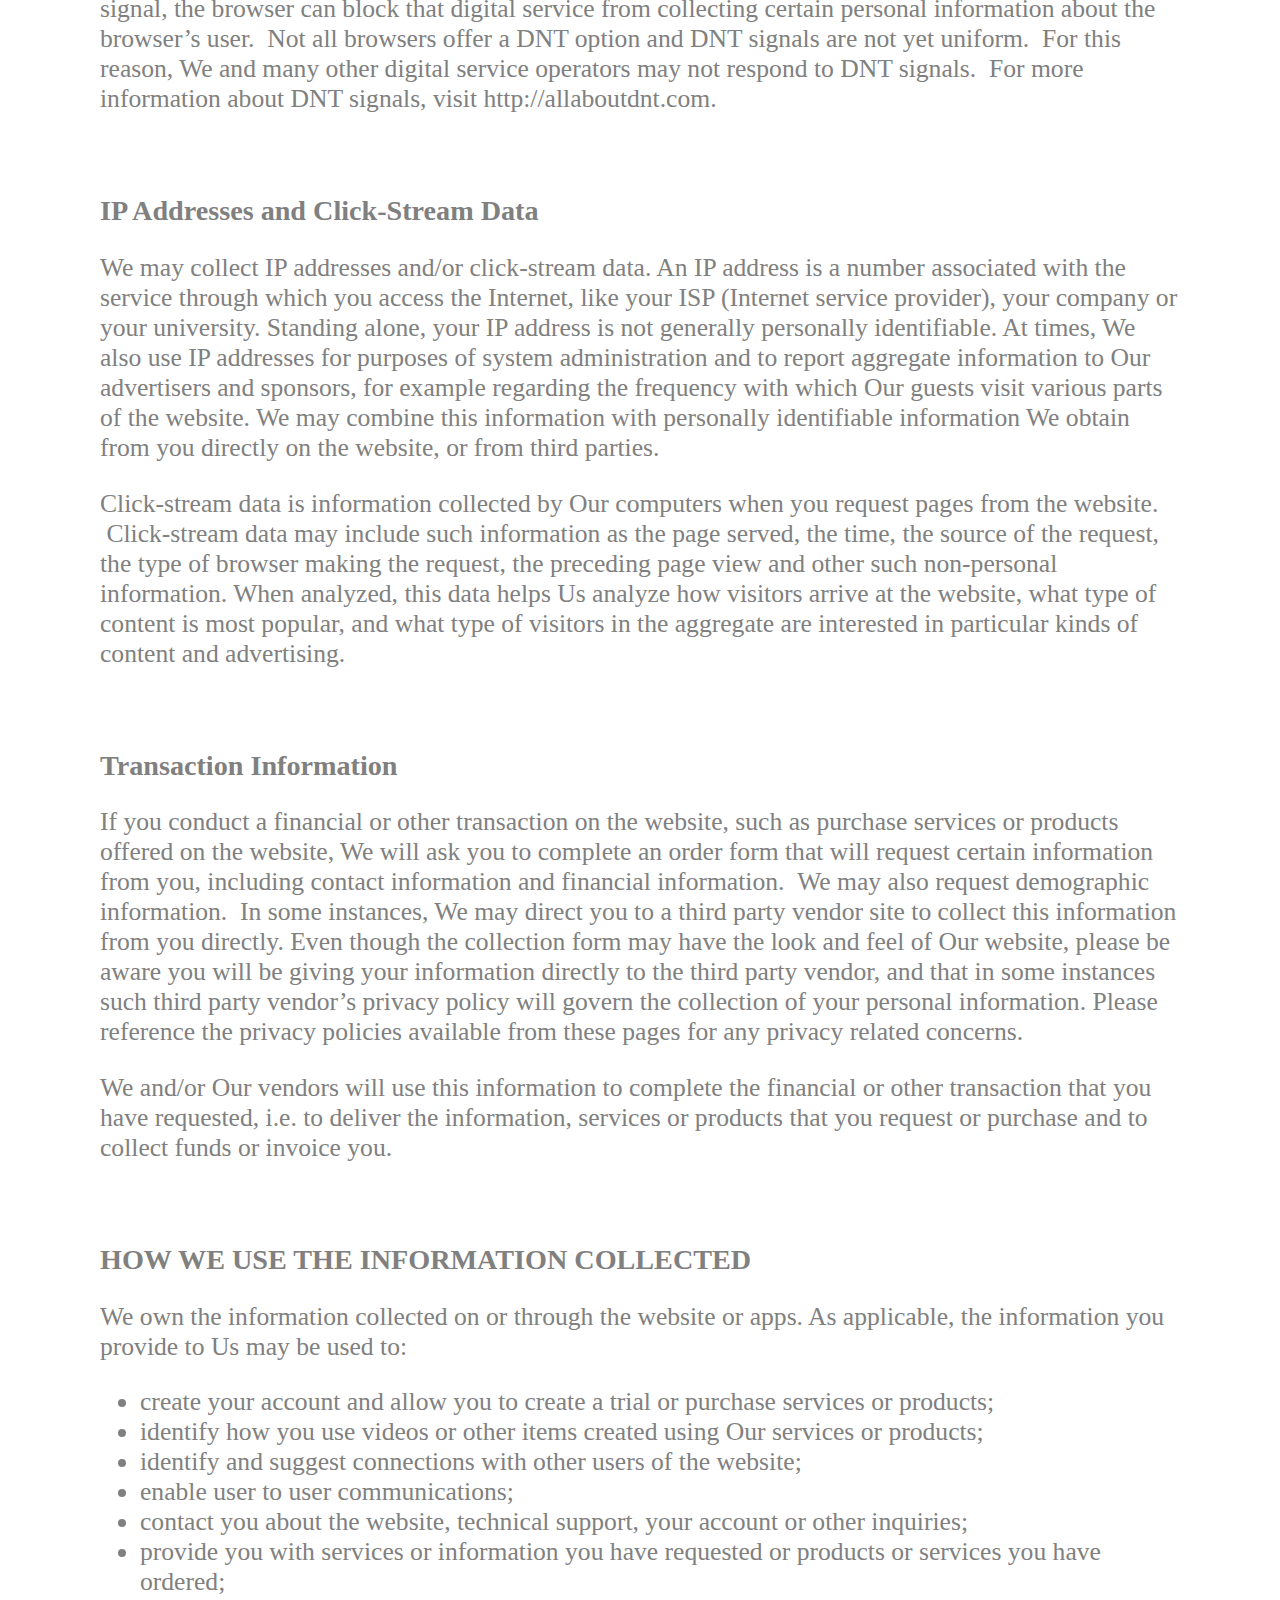
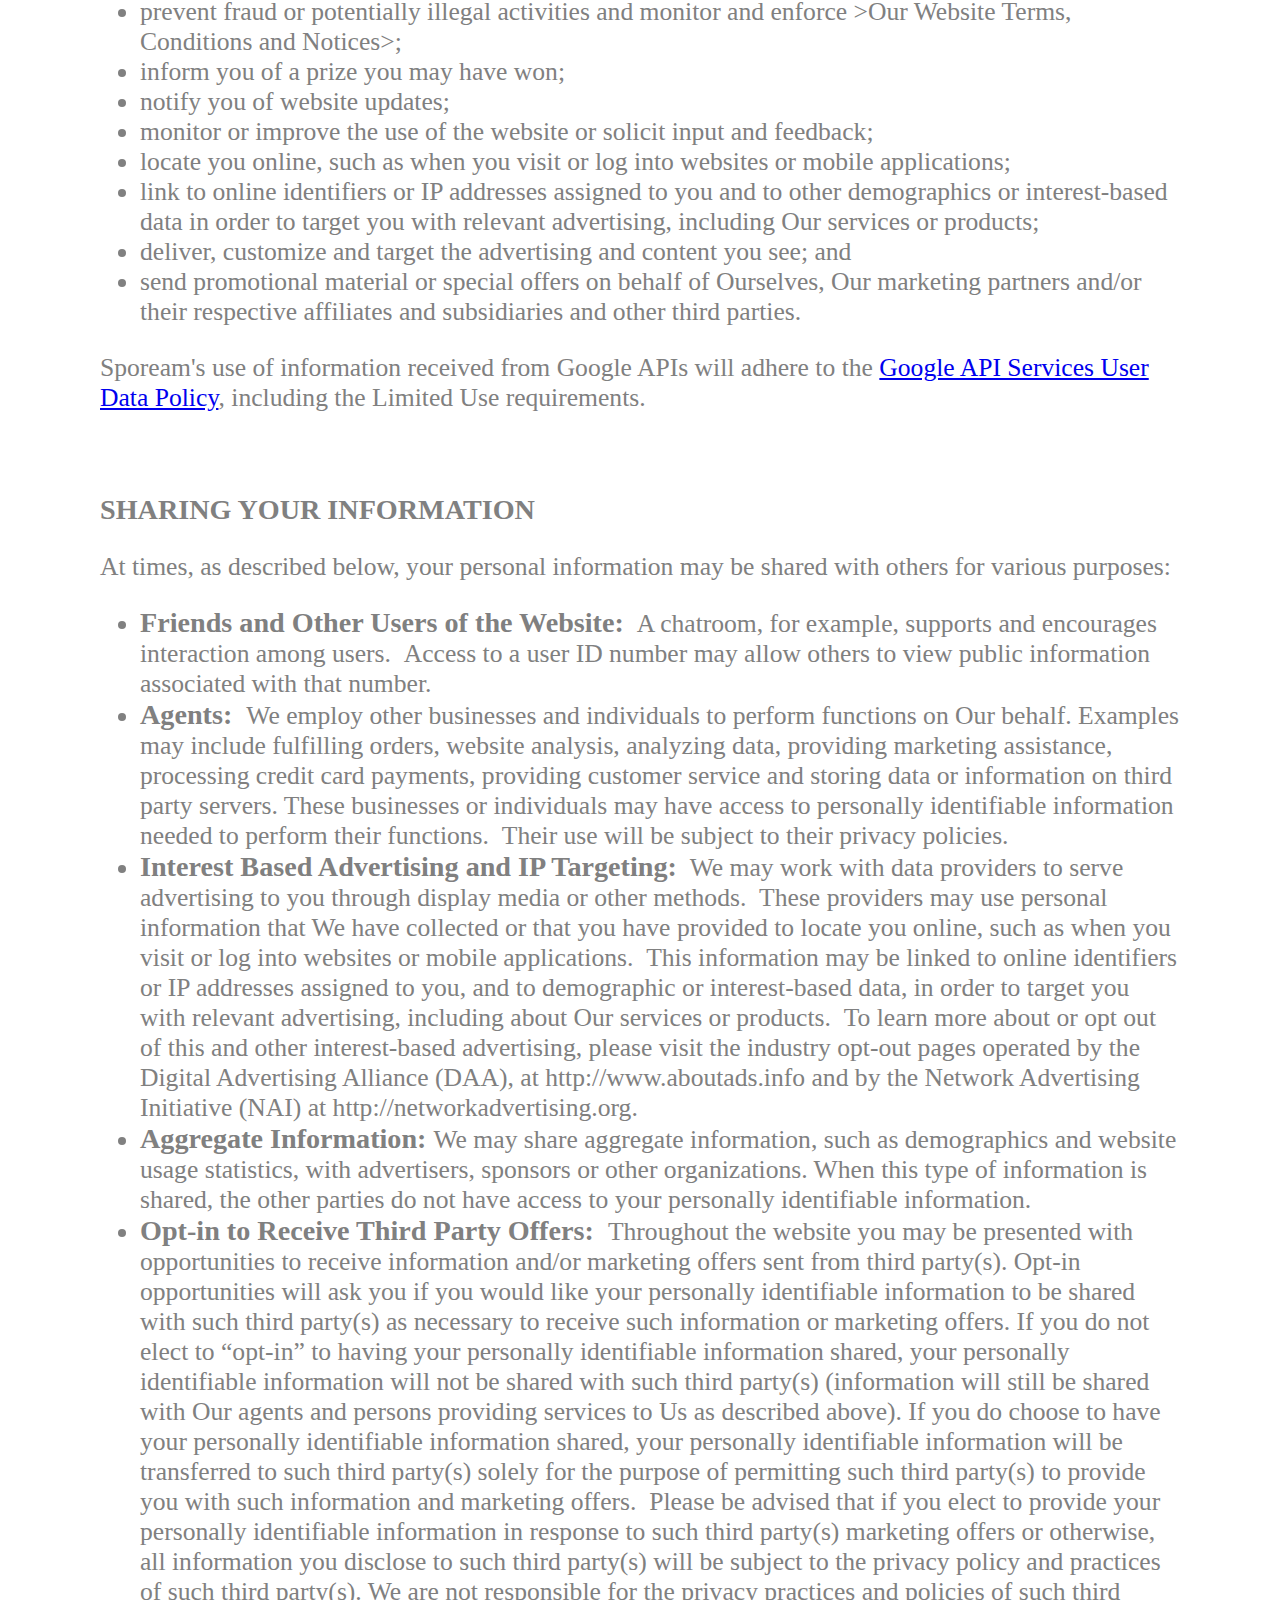
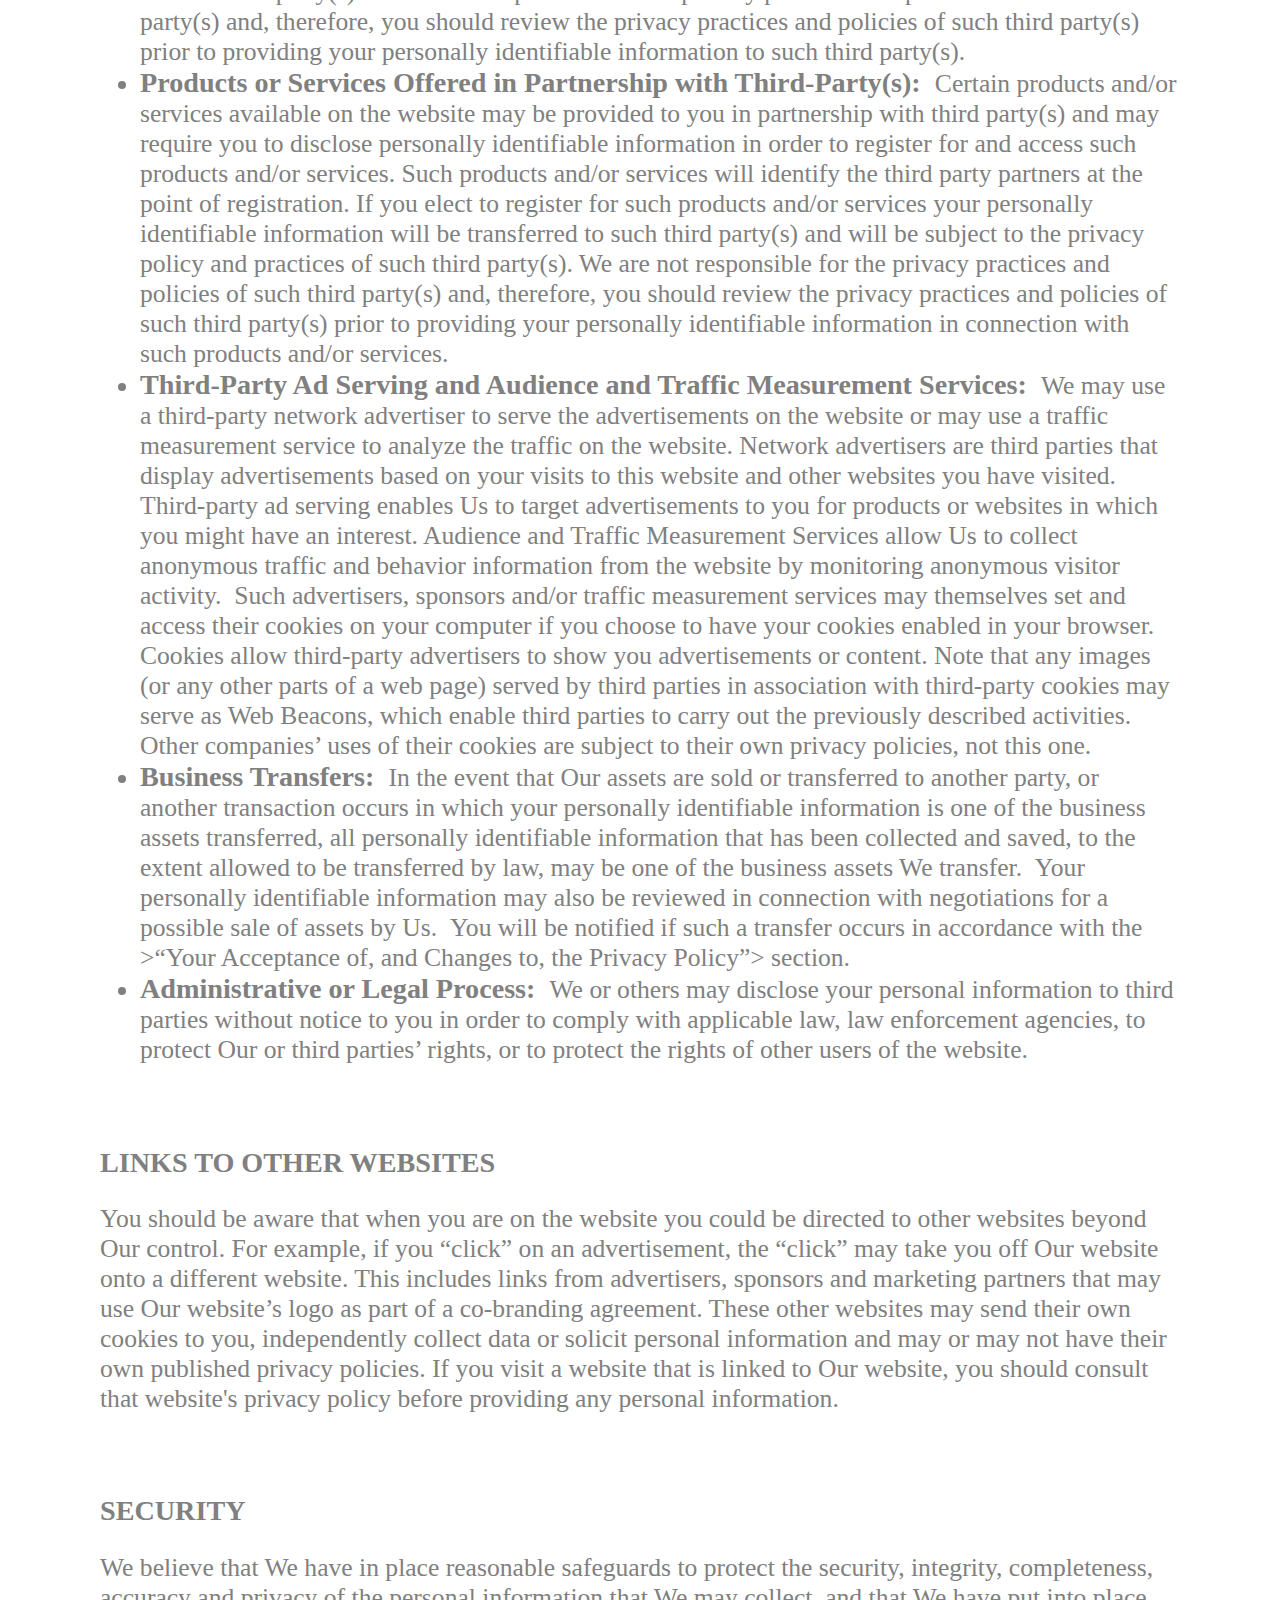
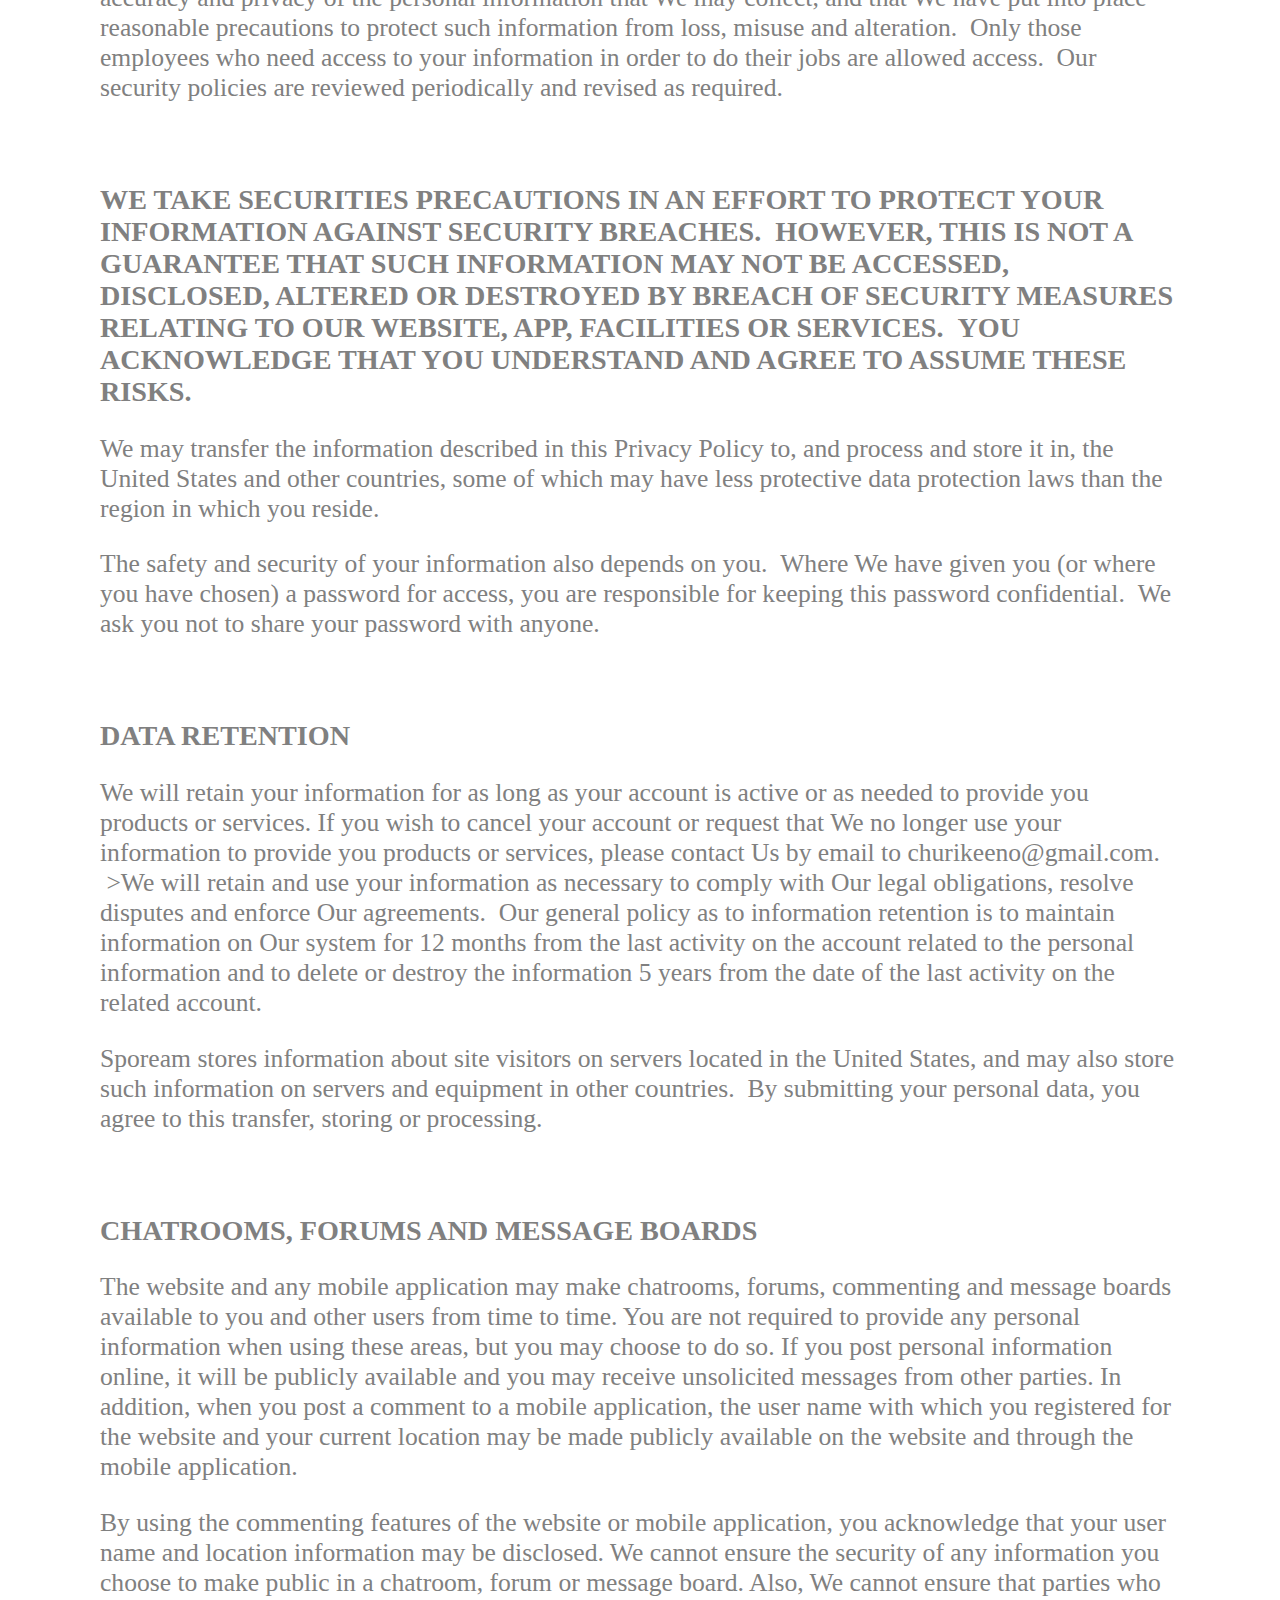
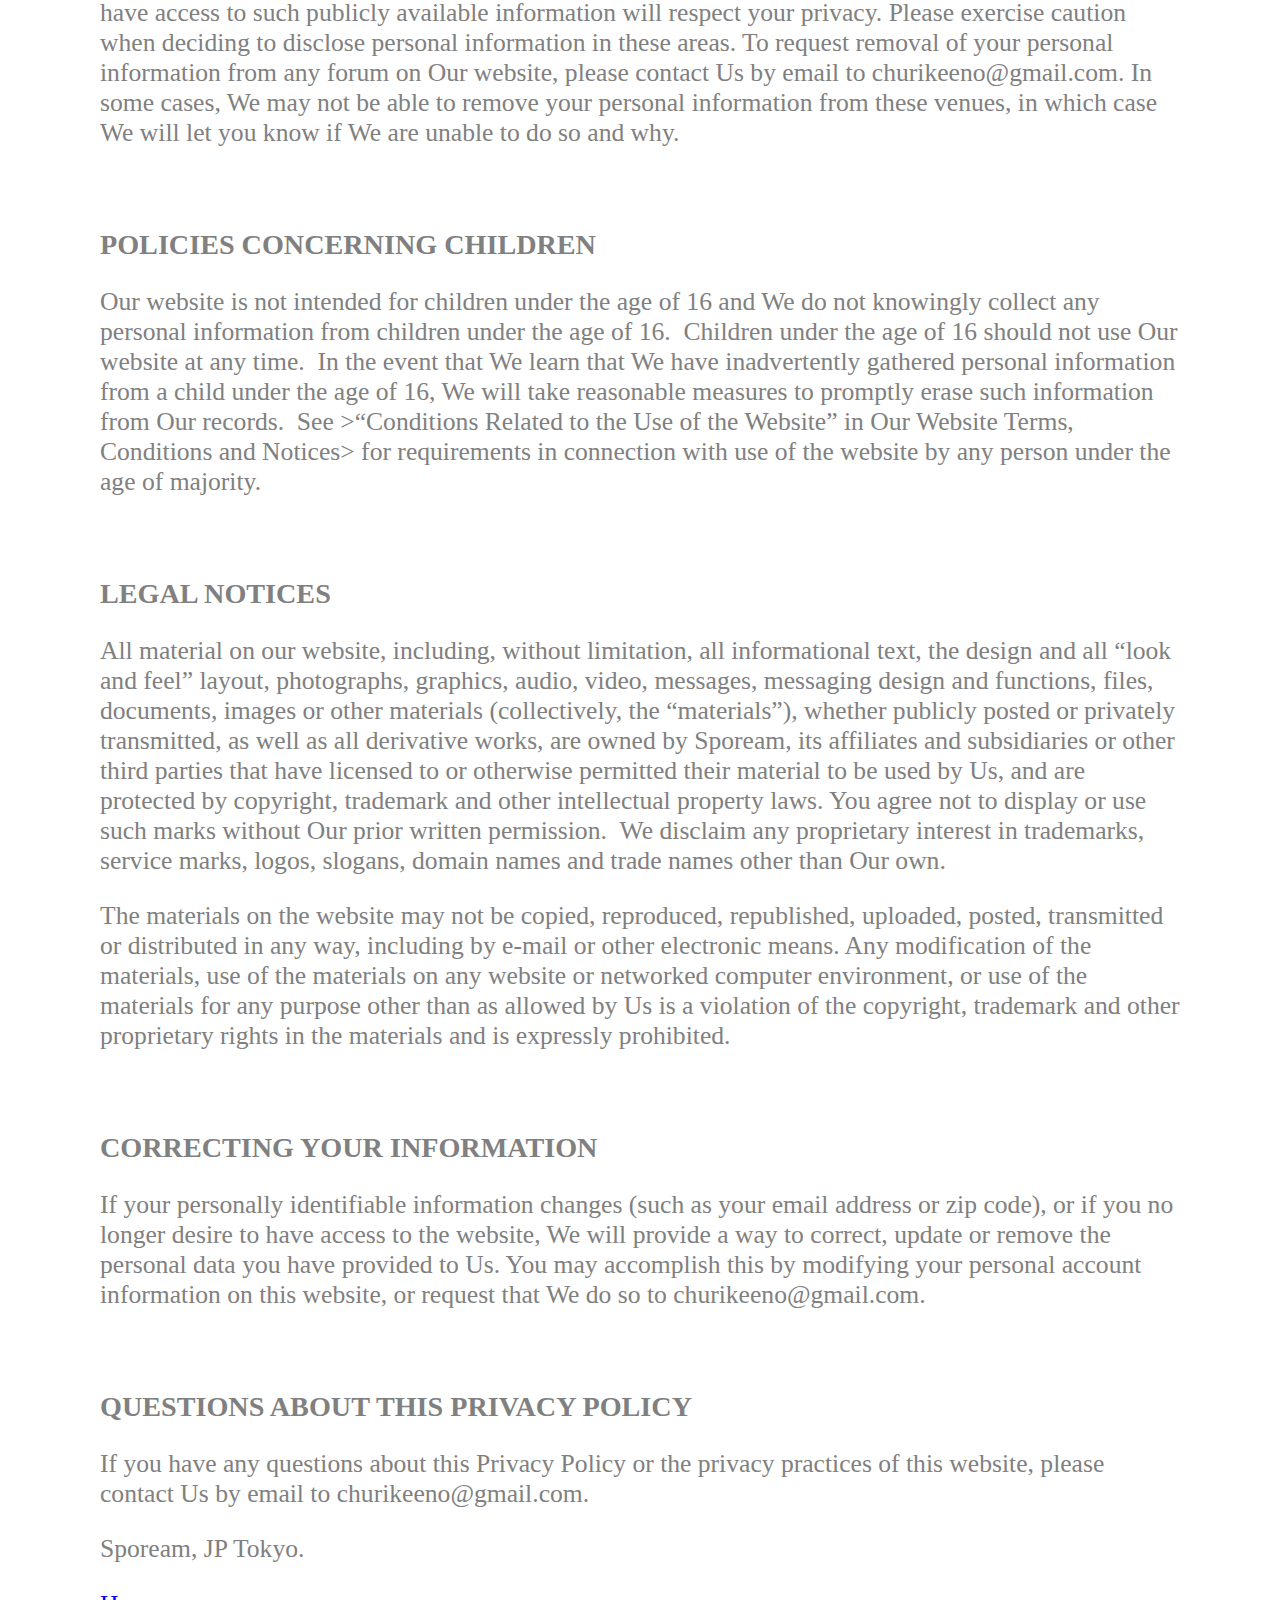
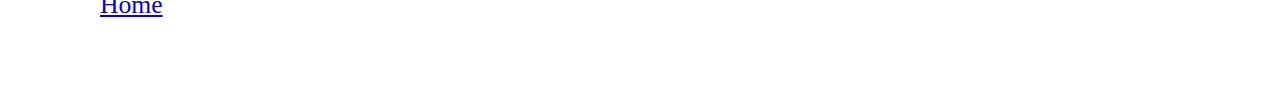
==== commit a3f2fa60: "p" ====
--- a/privacy-policy.html
+++ b/privacy-policy.html
@@ -4,6 +4,7 @@
     <head>
       <link rel="stylesheet" href="style.css">
       <meta charset="UTF-8">
+      <meta name="viewport" content="width=device-width,initial-scale=1">
       <title>Spoream - Privacy Policy</title>
     </head>
     <body>
--- a/style.css
+++ b/style.css
@@ -7,7 +7,7 @@
 
 .button {
     width: 220px;
-    font-size: 18px;
+    font-size: 2vw;
     font-weight: bold;
     text-decoration: none;
     display: inline-block;
@@ -23,7 +23,7 @@
 .header {
     list-style: none;
     width: fill;
-    font-size: 90px;
+    font-size: 10vw;
     font-weight: bold;
     text-decoration: none;
     text-align: center;
@@ -36,7 +36,7 @@
 
 .longText {
     list-style: none;
-    font-size: 18px;
+    font-size: 2vw;
     font-weight: bold;
     text-decoration: none;
     text-align: left;
@@ -55,13 +55,13 @@
 body {
     font-family: "Roman";
     font-weight: 200; 
-    font-size: 20px;
+    font-size: 2vw;
     margin: 0;
     padding: 0;
 }
 strong { 
     font-weight: 900; 
-    font-size: 24px;
+    font-size: 2.2vw;
 }
 
 .soccerImage {
